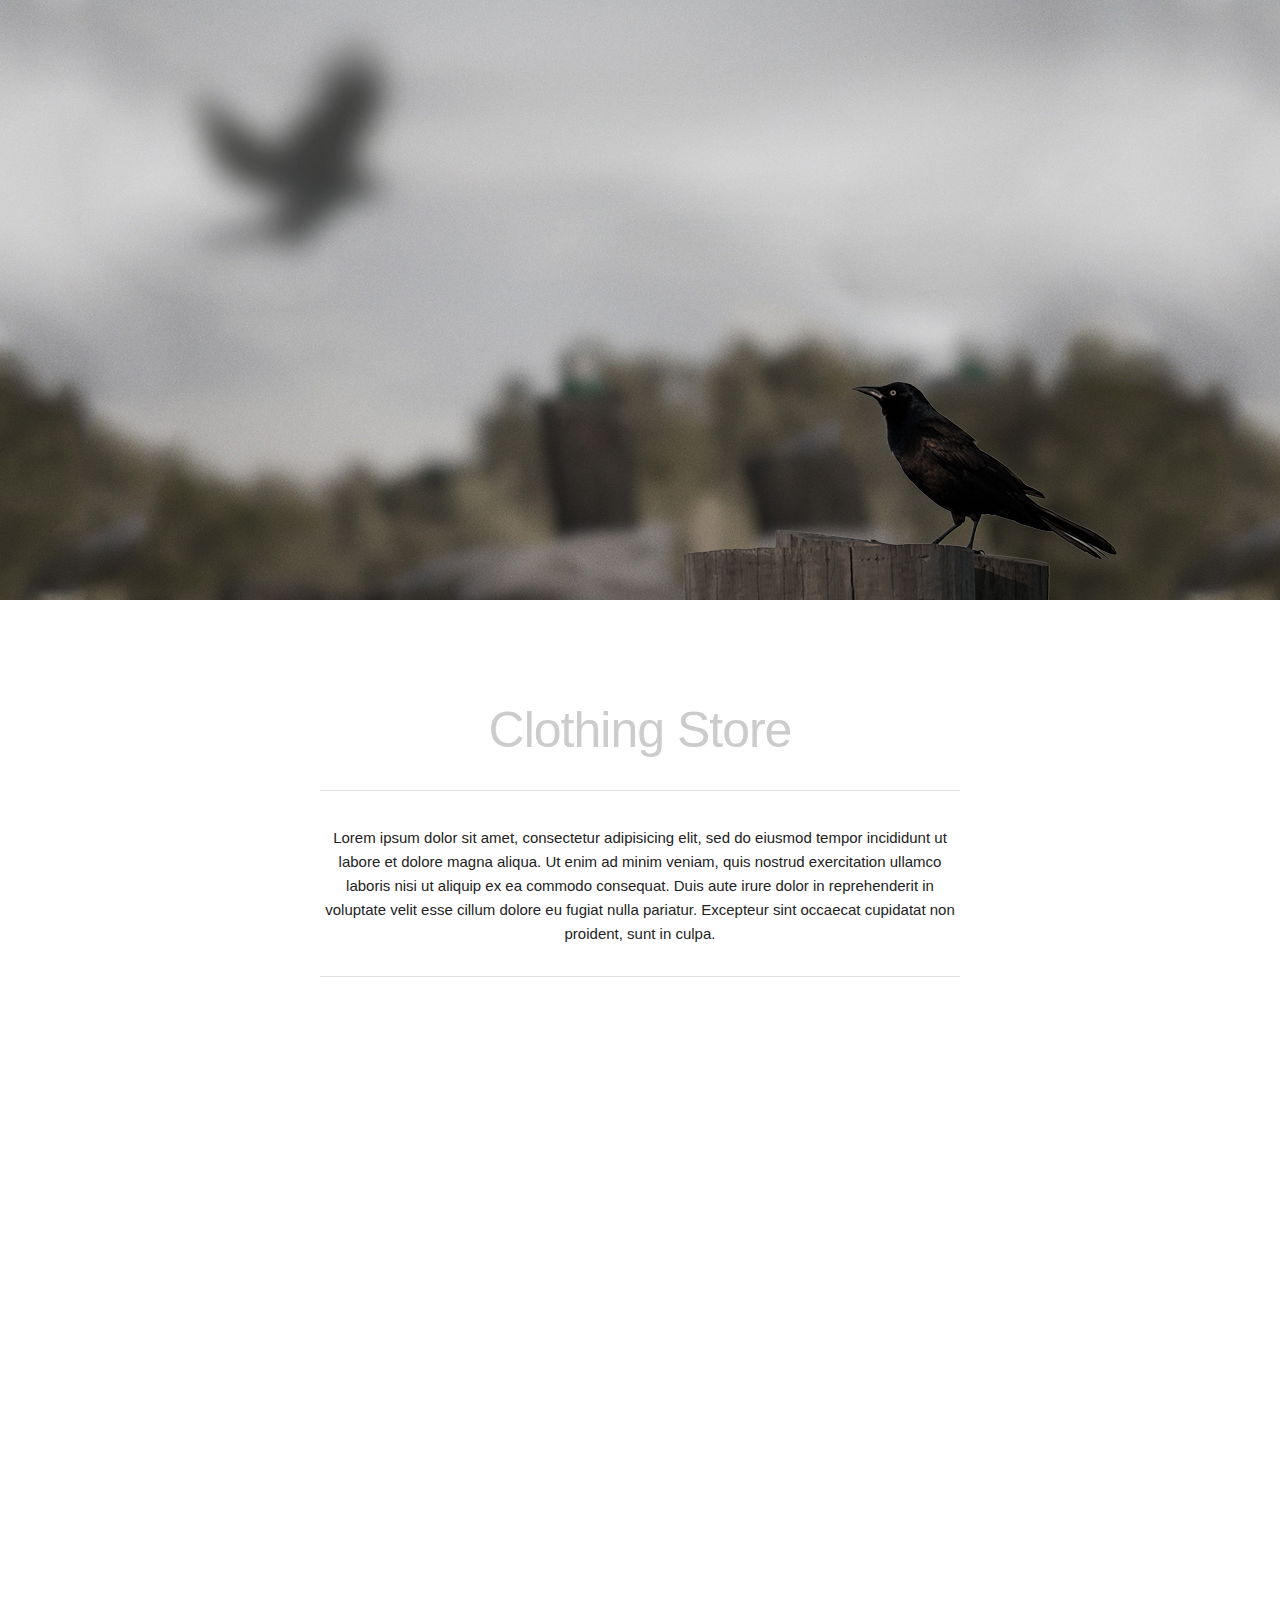
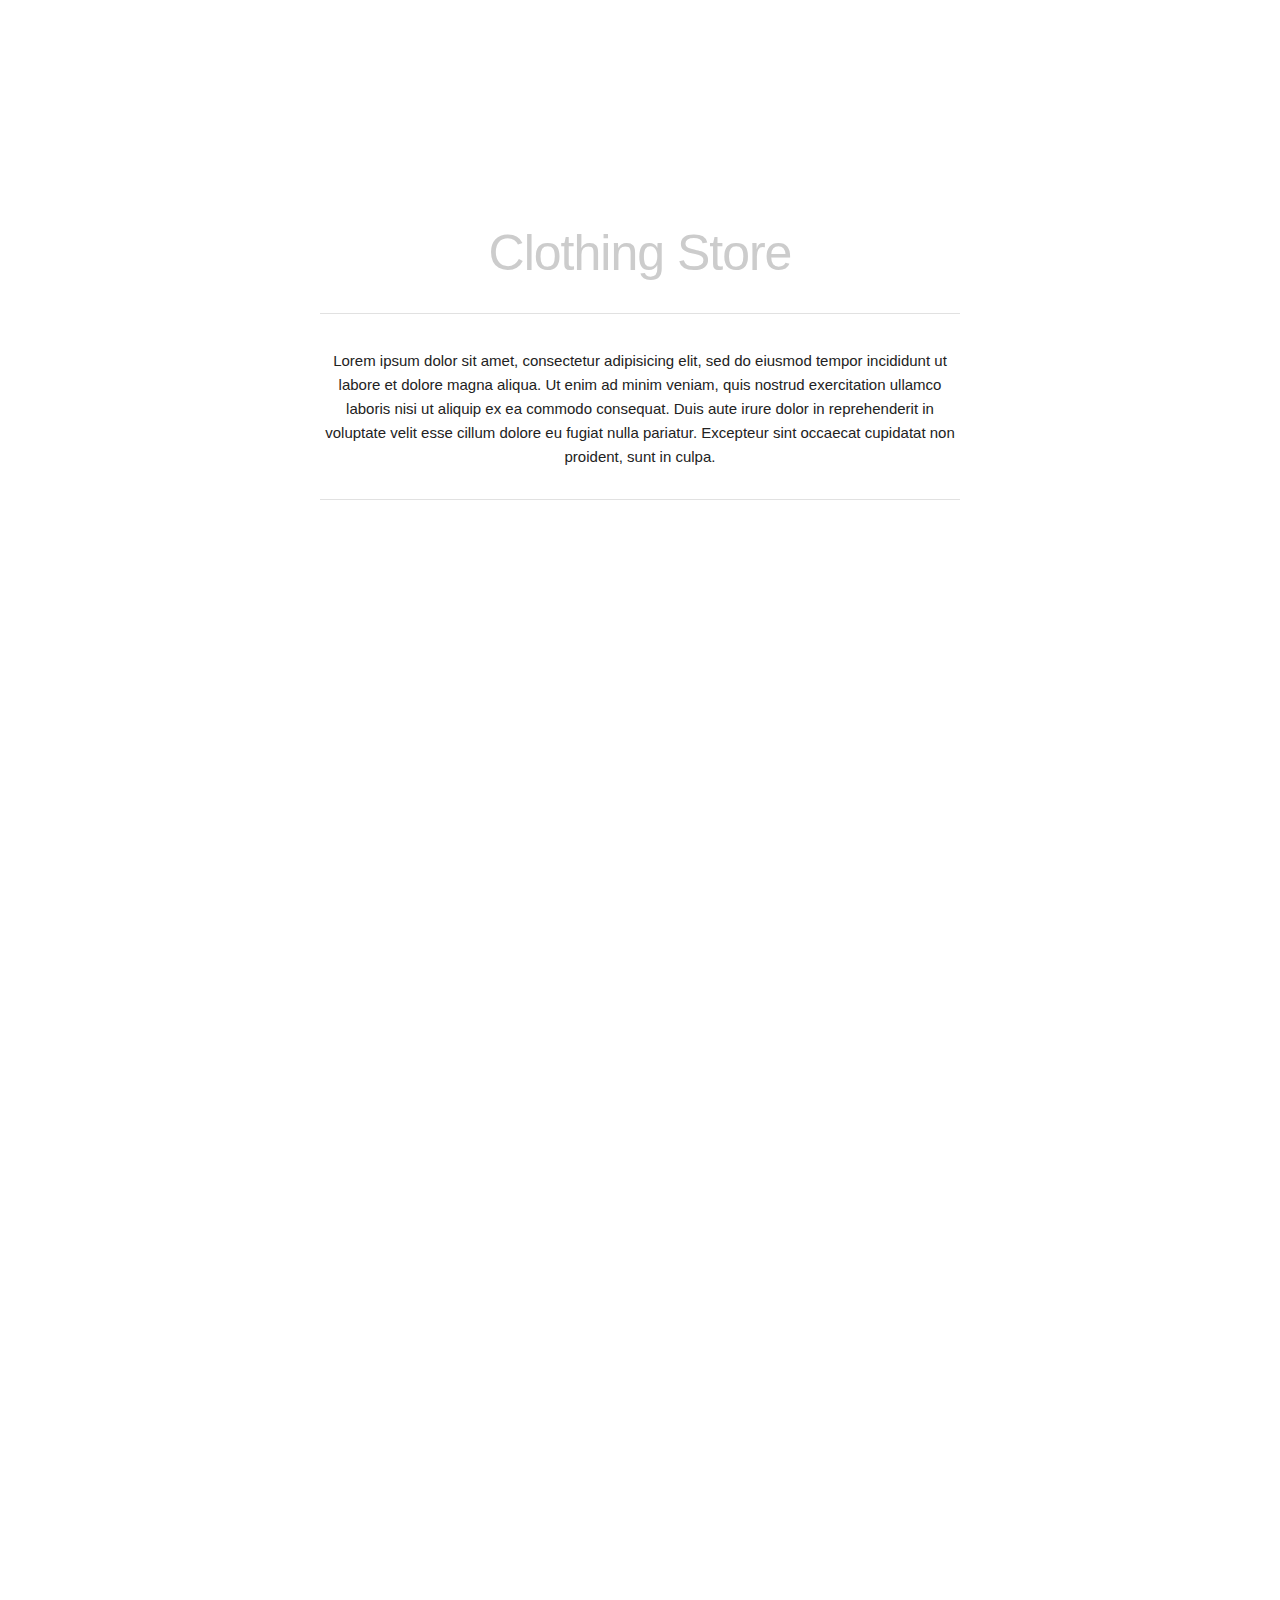
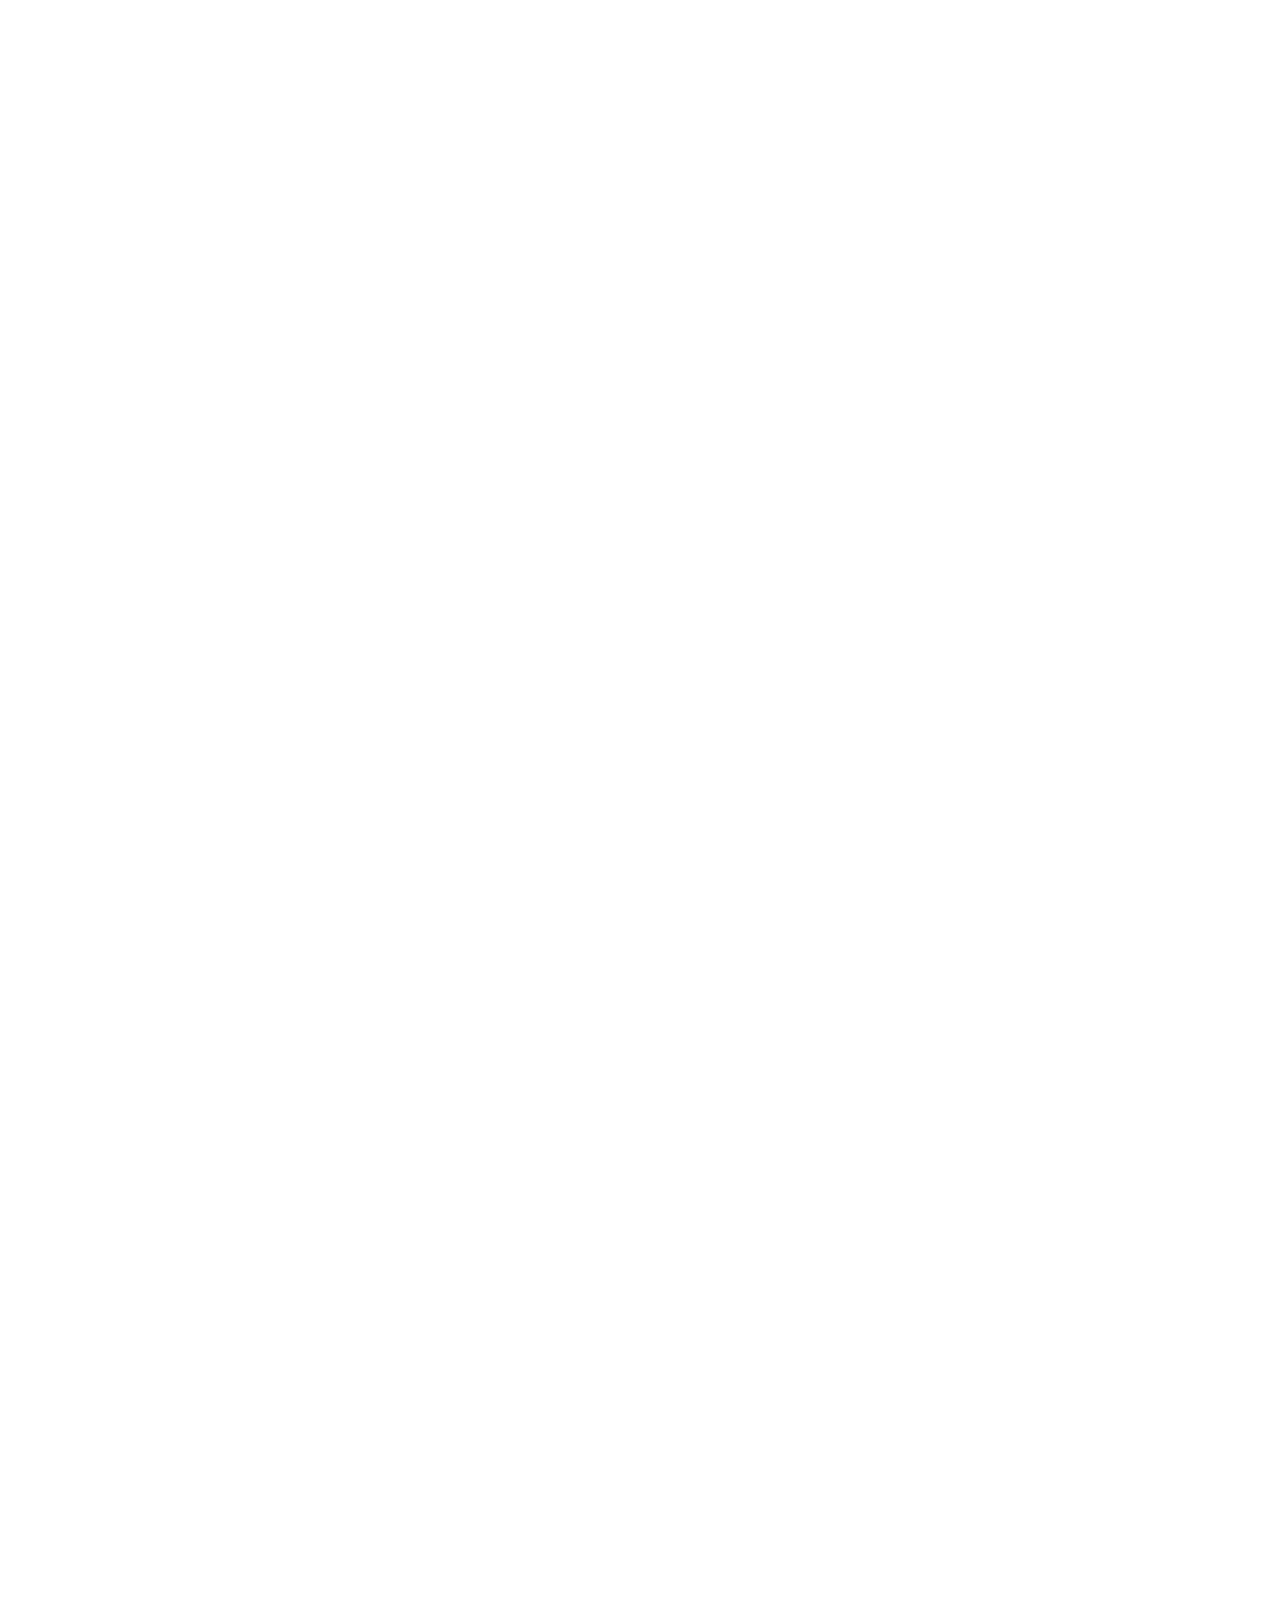
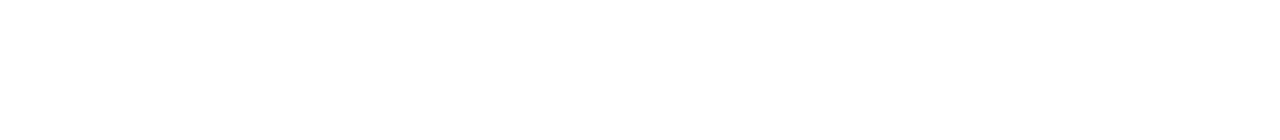
==== index.html @ 4d13b17b "Episode 4 update" ====
<!DOCTYPE html>
<html lang="en">
  <head>
    <meta charset="utf-8">
    <title>BlackBird Co.</title>
    <meta name="description" content="">
    <meta name="author" content="">
    <meta name="viewport" content="width=device-width, initial-scale=1">
    <link rel="stylesheet" href="css/style.css">
    <link rel="icon" type="image/png" href="images/favicon.png">
  </head>
  <body>
    <header class="bird-box">
      <div class="back-bird"></div>
      <div class="logo"></div>
      <div class="fore-bird"></div>
    </header>
    <section class="content">
      <article>
        <h1>Clothing Store</h1>
        <hr>
        <p>Lorem ipsum dolor sit amet, consectetur adipisicing elit, sed do eiusmod tempor incididunt ut labore et dolore magna aliqua. Ut enim ad minim veniam, quis nostrud exercitation ullamco laboris nisi ut aliquip ex ea commodo consequat. Duis aute irure dolor in reprehenderit in voluptate velit esse cillum dolore eu fugiat nulla pariatur. Excepteur sint occaecat cupidatat non proident, sunt in culpa.</p>
        <hr>
        <div class="clothes-pics">
          <div class="row img-row">
            <figure class="columns four"><img src="/images/model1.jpg"></figure>
            <figure class="columns four"><img src="/images/model2.jpg"></figure>
            <figure class="columns four"><img src="/images/model3.jpg"></figure>
          </div>
          <div class="row img-row">
            <figure class="columns four"><img src="/images/model2.jpg"></figure>
            <figure class="columns four"><img src="/images/model3.jpg"></figure>
            <figure class="columns four"><img src="/images/model1.jpg"></figure>
          </div>
          <div class="row img-row">
            <figure class="columns four"><img src="/images/model3.jpg"></figure>
            <figure class="columns four"><img src="/images/model1.jpg"></figure>
            <figure class="columns four"><img src="/images/model2.jpg"></figure>
          </div>
        </div>
        <h1>Clothing Store</h1>
        <hr>
        <p>Lorem ipsum dolor sit amet, consectetur adipisicing elit, sed do eiusmod tempor incididunt ut labore et dolore magna aliqua. Ut enim ad minim veniam, quis nostrud exercitation ullamco laboris nisi ut aliquip ex ea commodo consequat. Duis aute irure dolor in reprehenderit in voluptate velit esse cillum dolore eu fugiat nulla pariatur. Excepteur sint occaecat cupidatat non proident, sunt in culpa.</p>
        <hr>
        <div class="large-window"></div>
      </article>
      <div style="height: 2000px"></div>
    </section>
    <script src="/js/jquery-2.1.3.min.js"></script>
    <script src="/js/functions.js"></script>
  </body>
</html>
---- css/style.css ----
@charset "UTF-8";
/*! normalize.css v3.0.2 | MIT License | git.io/normalize */
/**
 * 1. Set default font family to sans-serif.
 * 2. Prevent iOS text size adjust after orientation change, without disabling
 *    user zoom.
 */
html {
  font-family: sans-serif;
  /* 1 */
  -ms-text-size-adjust: 100%;
  /* 2 */
  -webkit-text-size-adjust: 100%;
  /* 2 */
}

/**
 * Remove default margin.
 */
body {
  margin: 0;
}

/* HTML5 display definitions
   ========================================================================== */
/**
 * Correct `block` display not defined for any HTML5 element in IE 8/9.
 * Correct `block` display not defined for `details` or `summary` in IE 10/11
 * and Firefox.
 * Correct `block` display not defined for `main` in IE 11.
 */
article,
aside,
details,
figcaption,
figure,
footer,
header,
hgroup,
main,
menu,
nav,
section,
summary {
  display: block;
}

/**
 * 1. Correct `inline-block` display not defined in IE 8/9.
 * 2. Normalize vertical alignment of `progress` in Chrome, Firefox, and Opera.
 */
audio,
canvas,
progress,
video {
  display: inline-block;
  /* 1 */
  vertical-align: baseline;
  /* 2 */
}

/**
 * Prevent modern browsers from displaying `audio` without controls.
 * Remove excess height in iOS 5 devices.
 */
audio:not([controls]) {
  display: none;
  height: 0;
}

/**
 * Address `[hidden]` styling not present in IE 8/9/10.
 * Hide the `template` element in IE 8/9/11, Safari, and Firefox < 22.
 */
[hidden],
template {
  display: none;
}

/* Links
   ========================================================================== */
/**
 * Remove the gray background color from active links in IE 10.
 */
a {
  background-color: transparent;
}

/**
 * Improve readability when focused and also mouse hovered in all browsers.
 */
a:active,
a:hover {
  outline: 0;
}

/* Text-level semantics
   ========================================================================== */
/**
 * Address styling not present in IE 8/9/10/11, Safari, and Chrome.
 */
abbr[title] {
  border-bottom: 1px dotted;
}

/**
 * Address style set to `bolder` in Firefox 4+, Safari, and Chrome.
 */
b,
strong {
  font-weight: bold;
}

/**
 * Address styling not present in Safari and Chrome.
 */
dfn {
  font-style: italic;
}

/**
 * Address variable `h1` font-size and margin within `section` and `article`
 * contexts in Firefox 4+, Safari, and Chrome.
 */
h1 {
  font-size: 2em;
  margin: 0.67em 0;
}

/**
 * Address styling not present in IE 8/9.
 */
mark {
  background: #ff0;
  color: #000;
}

/**
 * Address inconsistent and variable font size in all browsers.
 */
small {
  font-size: 80%;
}

/**
 * Prevent `sub` and `sup` affecting `line-height` in all browsers.
 */
sub,
sup {
  font-size: 75%;
  line-height: 0;
  position: relative;
  vertical-align: baseline;
}

sup {
  top: -0.5em;
}

sub {
  bottom: -0.25em;
}

/* Embedded content
   ========================================================================== */
/**
 * Remove border when inside `a` element in IE 8/9/10.
 */
img {
  border: 0;
}

/**
 * Correct overflow not hidden in IE 9/10/11.
 */
svg:not(:root) {
  overflow: hidden;
}

/* Grouping content
   ========================================================================== */
/**
 * Address margin not present in IE 8/9 and Safari.
 */
figure {
  margin: 1em 40px;
}

/**
 * Address differences between Firefox and other browsers.
 */
hr {
  -moz-box-sizing: content-box;
  box-sizing: content-box;
  height: 0;
}

/**
 * Contain overflow in all browsers.
 */
pre {
  overflow: auto;
}

/**
 * Address odd `em`-unit font size rendering in all browsers.
 */
code,
kbd,
pre,
samp {
  font-family: monospace, monospace;
  font-size: 1em;
}

/* Forms
   ========================================================================== */
/**
 * Known limitation: by default, Chrome and Safari on OS X allow very limited
 * styling of `select`, unless a `border` property is set.
 */
/**
 * 1. Correct color not being inherited.
 *    Known issue: affects color of disabled elements.
 * 2. Correct font properties not being inherited.
 * 3. Address margins set differently in Firefox 4+, Safari, and Chrome.
 */
button,
input,
optgroup,
select,
textarea {
  color: inherit;
  /* 1 */
  font: inherit;
  /* 2 */
  margin: 0;
  /* 3 */
}

/**
 * Address `overflow` set to `hidden` in IE 8/9/10/11.
 */
button {
  overflow: visible;
}

/**
 * Address inconsistent `text-transform` inheritance for `button` and `select`.
 * All other form control elements do not inherit `text-transform` values.
 * Correct `button` style inheritance in Firefox, IE 8/9/10/11, and Opera.
 * Correct `select` style inheritance in Firefox.
 */
button,
select {
  text-transform: none;
}

/**
 * 1. Avoid the WebKit bug in Android 4.0.* where (2) destroys native `audio`
 *    and `video` controls.
 * 2. Correct inability to style clickable `input` types in iOS.
 * 3. Improve usability and consistency of cursor style between image-type
 *    `input` and others.
 */
button,
html input[type="button"],
input[type="reset"],
input[type="submit"] {
  -webkit-appearance: button;
  /* 2 */
  cursor: pointer;
  /* 3 */
}

/**
 * Re-set default cursor for disabled elements.
 */
button[disabled],
html input[disabled] {
  cursor: default;
}

/**
 * Remove inner padding and border in Firefox 4+.
 */
button::-moz-focus-inner,
input::-moz-focus-inner {
  border: 0;
  padding: 0;
}

/**
 * Address Firefox 4+ setting `line-height` on `input` using `!important` in
 * the UA stylesheet.
 */
input {
  line-height: normal;
}

/**
 * It's recommended that you don't attempt to style these elements.
 * Firefox's implementation doesn't respect box-sizing, padding, or width.
 *
 * 1. Address box sizing set to `content-box` in IE 8/9/10.
 * 2. Remove excess padding in IE 8/9/10.
 */
input[type="checkbox"],
input[type="radio"] {
  box-sizing: border-box;
  /* 1 */
  padding: 0;
  /* 2 */
}

/**
 * Fix the cursor style for Chrome's increment/decrement buttons. For certain
 * `font-size` values of the `input`, it causes the cursor style of the
 * decrement button to change from `default` to `text`.
 */
input[type="number"]::-webkit-inner-spin-button,
input[type="number"]::-webkit-outer-spin-button {
  height: auto;
}

/**
 * 1. Address `appearance` set to `searchfield` in Safari and Chrome.
 * 2. Address `box-sizing` set to `border-box` in Safari and Chrome
 *    (include `-moz` to future-proof).
 */
input[type="search"] {
  -webkit-appearance: textfield;
  /* 1 */
  -moz-box-sizing: content-box;
  -webkit-box-sizing: content-box;
  /* 2 */
  box-sizing: content-box;
}

/**
 * Remove inner padding and search cancel button in Safari and Chrome on OS X.
 * Safari (but not Chrome) clips the cancel button when the search input has
 * padding (and `textfield` appearance).
 */
input[type="search"]::-webkit-search-cancel-button,
input[type="search"]::-webkit-search-decoration {
  -webkit-appearance: none;
}

/**
 * Define consistent border, margin, and padding.
 */
fieldset {
  border: 1px solid #c0c0c0;
  margin: 0 2px;
  padding: 0.35em 0.625em 0.75em;
}

/**
 * 1. Correct `color` not being inherited in IE 8/9/10/11.
 * 2. Remove padding so people aren't caught out if they zero out fieldsets.
 */
legend {
  border: 0;
  /* 1 */
  padding: 0;
  /* 2 */
}

/**
 * Remove default vertical scrollbar in IE 8/9/10/11.
 */
textarea {
  overflow: auto;
}

/**
 * Don't inherit the `font-weight` (applied by a rule above).
 * NOTE: the default cannot safely be changed in Chrome and Safari on OS X.
 */
optgroup {
  font-weight: bold;
}

/* Tables
   ========================================================================== */
/**
 * Remove most spacing between table cells.
 */
table {
  border-collapse: collapse;
  border-spacing: 0;
}

td,
th {
  padding: 0;
}

/*
* Skeleton V2.0.4
* Copyright 2014, Dave Gamache
* www.getskeleton.com
* Free to use under the MIT license.
* http://www.opensource.org/licenses/mit-license.php
* 12/29/2014
*/
/* Table of contents
––––––––––––––––––––––––––––––––––––––––––––––––––
- Grid
- Base Styles
- Typography
- Links
- Buttons
- Forms
- Lists
- Code
- Tables
- Spacing
- Utilities
- Clearing
- Media Queries
*/
/* Grid
–––––––––––––––––––––––––––––––––––––––––––––––––– */
.container {
  position: relative;
  width: 100%;
  max-width: 960px;
  margin: 0 auto;
  padding: 0 20px;
  box-sizing: border-box;
}

.column,
.columns {
  width: 100%;
  float: left;
  box-sizing: border-box;
}

/* For devices larger than 400px */
@media (min-width: 400px) {
  .container {
    width: 85%;
    padding: 0;
  }
}
/* For devices larger than 550px */
@media (min-width: 550px) {
  .container {
    width: 80%;
  }

  .column,
  .columns {
    margin-left: 4%;
  }

  .column:first-child,
  .columns:first-child {
    margin-left: 0;
  }

  .one.column,
  .one.columns {
    width: 4.66666666667%;
  }

  .two.columns {
    width: 13.3333333333%;
  }

  .three.columns {
    width: 22%;
  }

  .four.columns {
    width: 30.6666666667%;
  }

  .five.columns {
    width: 39.3333333333%;
  }

  .six.columns {
    width: 48%;
  }

  .seven.columns {
    width: 56.6666666667%;
  }

  .eight.columns {
    width: 65.3333333333%;
  }

  .nine.columns {
    width: 74.0%;
  }

  .ten.columns {
    width: 82.6666666667%;
  }

  .eleven.columns {
    width: 91.3333333333%;
  }

  .twelve.columns {
    width: 100%;
    margin-left: 0;
  }

  .one-third.column {
    width: 30.6666666667%;
  }

  .two-thirds.column {
    width: 65.3333333333%;
  }

  .one-half.column {
    width: 48%;
  }

  /* Offsets */
  .offset-by-one.column,
  .offset-by-one.columns {
    margin-left: 8.66666666667%;
  }

  .offset-by-two.column,
  .offset-by-two.columns {
    margin-left: 17.3333333333%;
  }

  .offset-by-three.column,
  .offset-by-three.columns {
    margin-left: 26%;
  }

  .offset-by-four.column,
  .offset-by-four.columns {
    margin-left: 34.6666666667%;
  }

  .offset-by-five.column,
  .offset-by-five.columns {
    margin-left: 43.3333333333%;
  }

  .offset-by-six.column,
  .offset-by-six.columns {
    margin-left: 52%;
  }

  .offset-by-seven.column,
  .offset-by-seven.columns {
    margin-left: 60.6666666667%;
  }

  .offset-by-eight.column,
  .offset-by-eight.columns {
    margin-left: 69.3333333333%;
  }

  .offset-by-nine.column,
  .offset-by-nine.columns {
    margin-left: 78.0%;
  }

  .offset-by-ten.column,
  .offset-by-ten.columns {
    margin-left: 86.6666666667%;
  }

  .offset-by-eleven.column,
  .offset-by-eleven.columns {
    margin-left: 95.3333333333%;
  }

  .offset-by-one-third.column,
  .offset-by-one-third.columns {
    margin-left: 34.6666666667%;
  }

  .offset-by-two-thirds.column,
  .offset-by-two-thirds.columns {
    margin-left: 69.3333333333%;
  }

  .offset-by-one-half.column,
  .offset-by-one-half.columns {
    margin-left: 52%;
  }
}
/* Base Styles
–––––––––––––––––––––––––––––––––––––––––––––––––– */
/* NOTE
html is set to 62.5% so that all the REM measurements throughout Skeleton
are based on 10px sizing. So basically 1.5rem = 15px :) */
html {
  font-size: 62.5%;
}

body {
  font-size: 1.5em;
  /* currently ems cause chrome bug misinterpreting rems on body element */
  line-height: 1.6;
  font-weight: 400;
  font-family: "Raleway", "HelveticaNeue", "Helvetica Neue", Helvetica, Arial, sans-serif;
  color: #222;
}

/* Typography
–––––––––––––––––––––––––––––––––––––––––––––––––– */
h1, h2, h3, h4, h5, h6 {
  margin-top: 0;
  margin-bottom: 2rem;
  font-weight: 300;
}

h1 {
  font-size: 4.0rem;
  line-height: 1.2;
  letter-spacing: -.1rem;
}

h2 {
  font-size: 3.6rem;
  line-height: 1.25;
  letter-spacing: -.1rem;
}

h3 {
  font-size: 3.0rem;
  line-height: 1.3;
  letter-spacing: -.1rem;
}

h4 {
  font-size: 2.4rem;
  line-height: 1.35;
  letter-spacing: -.08rem;
}

h5 {
  font-size: 1.8rem;
  line-height: 1.5;
  letter-spacing: -.05rem;
}

h6 {
  font-size: 1.5rem;
  line-height: 1.6;
  letter-spacing: 0;
}

/* Larger than phablet */
@media (min-width: 550px) {
  h1 {
    font-size: 5.0rem;
  }

  h2 {
    font-size: 4.2rem;
  }

  h3 {
    font-size: 3.6rem;
  }

  h4 {
    font-size: 3.0rem;
  }

  h5 {
    font-size: 2.4rem;
  }

  h6 {
    font-size: 1.5rem;
  }
}
p {
  margin-top: 0;
}

/* Links
–––––––––––––––––––––––––––––––––––––––––––––––––– */
a {
  color: #1EAEDB;
}

a:hover {
  color: #0FA0CE;
}

/* Buttons
–––––––––––––––––––––––––––––––––––––––––––––––––– */
.button,
button,
input[type="submit"],
input[type="reset"],
input[type="button"] {
  display: inline-block;
  height: 38px;
  padding: 0 30px;
  color: #555;
  text-align: center;
  font-size: 11px;
  font-weight: 600;
  line-height: 38px;
  letter-spacing: .1rem;
  text-transform: uppercase;
  text-decoration: none;
  white-space: nowrap;
  background-color: transparent;
  border-radius: 4px;
  border: 1px solid #bbb;
  cursor: pointer;
  box-sizing: border-box;
}

.button:hover,
button:hover,
input[type="submit"]:hover,
input[type="reset"]:hover,
input[type="button"]:hover,
.button:focus,
button:focus,
input[type="submit"]:focus,
input[type="reset"]:focus,
input[type="button"]:focus {
  color: #333;
  border-color: #888;
  outline: 0;
}

.button.button-primary,
button.button-primary,
input[type="submit"].button-primary,
input[type="reset"].button-primary,
input[type="button"].button-primary {
  color: #FFF;
  background-color: #33C3F0;
  border-color: #33C3F0;
}

.button.button-primary:hover,
button.button-primary:hover,
input[type="submit"].button-primary:hover,
input[type="reset"].button-primary:hover,
input[type="button"].button-primary:hover,
.button.button-primary:focus,
button.button-primary:focus,
input[type="submit"].button-primary:focus,
input[type="reset"].button-primary:focus,
input[type="button"].button-primary:focus {
  color: #FFF;
  background-color: #1EAEDB;
  border-color: #1EAEDB;
}

/* Forms
–––––––––––––––––––––––––––––––––––––––––––––––––– */
input[type="email"],
input[type="number"],
input[type="search"],
input[type="text"],
input[type="tel"],
input[type="url"],
input[type="password"],
textarea,
select {
  height: 38px;
  padding: 6px 10px;
  /* The 6px vertically centers text on FF, ignored by Webkit */
  background-color: #fff;
  border: 1px solid #D1D1D1;
  border-radius: 4px;
  box-shadow: none;
  box-sizing: border-box;
}

/* Removes awkward default styles on some inputs for iOS */
input[type="email"],
input[type="number"],
input[type="search"],
input[type="text"],
input[type="tel"],
input[type="url"],
input[type="password"],
textarea {
  -webkit-appearance: none;
  -moz-appearance: none;
  appearance: none;
}

textarea {
  min-height: 65px;
  padding-top: 6px;
  padding-bottom: 6px;
}

input[type="email"]:focus,
input[type="number"]:focus,
input[type="search"]:focus,
input[type="text"]:focus,
input[type="tel"]:focus,
input[type="url"]:focus,
input[type="password"]:focus,
textarea:focus,
select:focus {
  border: 1px solid #33C3F0;
  outline: 0;
}

label,
legend {
  display: block;
  margin-bottom: .5rem;
  font-weight: 600;
}

fieldset {
  padding: 0;
  border-width: 0;
}

input[type="checkbox"],
input[type="radio"] {
  display: inline;
}

label > .label-body {
  display: inline-block;
  margin-left: .5rem;
  font-weight: normal;
}

/* Lists
–––––––––––––––––––––––––––––––––––––––––––––––––– */
ul {
  list-style: circle inside;
}

ol {
  list-style: decimal inside;
}

ol, ul {
  padding-left: 0;
  margin-top: 0;
}

ul ul,
ul ol,
ol ol,
ol ul {
  margin: 1.5rem 0 1.5rem 3rem;
  font-size: 90%;
}

li {
  margin-bottom: 1rem;
}

/* Code
–––––––––––––––––––––––––––––––––––––––––––––––––– */
code {
  padding: .2rem .5rem;
  margin: 0 .2rem;
  font-size: 90%;
  white-space: nowrap;
  background: #F1F1F1;
  border: 1px solid #E1E1E1;
  border-radius: 4px;
}

pre > code {
  display: block;
  padding: 1rem 1.5rem;
  white-space: pre;
}

/* Tables
–––––––––––––––––––––––––––––––––––––––––––––––––– */
th,
td {
  padding: 12px 15px;
  text-align: left;
  border-bottom: 1px solid #E1E1E1;
}

th:first-child,
td:first-child {
  padding-left: 0;
}

th:last-child,
td:last-child {
  padding-right: 0;
}

/* Spacing
–––––––––––––––––––––––––––––––––––––––––––––––––– */
button,
.button {
  margin-bottom: 1rem;
}

input,
textarea,
select,
fieldset {
  margin-bottom: 1.5rem;
}

pre,
blockquote,
dl,
figure,
table,
p,
ul,
ol,
form {
  margin-bottom: 2.5rem;
}

/* Utilities
–––––––––––––––––––––––––––––––––––––––––––––––––– */
.u-full-width {
  width: 100%;
  box-sizing: border-box;
}

.u-max-full-width {
  max-width: 100%;
  box-sizing: border-box;
}

.u-pull-right {
  float: right;
}

.u-pull-left {
  float: left;
}

/* Misc
–––––––––––––––––––––––––––––––––––––––––––––––––– */
hr {
  margin-top: 3rem;
  margin-bottom: 3.5rem;
  border-width: 0;
  border-top: 1px solid #E1E1E1;
}

/* Clearing
–––––––––––––––––––––––––––––––––––––––––––––––––– */
/* Self Clearing Goodness */
.container:after,
.row:after,
.u-cf {
  content: "";
  display: table;
  clear: both;
}

/* Media Queries
–––––––––––––––––––––––––––––––––––––––––––––––––– */
/*
Note: The best way to structure the use of media queries is to create the queries
near the relevant code. For example, if you wanted to change the styles for buttons
on small devices, paste the mobile query code up in the buttons section and style it
there.
*/
/* Larger than mobile */
/* Larger than phablet (also point when grid becomes active) */
/* Larger than tablet */
/* Larger than desktop */
/* Larger than Desktop HD */
body {
  font-family: "Open Sans", sans-serif;
}

h1 {
  color: #cccccc;
  weight: 300;
}

figure {
  margin: auto;
}

.content article {
  padding: 100px 0;
  max-width: 640px;
  margin: 0 auto;
  text-align: center;
}

img {
  max-width: 100%;
}

.bird-box {
  position: relative;
  height: 600px;
  background-image: url(/images/bird-bg.jpg);
  background-size: auto 600px;
  background-position: top center;
  background-attachment: fixed;
  overflow: hidden;
}

.logo {
  height: 100px;
  width: 100%;
  background-image: url(/images/black-bird-logo.svg);
  background-position: center;
  background-repeat: no-repeat;
  position: absolute;
  top: 50%;
  margin-top: -50px;
}

.fore-bird {
  width: 960px;
  height: 733px;
  background-image: url(/images/fore-bird.png);
  background-repeat: no-repeat;
  background-position: right bottom;
  position: absolute;
  left: 50%;
  margin-left: -480px;
  top: 380px;
}

.back-bird {
  width: 960px;
  height: 298px;
  background-image: url(/images/back-bird.png);
  background-repeat: no-repeat;
  background-position: top left;
  position: absolute;
  left: 50%;
  margin-left: -480px;
}

.clothes-pics figure {
  margin-bottom: 20px;
  position: relative;
  opacity: 0;
  transform: translateX(20px);
  transition: all 0.3s ease-in-out;
}
.clothes-pics figure.is-showing {
  opacity: 1;
  transform: translateX(0px);
}

.large-window {
  height: 640px;
  background-image: url(/images/model3.jpg);
  background-position: center 0px;
  background-repeat: repeat-y;
  background-attachment: fixed;
  margin-top: 100px;
  border-radius: 50%;
}
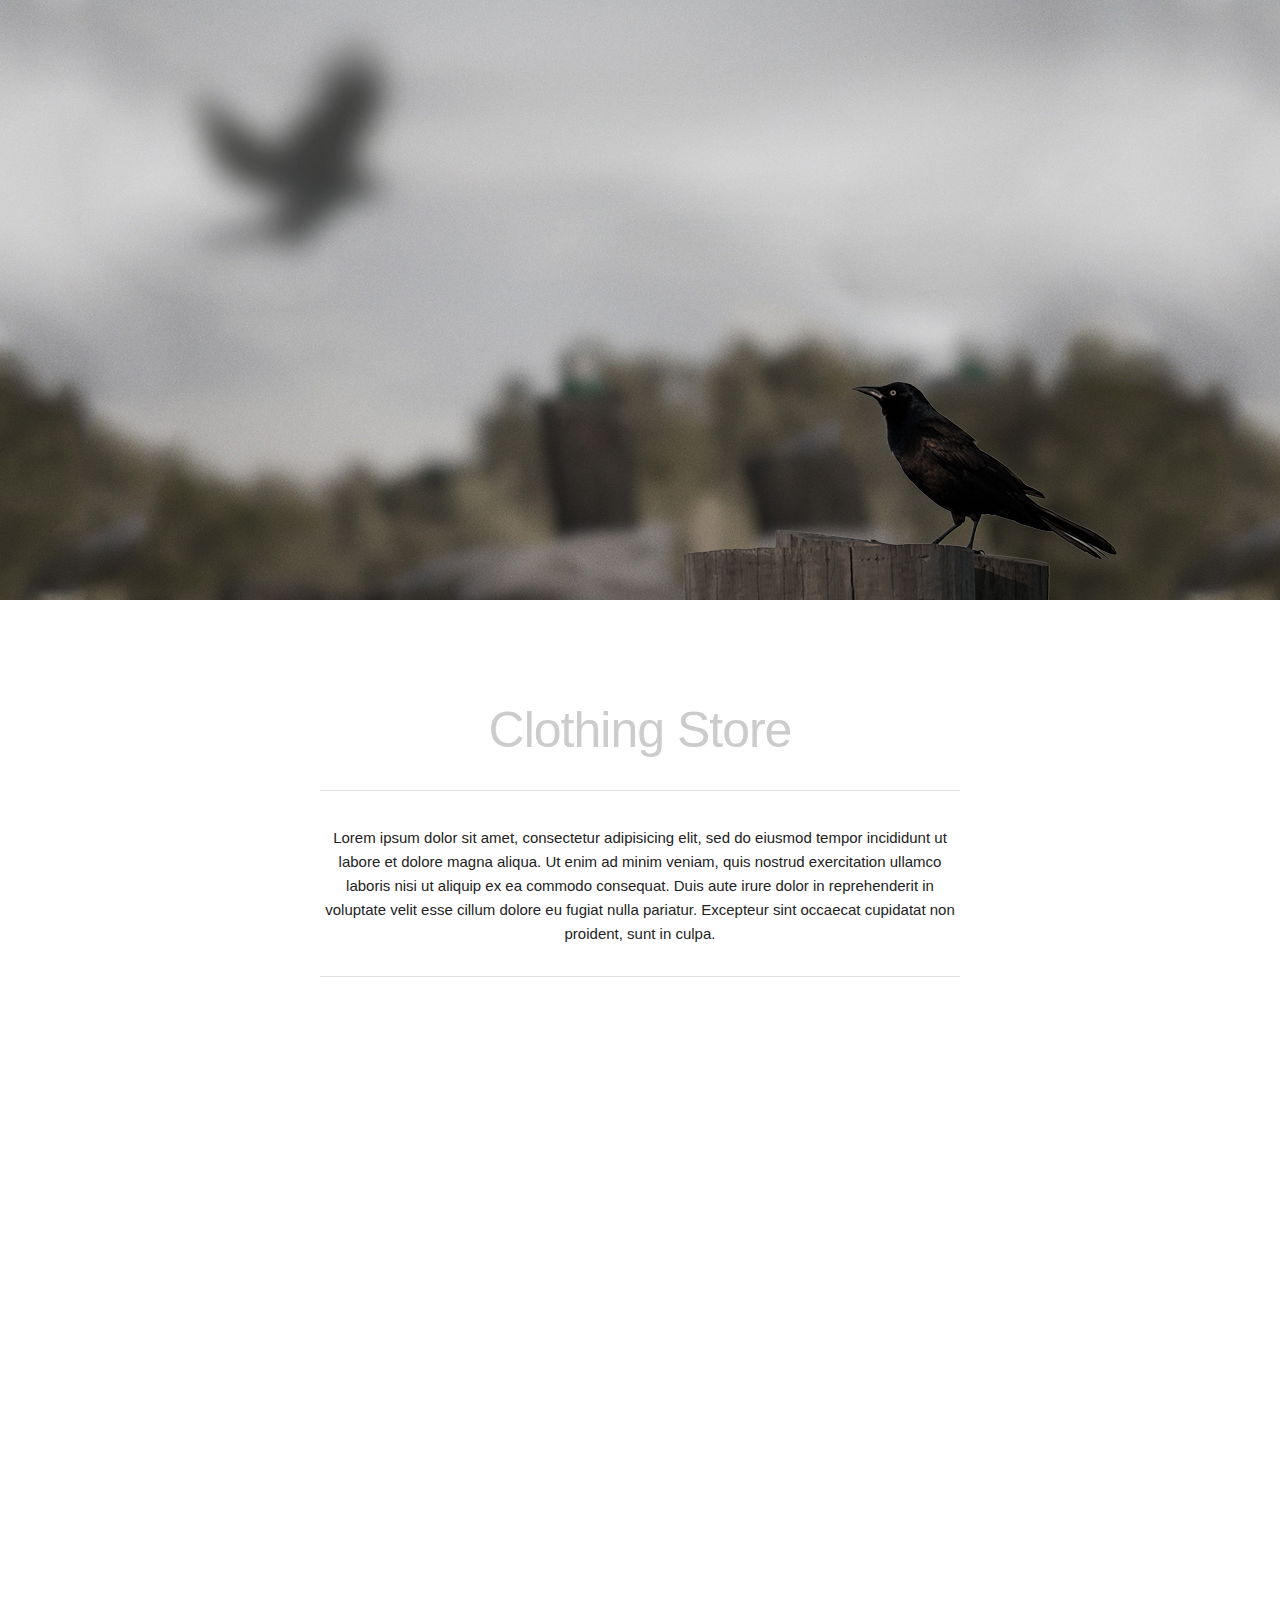
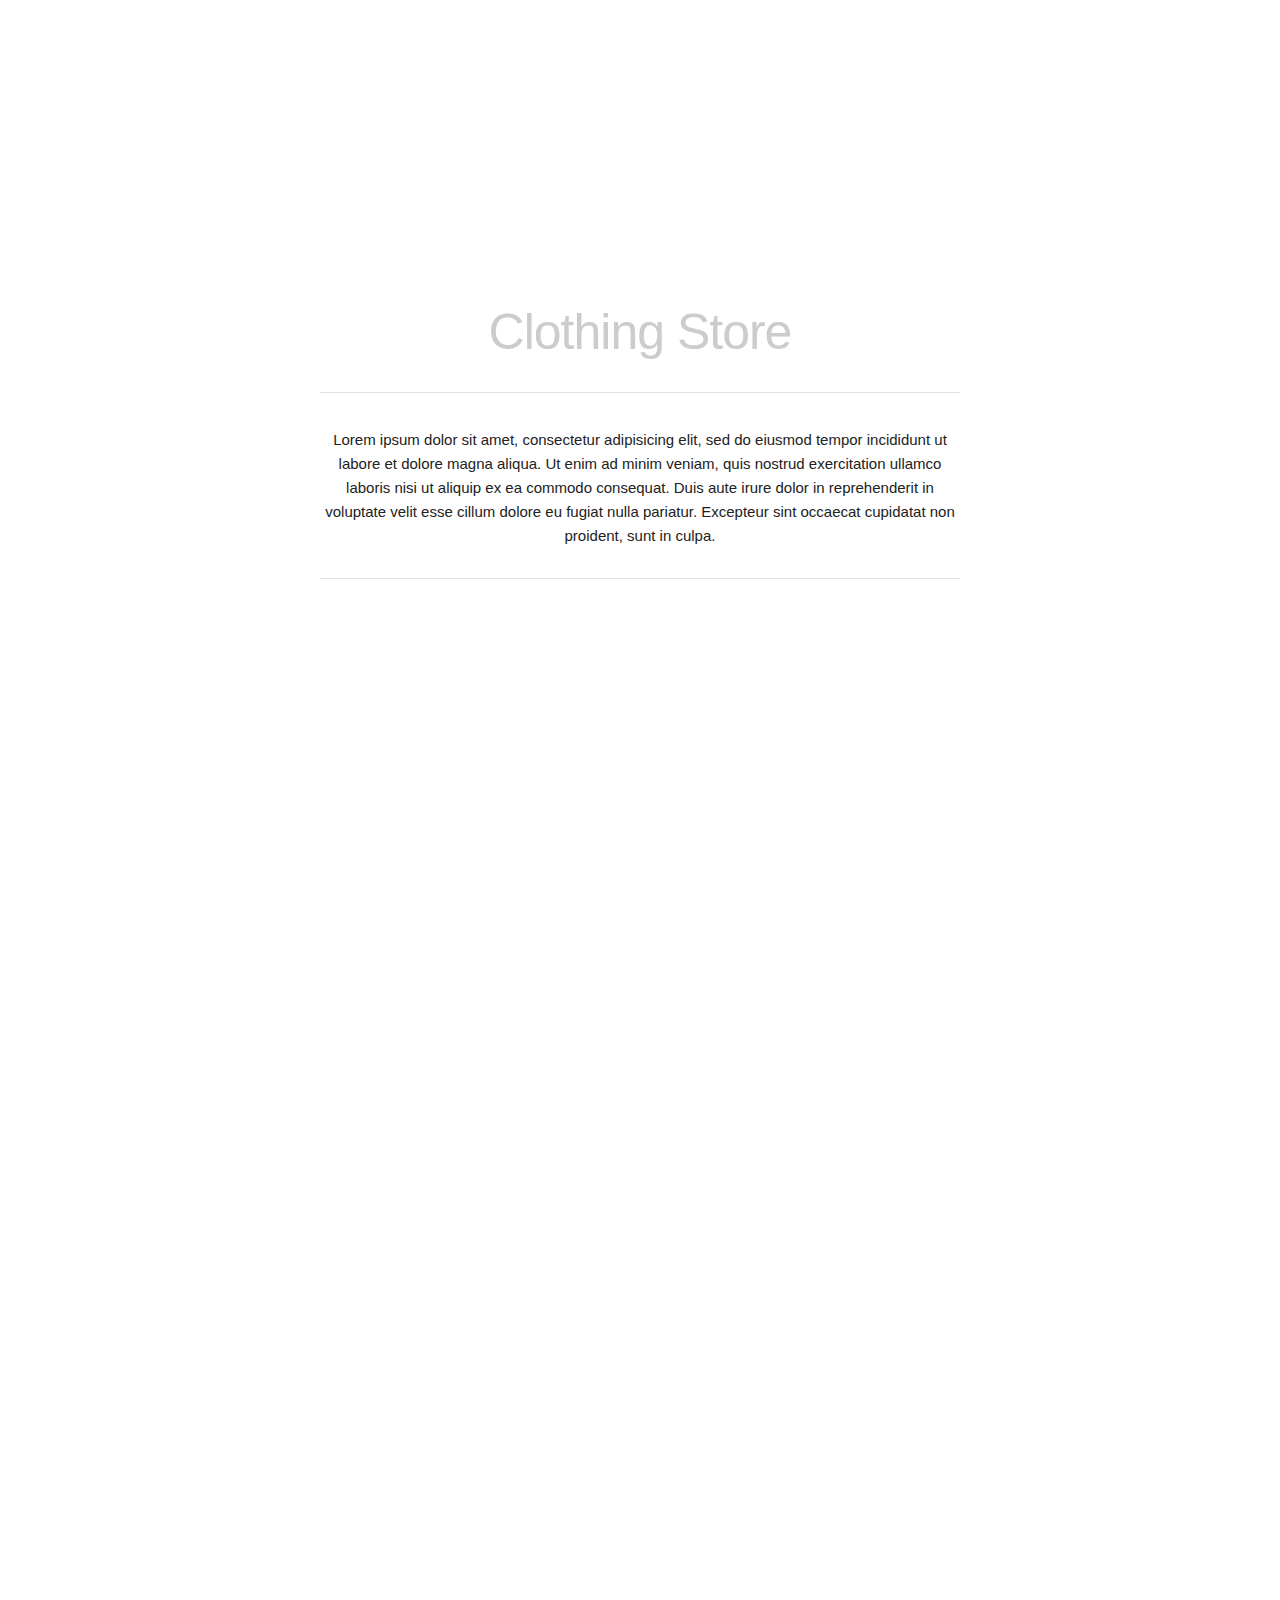
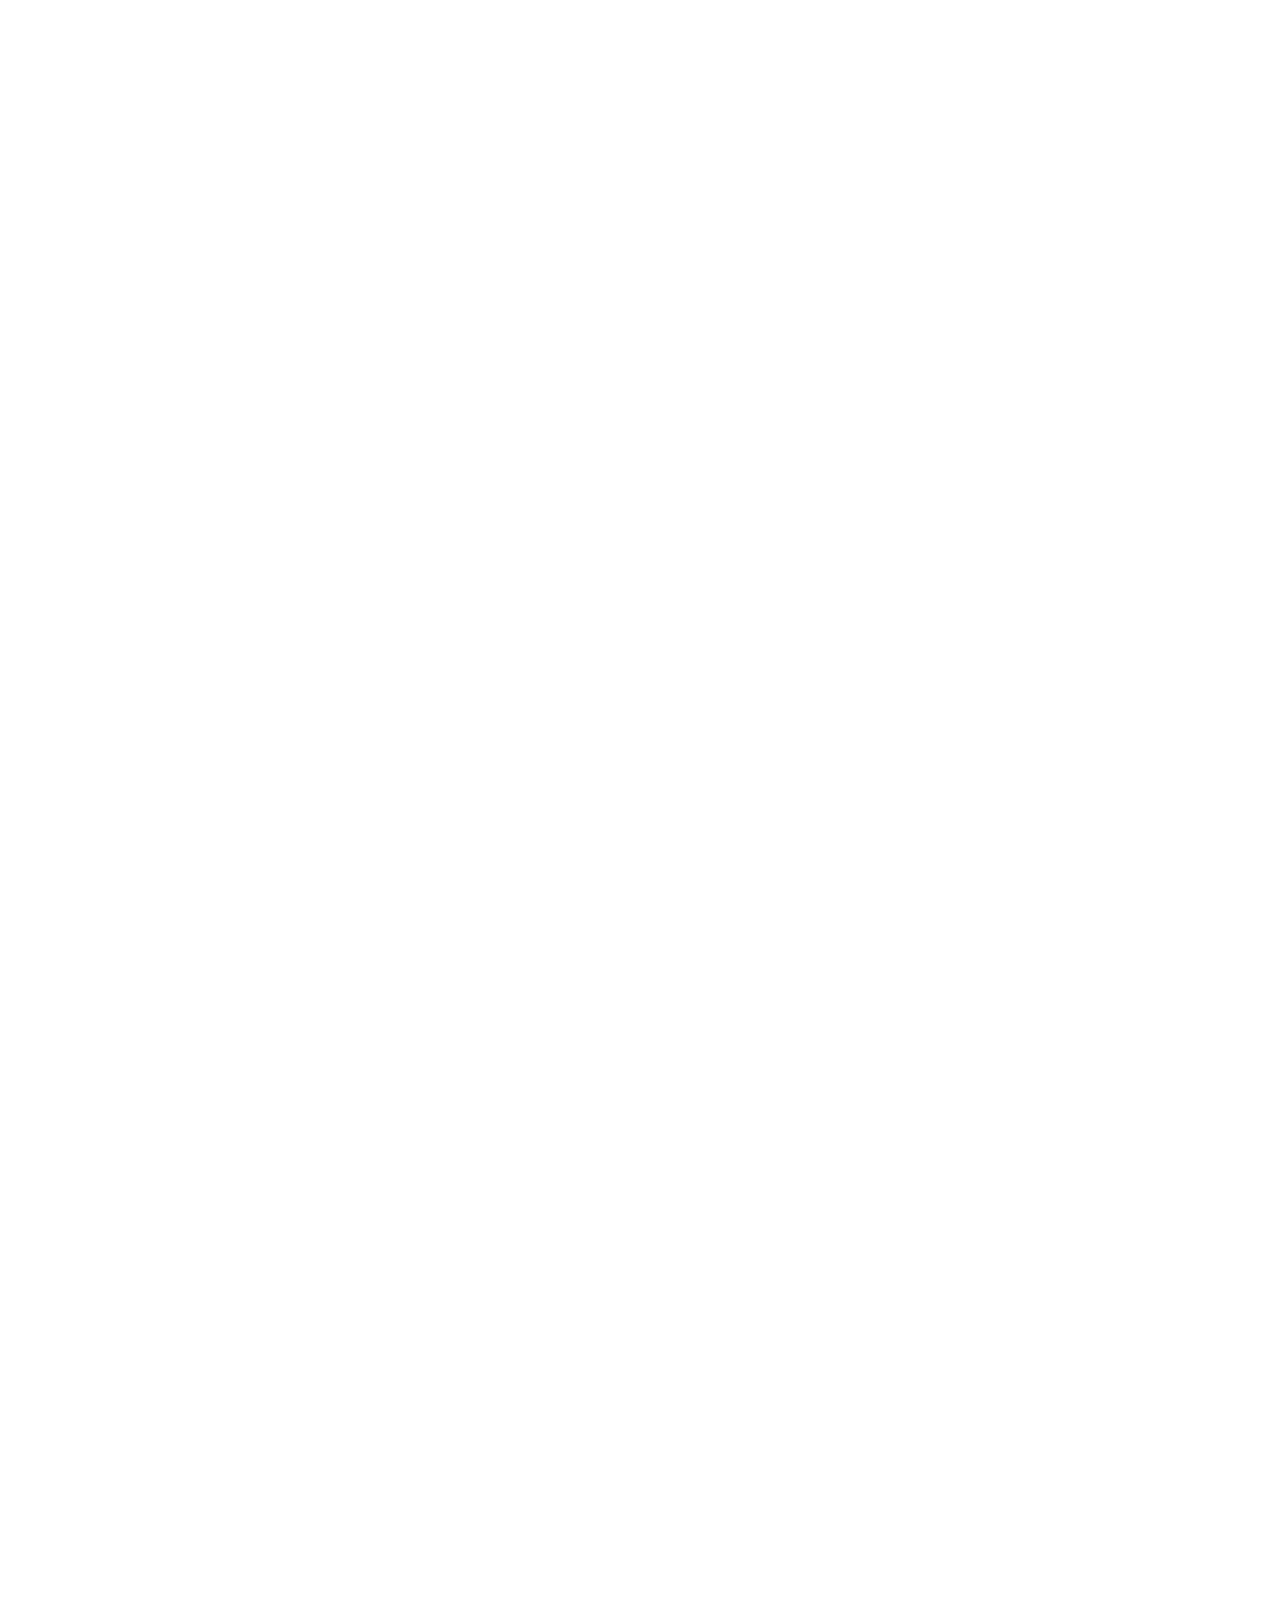
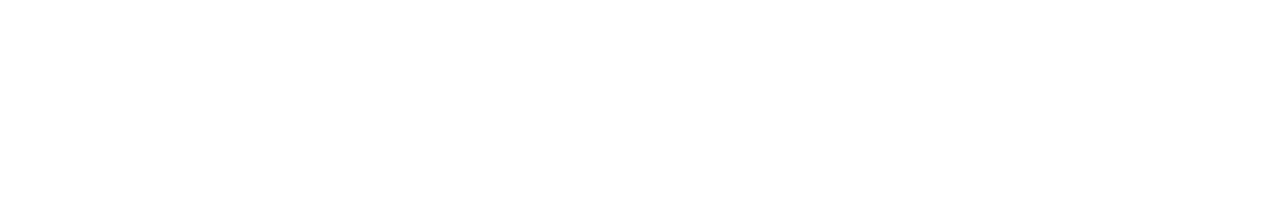
==== commit 030f8853: "Episode 6 update" ====
--- a/index.html
+++ b/index.html
@@ -23,26 +23,48 @@
         <hr>
         <div class="clothes-pics">
           <div class="row img-row">
-            <figure class="columns four"><img src="/images/model1.jpg"></figure>
-            <figure class="columns four"><img src="/images/model2.jpg"></figure>
-            <figure class="columns four"><img src="/images/model3.jpg"></figure>
+            <figure class="columns four"><img src="/images/model1.jpg">
+              <figcaption>BlackBird Sweater - <strong>$135</strong></figcaption>
+            </figure>
+            <figure class="columns four"><img src="/images/model2.jpg">
+              <figcaption>BlackBird Trousers - <strong>$135</strong></figcaption>
+            </figure>
+            <figure class="columns four"><img src="/images/model3.jpg">
+              <figcaption>BlackBird Jacket - <strong>$135</strong></figcaption>
+            </figure>
           </div>
           <div class="row img-row">
-            <figure class="columns four"><img src="/images/model2.jpg"></figure>
-            <figure class="columns four"><img src="/images/model3.jpg"></figure>
-            <figure class="columns four"><img src="/images/model1.jpg"></figure>
+            <figure class="columns four"><img src="/images/model2.jpg">
+              <figcaption>BlackBird Trousers - <strong>$135</strong></figcaption>
+            </figure>
+            <figure class="columns four"><img src="/images/model3.jpg">
+              <figcaption>BlackBird Jacket - <strong>$135</strong></figcaption>
+            </figure>
+            <figure class="columns four"><img src="/images/model1.jpg">
+              <figcaption>BlackBird Sweater - <strong>$135</strong></figcaption>
+            </figure>
           </div>
           <div class="row img-row">
-            <figure class="columns four"><img src="/images/model3.jpg"></figure>
-            <figure class="columns four"><img src="/images/model1.jpg"></figure>
-            <figure class="columns four"><img src="/images/model2.jpg"></figure>
+            <figure class="columns four"><img src="/images/model3.jpg">
+              <figcaption>BlackBird Jacket - <strong>$135</strong></figcaption>
+            </figure>
+            <figure class="columns four"><img src="/images/model1.jpg">
+              <figcaption>BlackBird Sweater - <strong>$135</strong></figcaption>
+            </figure>
+            <figure class="columns four"><img src="/images/model2.jpg">
+              <figcaption>BlackBird Trousers - <strong>$135</strong></figcaption>
+            </figure>
           </div>
         </div>
         <h1>Clothing Store</h1>
         <hr>
         <p>Lorem ipsum dolor sit amet, consectetur adipisicing elit, sed do eiusmod tempor incididunt ut labore et dolore magna aliqua. Ut enim ad minim veniam, quis nostrud exercitation ullamco laboris nisi ut aliquip ex ea commodo consequat. Duis aute irure dolor in reprehenderit in voluptate velit esse cillum dolore eu fugiat nulla pariatur. Excepteur sint occaecat cupidatat non proident, sunt in culpa.</p>
         <hr>
-        <div class="large-window"></div>
+        <div class="large-window">
+          <div class="window-tint">
+            <div class="promo-text">Fall Suits<strong><span>from</span> $99</strong><a href="" class="window-cta">Shop Now</a></div>
+          </div>
+        </div>
       </article>
       <div style="height: 2000px"></div>
     </section>
--- a/css/style.css
+++ b/css/style.css
@@ -11,15 +11,13 @@
   -ms-text-size-adjust: 100%;
   /* 2 */
   -webkit-text-size-adjust: 100%;
-  /* 2 */
-}
+  /* 2 */ }
 
 /**
  * Remove default margin.
  */
 body {
-  margin: 0;
-}
+  margin: 0; }
 
 /* HTML5 display definitions
    ========================================================================== */
@@ -42,8 +40,7 @@
 nav,
 section,
 summary {
-  display: block;
-}
+  display: block; }
 
 /**
  * 1. Correct `inline-block` display not defined in IE 8/9.
@@ -56,8 +53,7 @@
   display: inline-block;
   /* 1 */
   vertical-align: baseline;
-  /* 2 */
-}
+  /* 2 */ }
 
 /**
  * Prevent modern browsers from displaying `audio` without controls.
@@ -65,8 +61,7 @@
  */
 audio:not([controls]) {
   display: none;
-  height: 0;
-}
+  height: 0; }
 
 /**
  * Address `[hidden]` styling not present in IE 8/9/10.
@@ -74,8 +69,7 @@
  */
 [hidden],
 template {
-  display: none;
-}
+  display: none; }
 
 /* Links
    ========================================================================== */
@@ -83,16 +77,14 @@
  * Remove the gray background color from active links in IE 10.
  */
 a {
-  background-color: transparent;
-}
+  background-color: transparent; }
 
 /**
  * Improve readability when focused and also mouse hovered in all browsers.
  */
 a:active,
 a:hover {
-  outline: 0;
-}
+  outline: 0; }
 
 /* Text-level semantics
    ========================================================================== */
@@ -100,23 +92,20 @@
  * Address styling not present in IE 8/9/10/11, Safari, and Chrome.
  */
 abbr[title] {
-  border-bottom: 1px dotted;
-}
+  border-bottom: 1px dotted; }
 
 /**
  * Address style set to `bolder` in Firefox 4+, Safari, and Chrome.
  */
 b,
 strong {
-  font-weight: bold;
-}
+  font-weight: bold; }
 
 /**
  * Address styling not present in Safari and Chrome.
  */
 dfn {
-  font-style: italic;
-}
+  font-style: italic; }
 
 /**
  * Address variable `h1` font-size and margin within `section` and `article`
@@ -124,23 +113,20 @@
  */
 h1 {
   font-size: 2em;
-  margin: 0.67em 0;
-}
+  margin: 0.67em 0; }
 
 /**
  * Address styling not present in IE 8/9.
  */
 mark {
   background: #ff0;
-  color: #000;
-}
+  color: #000; }
 
 /**
  * Address inconsistent and variable font size in all browsers.
  */
 small {
-  font-size: 80%;
-}
+  font-size: 80%; }
 
 /**
  * Prevent `sub` and `sup` affecting `line-height` in all browsers.
@@ -150,16 +136,13 @@
   font-size: 75%;
   line-height: 0;
   position: relative;
-  vertical-align: baseline;
-}
+  vertical-align: baseline; }
 
 sup {
-  top: -0.5em;
-}
+  top: -0.5em; }
 
 sub {
-  bottom: -0.25em;
-}
+  bottom: -0.25em; }
 
 /* Embedded content
    ========================================================================== */
@@ -167,15 +150,13 @@
  * Remove border when inside `a` element in IE 8/9/10.
  */
 img {
-  border: 0;
-}
+  border: 0; }
 
 /**
  * Correct overflow not hidden in IE 9/10/11.
  */
 svg:not(:root) {
-  overflow: hidden;
-}
+  overflow: hidden; }
 
 /* Grouping content
    ========================================================================== */
@@ -183,8 +164,7 @@
  * Address margin not present in IE 8/9 and Safari.
  */
 figure {
-  margin: 1em 40px;
-}
+  margin: 1em 40px; }
 
 /**
  * Address differences between Firefox and other browsers.
@@ -192,15 +172,13 @@
 hr {
   -moz-box-sizing: content-box;
   box-sizing: content-box;
-  height: 0;
-}
+  height: 0; }
 
 /**
  * Contain overflow in all browsers.
  */
 pre {
-  overflow: auto;
-}
+  overflow: auto; }
 
 /**
  * Address odd `em`-unit font size rendering in all browsers.
@@ -210,8 +188,7 @@
 pre,
 samp {
   font-family: monospace, monospace;
-  font-size: 1em;
-}
+  font-size: 1em; }
 
 /* Forms
    ========================================================================== */
@@ -235,15 +212,13 @@
   font: inherit;
   /* 2 */
   margin: 0;
-  /* 3 */
-}
+  /* 3 */ }
 
 /**
  * Address `overflow` set to `hidden` in IE 8/9/10/11.
  */
 button {
-  overflow: visible;
-}
+  overflow: visible; }
 
 /**
  * Address inconsistent `text-transform` inheritance for `button` and `select`.
@@ -253,8 +228,7 @@
  */
 button,
 select {
-  text-transform: none;
-}
+  text-transform: none; }
 
 /**
  * 1. Avoid the WebKit bug in Android 4.0.* where (2) destroys native `audio`
@@ -270,16 +244,14 @@
   -webkit-appearance: button;
   /* 2 */
   cursor: pointer;
-  /* 3 */
-}
+  /* 3 */ }
 
 /**
  * Re-set default cursor for disabled elements.
  */
 button[disabled],
 html input[disabled] {
-  cursor: default;
-}
+  cursor: default; }
 
 /**
  * Remove inner padding and border in Firefox 4+.
@@ -287,16 +259,14 @@
 button::-moz-focus-inner,
 input::-moz-focus-inner {
   border: 0;
-  padding: 0;
-}
+  padding: 0; }
 
 /**
  * Address Firefox 4+ setting `line-height` on `input` using `!important` in
  * the UA stylesheet.
  */
 input {
-  line-height: normal;
-}
+  line-height: normal; }
 
 /**
  * It's recommended that you don't attempt to style these elements.
@@ -310,8 +280,7 @@
   box-sizing: border-box;
   /* 1 */
   padding: 0;
-  /* 2 */
-}
+  /* 2 */ }
 
 /**
  * Fix the cursor style for Chrome's increment/decrement buttons. For certain
@@ -320,8 +289,7 @@
  */
 input[type="number"]::-webkit-inner-spin-button,
 input[type="number"]::-webkit-outer-spin-button {
-  height: auto;
-}
+  height: auto; }
 
 /**
  * 1. Address `appearance` set to `searchfield` in Safari and Chrome.
@@ -334,8 +302,7 @@
   -moz-box-sizing: content-box;
   -webkit-box-sizing: content-box;
   /* 2 */
-  box-sizing: content-box;
-}
+  box-sizing: content-box; }
 
 /**
  * Remove inner padding and search cancel button in Safari and Chrome on OS X.
@@ -344,8 +311,7 @@
  */
 input[type="search"]::-webkit-search-cancel-button,
 input[type="search"]::-webkit-search-decoration {
-  -webkit-appearance: none;
-}
+  -webkit-appearance: none; }
 
 /**
  * Define consistent border, margin, and padding.
@@ -353,8 +319,7 @@
 fieldset {
   border: 1px solid #c0c0c0;
   margin: 0 2px;
-  padding: 0.35em 0.625em 0.75em;
-}
+  padding: 0.35em 0.625em 0.75em; }
 
 /**
  * 1. Correct `color` not being inherited in IE 8/9/10/11.
@@ -364,23 +329,20 @@
   border: 0;
   /* 1 */
   padding: 0;
-  /* 2 */
-}
+  /* 2 */ }
 
 /**
  * Remove default vertical scrollbar in IE 8/9/10/11.
  */
 textarea {
-  overflow: auto;
-}
+  overflow: auto; }
 
 /**
  * Don't inherit the `font-weight` (applied by a rule above).
  * NOTE: the default cannot safely be changed in Chrome and Safari on OS X.
  */
 optgroup {
-  font-weight: bold;
-}
+  font-weight: bold; }
 
 /* Tables
    ========================================================================== */
@@ -389,13 +351,11 @@
  */
 table {
   border-collapse: collapse;
-  border-spacing: 0;
-}
+  border-spacing: 0; }
 
 td,
 th {
-  padding: 0;
-}
+  padding: 0; }
 
 /*
 * Skeleton V2.0.4
@@ -429,180 +389,142 @@
   max-width: 960px;
   margin: 0 auto;
   padding: 0 20px;
-  box-sizing: border-box;
-}
+  box-sizing: border-box; }
 
 .column,
 .columns {
   width: 100%;
   float: left;
-  box-sizing: border-box;
-}
+  box-sizing: border-box; }
 
 /* For devices larger than 400px */
 @media (min-width: 400px) {
   .container {
     width: 85%;
-    padding: 0;
-  }
-}
+    padding: 0; } }
 /* For devices larger than 550px */
 @media (min-width: 550px) {
   .container {
-    width: 80%;
-  }
+    width: 80%; }
 
   .column,
   .columns {
-    margin-left: 4%;
-  }
+    margin-left: 4%; }
 
   .column:first-child,
   .columns:first-child {
-    margin-left: 0;
-  }
+    margin-left: 0; }
 
   .one.column,
   .one.columns {
-    width: 4.66666666667%;
-  }
+    width: 4.66666666667%; }
 
   .two.columns {
-    width: 13.3333333333%;
-  }
+    width: 13.3333333333%; }
 
   .three.columns {
-    width: 22%;
-  }
+    width: 22%; }
 
   .four.columns {
-    width: 30.6666666667%;
-  }
+    width: 30.6666666667%; }
 
   .five.columns {
-    width: 39.3333333333%;
-  }
+    width: 39.3333333333%; }
 
   .six.columns {
-    width: 48%;
-  }
+    width: 48%; }
 
   .seven.columns {
-    width: 56.6666666667%;
-  }
+    width: 56.6666666667%; }
 
   .eight.columns {
-    width: 65.3333333333%;
-  }
+    width: 65.3333333333%; }
 
   .nine.columns {
-    width: 74.0%;
-  }
+    width: 74.0%; }
 
   .ten.columns {
-    width: 82.6666666667%;
-  }
+    width: 82.6666666667%; }
 
   .eleven.columns {
-    width: 91.3333333333%;
-  }
+    width: 91.3333333333%; }
 
   .twelve.columns {
     width: 100%;
-    margin-left: 0;
-  }
+    margin-left: 0; }
 
   .one-third.column {
-    width: 30.6666666667%;
-  }
+    width: 30.6666666667%; }
 
   .two-thirds.column {
-    width: 65.3333333333%;
-  }
+    width: 65.3333333333%; }
 
   .one-half.column {
-    width: 48%;
-  }
+    width: 48%; }
 
   /* Offsets */
   .offset-by-one.column,
   .offset-by-one.columns {
-    margin-left: 8.66666666667%;
-  }
+    margin-left: 8.66666666667%; }
 
   .offset-by-two.column,
   .offset-by-two.columns {
-    margin-left: 17.3333333333%;
-  }
+    margin-left: 17.3333333333%; }
 
   .offset-by-three.column,
   .offset-by-three.columns {
-    margin-left: 26%;
-  }
+    margin-left: 26%; }
 
   .offset-by-four.column,
   .offset-by-four.columns {
-    margin-left: 34.6666666667%;
-  }
+    margin-left: 34.6666666667%; }
 
   .offset-by-five.column,
   .offset-by-five.columns {
-    margin-left: 43.3333333333%;
-  }
+    margin-left: 43.3333333333%; }
 
   .offset-by-six.column,
   .offset-by-six.columns {
-    margin-left: 52%;
-  }
+    margin-left: 52%; }
 
   .offset-by-seven.column,
   .offset-by-seven.columns {
-    margin-left: 60.6666666667%;
-  }
+    margin-left: 60.6666666667%; }
 
   .offset-by-eight.column,
   .offset-by-eight.columns {
-    margin-left: 69.3333333333%;
-  }
+    margin-left: 69.3333333333%; }
 
   .offset-by-nine.column,
   .offset-by-nine.columns {
-    margin-left: 78.0%;
-  }
+    margin-left: 78.0%; }
 
   .offset-by-ten.column,
   .offset-by-ten.columns {
-    margin-left: 86.6666666667%;
-  }
+    margin-left: 86.6666666667%; }
 
   .offset-by-eleven.column,
   .offset-by-eleven.columns {
-    margin-left: 95.3333333333%;
-  }
+    margin-left: 95.3333333333%; }
 
   .offset-by-one-third.column,
   .offset-by-one-third.columns {
-    margin-left: 34.6666666667%;
-  }
+    margin-left: 34.6666666667%; }
 
   .offset-by-two-thirds.column,
   .offset-by-two-thirds.columns {
-    margin-left: 69.3333333333%;
-  }
+    margin-left: 69.3333333333%; }
 
   .offset-by-one-half.column,
   .offset-by-one-half.columns {
-    margin-left: 52%;
-  }
-}
+    margin-left: 52%; } }
 /* Base Styles
 –––––––––––––––––––––––––––––––––––––––––––––––––– */
 /* NOTE
 html is set to 62.5% so that all the REM measurements throughout Skeleton
 are based on 10px sizing. So basically 1.5rem = 15px :) */
 html {
-  font-size: 62.5%;
-}
+  font-size: 62.5%; }
 
 body {
   font-size: 1.5em;
@@ -610,92 +532,74 @@
   line-height: 1.6;
   font-weight: 400;
   font-family: "Raleway", "HelveticaNeue", "Helvetica Neue", Helvetica, Arial, sans-serif;
-  color: #222;
-}
+  color: #222; }
 
 /* Typography
 –––––––––––––––––––––––––––––––––––––––––––––––––– */
 h1, h2, h3, h4, h5, h6 {
   margin-top: 0;
   margin-bottom: 2rem;
-  font-weight: 300;
-}
+  font-weight: 300; }
 
 h1 {
   font-size: 4.0rem;
   line-height: 1.2;
-  letter-spacing: -.1rem;
-}
+  letter-spacing: -.1rem; }
 
 h2 {
   font-size: 3.6rem;
   line-height: 1.25;
-  letter-spacing: -.1rem;
-}
+  letter-spacing: -.1rem; }
 
 h3 {
   font-size: 3.0rem;
   line-height: 1.3;
-  letter-spacing: -.1rem;
-}
+  letter-spacing: -.1rem; }
 
 h4 {
   font-size: 2.4rem;
   line-height: 1.35;
-  letter-spacing: -.08rem;
-}
+  letter-spacing: -.08rem; }
 
 h5 {
   font-size: 1.8rem;
   line-height: 1.5;
-  letter-spacing: -.05rem;
-}
+  letter-spacing: -.05rem; }
 
 h6 {
   font-size: 1.5rem;
   line-height: 1.6;
-  letter-spacing: 0;
-}
+  letter-spacing: 0; }
 
 /* Larger than phablet */
 @media (min-width: 550px) {
   h1 {
-    font-size: 5.0rem;
-  }
+    font-size: 5.0rem; }
 
   h2 {
-    font-size: 4.2rem;
-  }
+    font-size: 4.2rem; }
 
   h3 {
-    font-size: 3.6rem;
-  }
+    font-size: 3.6rem; }
 
   h4 {
-    font-size: 3.0rem;
-  }
+    font-size: 3.0rem; }
 
   h5 {
-    font-size: 2.4rem;
-  }
+    font-size: 2.4rem; }
 
   h6 {
-    font-size: 1.5rem;
-  }
-}
+    font-size: 1.5rem; } }
 p {
-  margin-top: 0;
-}
+  margin-top: 0; }
 
 /* Links
 –––––––––––––––––––––––––––––––––––––––––––––––––– */
 a {
-  color: #1EAEDB;
-}
+  color: #1EAEDB; }
 
 a:hover {
-  color: #0FA0CE;
-}
+  color: #0FA0CE; }
 
 /* Buttons
 –––––––––––––––––––––––––––––––––––––––––––––––––– */
@@ -720,8 +624,7 @@
   border-radius: 4px;
   border: 1px solid #bbb;
   cursor: pointer;
-  box-sizing: border-box;
-}
+  box-sizing: border-box; }
 
 .button:hover,
 button:hover,
@@ -735,8 +638,7 @@
 input[type="button"]:focus {
   color: #333;
   border-color: #888;
-  outline: 0;
-}
+  outline: 0; }
 
 .button.button-primary,
 button.button-primary,
@@ -745,8 +647,7 @@
 input[type="button"].button-primary {
   color: #FFF;
   background-color: #33C3F0;
-  border-color: #33C3F0;
-}
+  border-color: #33C3F0; }
 
 .button.button-primary:hover,
 button.button-primary:hover,
@@ -760,8 +661,7 @@
 input[type="button"].button-primary:focus {
   color: #FFF;
   background-color: #1EAEDB;
-  border-color: #1EAEDB;
-}
+  border-color: #1EAEDB; }
 
 /* Forms
 –––––––––––––––––––––––––––––––––––––––––––––––––– */
@@ -781,8 +681,7 @@
   border: 1px solid #D1D1D1;
   border-radius: 4px;
   box-shadow: none;
-  box-sizing: border-box;
-}
+  box-sizing: border-box; }
 
 /* Removes awkward default styles on some inputs for iOS */
 input[type="email"],
@@ -795,14 +694,12 @@
 textarea {
   -webkit-appearance: none;
   -moz-appearance: none;
-  appearance: none;
-}
+  appearance: none; }
 
 textarea {
   min-height: 65px;
   padding-top: 6px;
-  padding-bottom: 6px;
-}
+  padding-bottom: 6px; }
 
 input[type="email"]:focus,
 input[type="number"]:focus,
@@ -814,58 +711,48 @@
 textarea:focus,
 select:focus {
   border: 1px solid #33C3F0;
-  outline: 0;
-}
+  outline: 0; }
 
 label,
 legend {
   display: block;
   margin-bottom: .5rem;
-  font-weight: 600;
-}
+  font-weight: 600; }
 
 fieldset {
   padding: 0;
-  border-width: 0;
-}
+  border-width: 0; }
 
 input[type="checkbox"],
 input[type="radio"] {
-  display: inline;
-}
+  display: inline; }
 
 label > .label-body {
   display: inline-block;
   margin-left: .5rem;
-  font-weight: normal;
-}
+  font-weight: normal; }
 
 /* Lists
 –––––––––––––––––––––––––––––––––––––––––––––––––– */
 ul {
-  list-style: circle inside;
-}
+  list-style: circle inside; }
 
 ol {
-  list-style: decimal inside;
-}
+  list-style: decimal inside; }
 
 ol, ul {
   padding-left: 0;
-  margin-top: 0;
-}
+  margin-top: 0; }
 
 ul ul,
 ul ol,
 ol ol,
 ol ul {
   margin: 1.5rem 0 1.5rem 3rem;
-  font-size: 90%;
-}
+  font-size: 90%; }
 
 li {
-  margin-bottom: 1rem;
-}
+  margin-bottom: 1rem; }
 
 /* Code
 –––––––––––––––––––––––––––––––––––––––––––––––––– */
@@ -876,14 +763,12 @@
   white-space: nowrap;
   background: #F1F1F1;
   border: 1px solid #E1E1E1;
-  border-radius: 4px;
-}
+  border-radius: 4px; }
 
 pre > code {
   display: block;
   padding: 1rem 1.5rem;
-  white-space: pre;
-}
+  white-space: pre; }
 
 /* Tables
 –––––––––––––––––––––––––––––––––––––––––––––––––– */
@@ -891,32 +776,27 @@
 td {
   padding: 12px 15px;
   text-align: left;
-  border-bottom: 1px solid #E1E1E1;
-}
+  border-bottom: 1px solid #E1E1E1; }
 
 th:first-child,
 td:first-child {
-  padding-left: 0;
-}
+  padding-left: 0; }
 
 th:last-child,
 td:last-child {
-  padding-right: 0;
-}
+  padding-right: 0; }
 
 /* Spacing
 –––––––––––––––––––––––––––––––––––––––––––––––––– */
 button,
 .button {
-  margin-bottom: 1rem;
-}
+  margin-bottom: 1rem; }
 
 input,
 textarea,
 select,
 fieldset {
-  margin-bottom: 1.5rem;
-}
+  margin-bottom: 1.5rem; }
 
 pre,
 blockquote,
@@ -927,28 +807,23 @@
 ul,
 ol,
 form {
-  margin-bottom: 2.5rem;
-}
+  margin-bottom: 2.5rem; }
 
 /* Utilities
 –––––––––––––––––––––––––––––––––––––––––––––––––– */
 .u-full-width {
   width: 100%;
-  box-sizing: border-box;
-}
+  box-sizing: border-box; }
 
 .u-max-full-width {
   max-width: 100%;
-  box-sizing: border-box;
-}
+  box-sizing: border-box; }
 
 .u-pull-right {
-  float: right;
-}
+  float: right; }
 
 .u-pull-left {
-  float: left;
-}
+  float: left; }
 
 /* Misc
 –––––––––––––––––––––––––––––––––––––––––––––––––– */
@@ -956,8 +831,7 @@
   margin-top: 3rem;
   margin-bottom: 3.5rem;
   border-width: 0;
-  border-top: 1px solid #E1E1E1;
-}
+  border-top: 1px solid #E1E1E1; }
 
 /* Clearing
 –––––––––––––––––––––––––––––––––––––––––––––––––– */
@@ -967,8 +841,7 @@
 .u-cf {
   content: "";
   display: table;
-  clear: both;
-}
+  clear: both; }
 
 /* Media Queries
 –––––––––––––––––––––––––––––––––––––––––––––––––– */
@@ -984,28 +857,23 @@
 /* Larger than desktop */
 /* Larger than Desktop HD */
 body {
-  font-family: "Open Sans", sans-serif;
-}
+  font-family: "Open Sans", sans-serif; }
 
 h1 {
-  color: #cccccc;
-  weight: 300;
-}
+  color: #ccc;
+  weight: 300; }
 
 figure {
-  margin: auto;
-}
+  margin: auto; }
 
 .content article {
   padding: 100px 0;
   max-width: 640px;
   margin: 0 auto;
-  text-align: center;
-}
+  text-align: center; }
 
 img {
-  max-width: 100%;
-}
+  max-width: 100%; }
 
 .bird-box {
   position: relative;
@@ -1014,8 +882,7 @@
   background-size: auto 600px;
   background-position: top center;
   background-attachment: fixed;
-  overflow: hidden;
-}
+  overflow: hidden; }
 
 .logo {
   height: 100px;
@@ -1025,8 +892,7 @@
   background-repeat: no-repeat;
   position: absolute;
   top: 50%;
-  margin-top: -50px;
-}
+  margin-top: -50px; }
 
 .fore-bird {
   width: 960px;
@@ -1037,8 +903,7 @@
   position: absolute;
   left: 50%;
   margin-left: -480px;
-  top: 380px;
-}
+  top: 380px; }
 
 .back-bird {
   width: 960px;
@@ -1048,27 +913,80 @@
   background-position: top left;
   position: absolute;
   left: 50%;
-  margin-left: -480px;
-}
-
-.clothes-pics figure {
-  margin-bottom: 20px;
-  position: relative;
-  opacity: 0;
-  transform: translateX(20px);
-  transition: all 0.3s ease-in-out;
-}
-.clothes-pics figure.is-showing {
-  opacity: 1;
-  transform: translateX(0px);
-}
+  margin-left: -480px; }
+
+.clothes-pics {
+  margin-bottom: 100px; }
+  .clothes-pics figure {
+    margin-bottom: 20px;
+    position: relative;
+    opacity: 0;
+    transform: translateX(20px);
+    transition: all 0.3s ease-in-out;
+    overflow: hidden;
+    cursor: pointer; }
+    .clothes-pics figure.is-showing {
+      opacity: 1;
+      transform: translateX(0px); }
+    .clothes-pics figure img {
+      display: block;
+      transform: scale(1);
+      transition: all 0.3s ease-in-out; }
+    .clothes-pics figure:hover figcaption {
+      left: 0%; }
+    .clothes-pics figure:hover img {
+      transform: scale(1.1); }
+  .clothes-pics figcaption {
+    position: absolute;
+    bottom: 10px;
+    left: -100%;
+    background: black;
+    color: white;
+    padding: 2px 8px;
+    font-size: 11px;
+    transition: all 0.3s ease-in-out; }
 
 .large-window {
   height: 640px;
-  background-image: url(/images/model3.jpg);
+  background-image: url(/images/model2.jpg);
   background-position: center 0px;
   background-repeat: repeat-y;
   background-attachment: fixed;
   margin-top: 100px;
   border-radius: 50%;
-}
+  position: relative; }
+  .large-window .window-tint {
+    background-color: rgba(0, 0, 0, 0.5);
+    position: absolute;
+    top: 0;
+    left: 0;
+    right: 0;
+    bottom: 0;
+    border-radius: 50%;
+    display: flex;
+    justify-content: center;
+    align-items: center;
+    opacity: 0; }
+  .large-window .promo-text {
+    color: white;
+    font-weight: 100;
+    font-size: 50px;
+    line-height: 1.2; }
+    .large-window .promo-text strong {
+      display: block;
+      font-size: 30px; }
+    .large-window .promo-text span {
+      font-weight: 300;
+      font-size: 18px;
+      font-style: italic;
+      color: rgba(255, 255, 255, 0.6); }
+    .large-window .promo-text .window-cta {
+      font-size: 20px;
+      text-decoration: none;
+      color: white;
+      border: 1px solid white;
+      padding: 10px 20px;
+      transition: all 0.3s ease-in-out; }
+      .large-window .promo-text .window-cta:hover {
+        background: white;
+        color: black; }
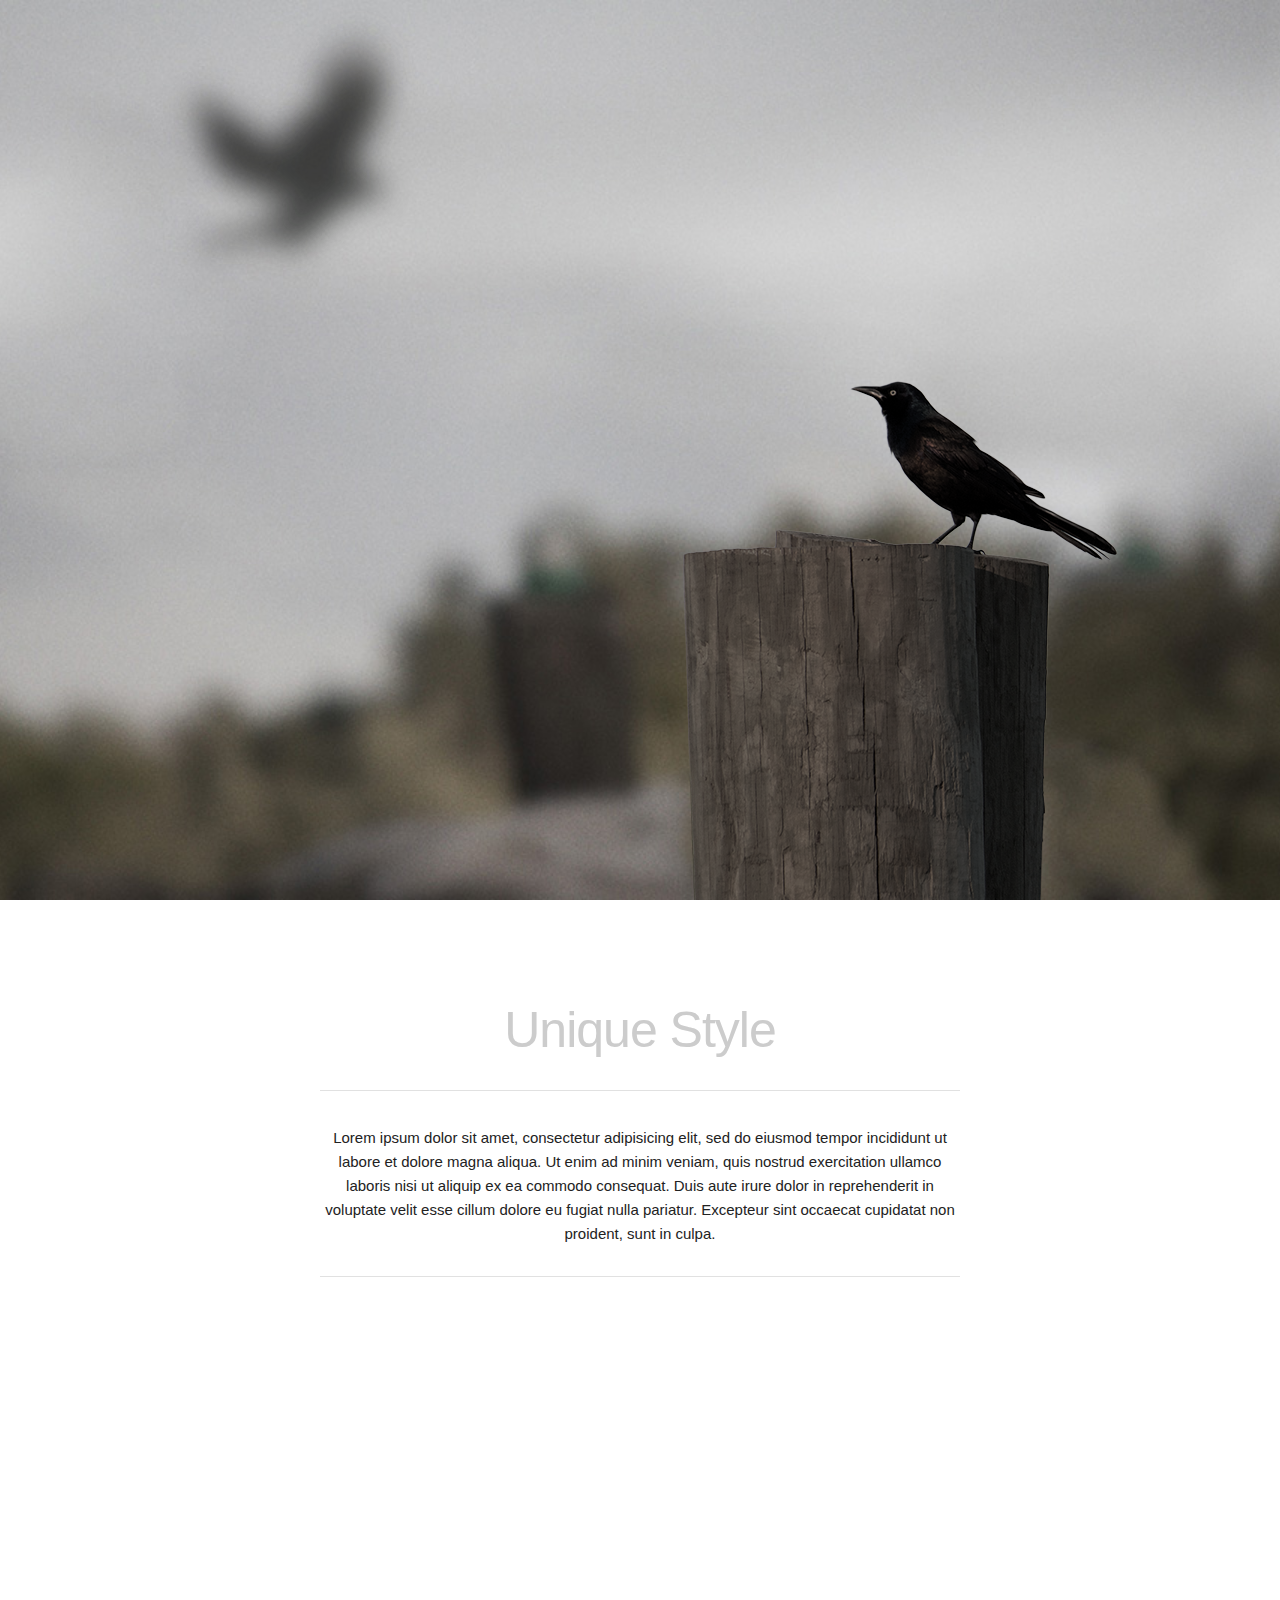
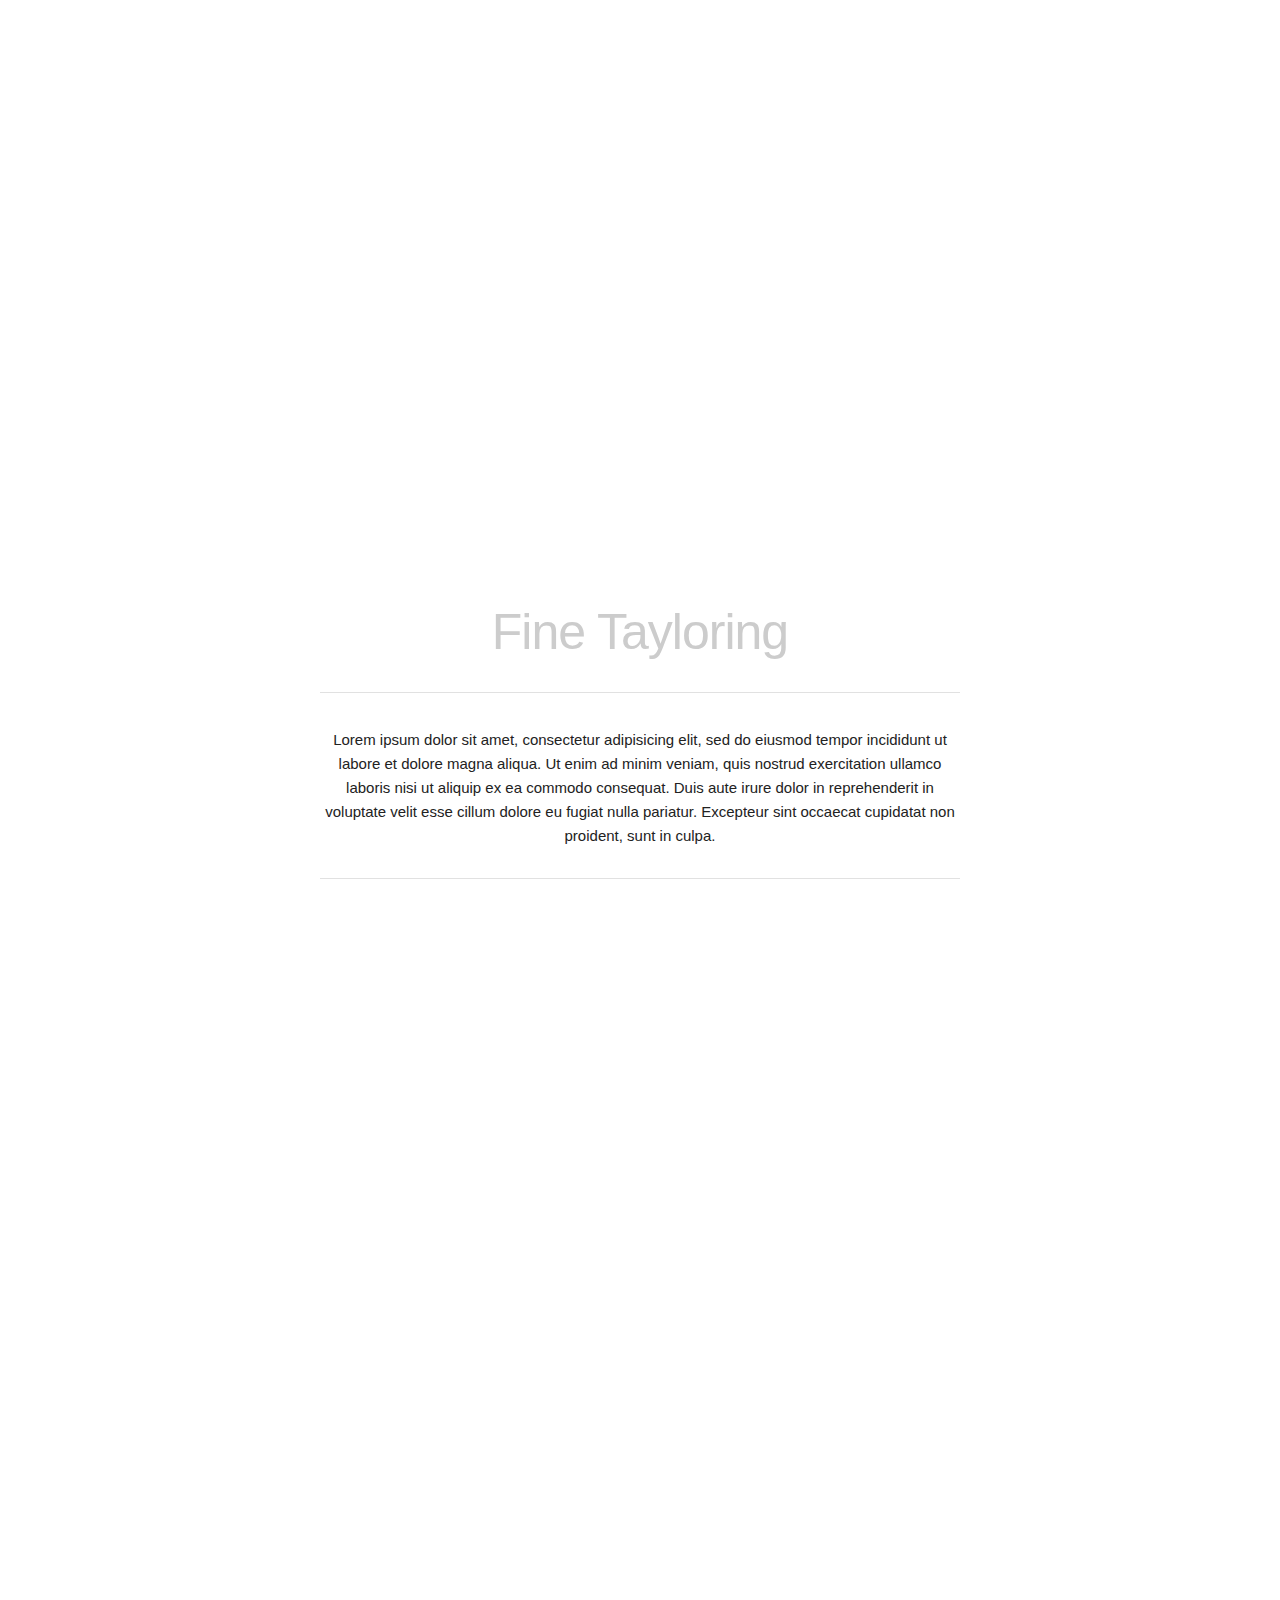
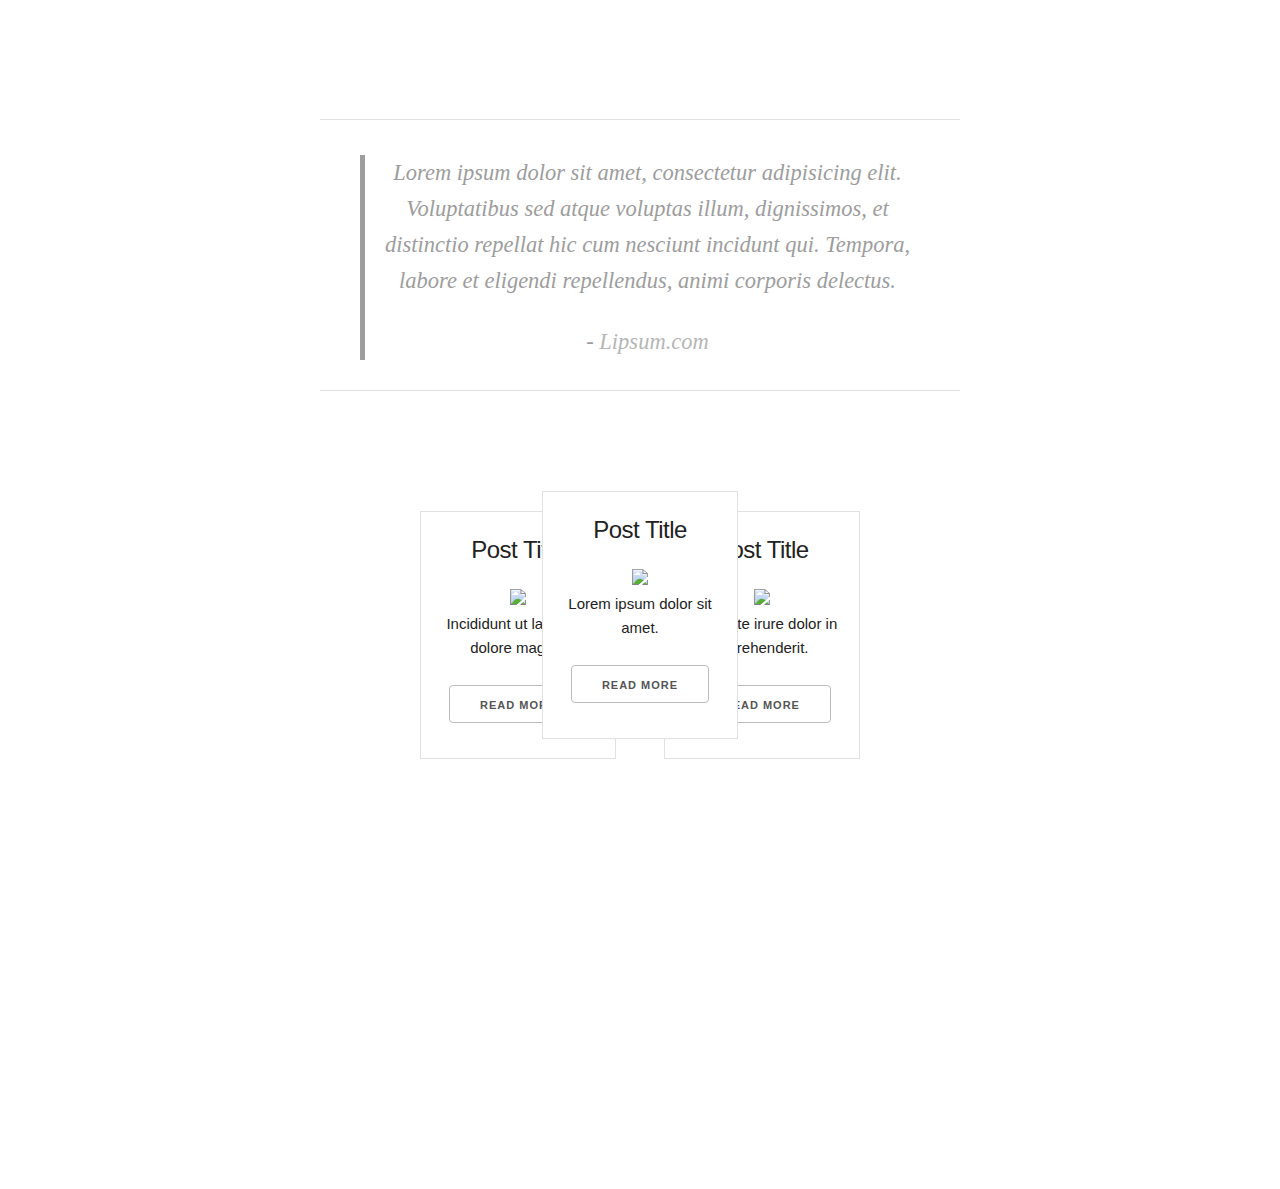
==== commit 88924604: "Modified for laptops, Customized some other features" ====
--- a/index.html
+++ b/index.html
@@ -15,60 +15,144 @@
       <div class="logo"></div>
       <div class="fore-bird"></div>
     </header>
+
     <section class="content">
       <article>
-        <h1>Clothing Store</h1>
+        <h1>Unique Style</h1>
         <hr>
         <p>Lorem ipsum dolor sit amet, consectetur adipisicing elit, sed do eiusmod tempor incididunt ut labore et dolore magna aliqua. Ut enim ad minim veniam, quis nostrud exercitation ullamco laboris nisi ut aliquip ex ea commodo consequat. Duis aute irure dolor in reprehenderit in voluptate velit esse cillum dolore eu fugiat nulla pariatur. Excepteur sint occaecat cupidatat non proident, sunt in culpa.</p>
+        
         <hr>
+        
         <div class="clothes-pics">
           <div class="row img-row">
-            <figure class="columns four"><img src="/images/model1.jpg">
+            <figure class="columns four"><img src="images/model1.jpg">
               <figcaption>BlackBird Sweater - <strong>$135</strong></figcaption>
             </figure>
-            <figure class="columns four"><img src="/images/model2.jpg">
+            <figure class="columns four"><img src="images/model2.jpg">
               <figcaption>BlackBird Trousers - <strong>$135</strong></figcaption>
             </figure>
-            <figure class="columns four"><img src="/images/model3.jpg">
+            <figure class="columns four"><img src="images/model3.jpg">
               <figcaption>BlackBird Jacket - <strong>$135</strong></figcaption>
             </figure>
           </div>
+          
           <div class="row img-row">
-            <figure class="columns four"><img src="/images/model2.jpg">
+            <figure class="columns four"><img src="images/model2.jpg">
               <figcaption>BlackBird Trousers - <strong>$135</strong></figcaption>
             </figure>
-            <figure class="columns four"><img src="/images/model3.jpg">
+            <figure class="columns four"><img src="images/model3.jpg">
               <figcaption>BlackBird Jacket - <strong>$135</strong></figcaption>
             </figure>
-            <figure class="columns four"><img src="/images/model1.jpg">
+            <figure class="columns four"><img src="images/model1.jpg">
               <figcaption>BlackBird Sweater - <strong>$135</strong></figcaption>
             </figure>
           </div>
+          
           <div class="row img-row">
-            <figure class="columns four"><img src="/images/model3.jpg">
+            <figure class="columns four"><img src="images/model3.jpg">
               <figcaption>BlackBird Jacket - <strong>$135</strong></figcaption>
             </figure>
-            <figure class="columns four"><img src="/images/model1.jpg">
+            <figure class="columns four"><img src="images/model1.jpg">
               <figcaption>BlackBird Sweater - <strong>$135</strong></figcaption>
             </figure>
-            <figure class="columns four"><img src="/images/model2.jpg">
+            <figure class="columns four"><img src="images/model2.jpg">
               <figcaption>BlackBird Trousers - <strong>$135</strong></figcaption>
             </figure>
           </div>
         </div>
-        <h1>Clothing Store</h1>
+        
+        <h1>Fine Tayloring</h1>
         <hr>
         <p>Lorem ipsum dolor sit amet, consectetur adipisicing elit, sed do eiusmod tempor incididunt ut labore et dolore magna aliqua. Ut enim ad minim veniam, quis nostrud exercitation ullamco laboris nisi ut aliquip ex ea commodo consequat. Duis aute irure dolor in reprehenderit in voluptate velit esse cillum dolore eu fugiat nulla pariatur. Excepteur sint occaecat cupidatat non proident, sunt in culpa.</p>
+        
         <hr>
+        
         <div class="large-window">
           <div class="window-tint">
-            <div class="promo-text">Fall Suits<strong><span>from</span> $99</strong><a href="" class="window-cta">Shop Now</a></div>
+            <div class="promo-text">
+              Fall Suits <strong><span>from</span> $99</strong>
+              <a href="" class="window-cta">Shop Now</a>
+            </div>
           </div>
         </div>
+
+        <hr>
+        <blockquote>
+          <p>
+            Lorem ipsum dolor sit amet, consectetur adipisicing elit. Voluptatibus sed atque voluptas illum, dignissimos, et distinctio repellat hic cum nesciunt incidunt qui. Tempora, labore et eligendi repellendus, animi corporis delectus.
+          </p>
+          <p>- <a href="http://lipsum.com">Lipsum.com</a></p>
+        </blockquote>
+        
+        <hr>
+        
+        <div class="blog-posts row">
+          <div class="post columns four post-1">
+            <h5>Post Title</h5>
+            <img src="images/posts/one.jpg">
+            <p>Incididunt ut labore et dolore magna.</p>
+            <p><a href="" class="button">Read More</a></p>
+          </div>
+
+          <div class="post columns four post-2">
+            <h5>Post Title</h5>
+            <img src="images/posts/two.jpg">
+            <p>Lorem ipsum dolor sit amet.</p>
+            <p><a href="" class="button">Read More</a></p>
+          </div>
+          
+          <div class="post columns four post-3">
+            <h5>Post Title</h5>
+            <img src="images/posts/three.jpg">
+            <p>Duis aute irure dolor in reprehenderit.</p>
+            <p><a href="" class="button">Read More</a></p>
+          </div>
+        </div>
+      
       </article>
-      <div style="height: 2000px"></div>
     </section>
-    <script src="/js/jquery-2.1.3.min.js"></script>
-    <script src="/js/functions.js"></script>
+    
+    <footer>
+      <div class="row footer-stuff">
+        <div class="columns three"><strong>FIND US ON</strong>
+          <ul>
+            <li><a href="">Twitter</a></li>
+            <li><a href="">Facebook</a></li>
+            <li><a href="">Pinterest</a></li>
+            <li><a href="">Instagram</a></li>
+          </ul>
+        </div>
+        
+        <div class="columns three">
+          <strong>OTHER SHOPS</strong>
+          <ul>
+            <li><a href="">Red Robin</a></li>
+            <li><a href="">Emerald Eagle</a></li>
+            <li><a href="">Crimson Crane</a></li>
+            <li><a href="">Auburn Abbot</a></li>
+          </ul>
+        </div>
+        
+        <div class="columns six">
+          <p>
+          <strong>Sign Up for the newsletter</strong>
+          Lorem ipsum dolor sit amet, consectetur adipisicing elit.</p>
+          
+          <form class="row">
+            <div class="columns eight">
+              <input type="email" placeholder="Your Email" class="u-full-width">
+            </div>
+            <div class="columns four">
+              <input type="submit" class="button-primary">
+            </div>
+          </form>
+        
+        </div>
+      </div>
+    </footer>
+    
+    <script src="js/jquery-2.1.3.min.js"></script>
+    <script src="js/functions.js"></script>
   </body>
 </html>--- a/css/style.css
+++ b/css/style.css
@@ -11,13 +11,15 @@
   -ms-text-size-adjust: 100%;
   /* 2 */
   -webkit-text-size-adjust: 100%;
-  /* 2 */ }
+  /* 2 */
+}
 
 /**
  * Remove default margin.
  */
 body {
-  margin: 0; }
+  margin: 0;
+}
 
 /* HTML5 display definitions
    ========================================================================== */
@@ -40,7 +42,8 @@
 nav,
 section,
 summary {
-  display: block; }
+  display: block;
+}
 
 /**
  * 1. Correct `inline-block` display not defined in IE 8/9.
@@ -53,7 +56,8 @@
   display: inline-block;
   /* 1 */
   vertical-align: baseline;
-  /* 2 */ }
+  /* 2 */
+}
 
 /**
  * Prevent modern browsers from displaying `audio` without controls.
@@ -61,7 +65,8 @@
  */
 audio:not([controls]) {
   display: none;
-  height: 0; }
+  height: 0;
+}
 
 /**
  * Address `[hidden]` styling not present in IE 8/9/10.
@@ -69,7 +74,8 @@
  */
 [hidden],
 template {
-  display: none; }
+  display: none;
+}
 
 /* Links
    ========================================================================== */
@@ -77,14 +83,16 @@
  * Remove the gray background color from active links in IE 10.
  */
 a {
-  background-color: transparent; }
+  background-color: transparent;
+}
 
 /**
  * Improve readability when focused and also mouse hovered in all browsers.
  */
 a:active,
 a:hover {
-  outline: 0; }
+  outline: 0;
+}
 
 /* Text-level semantics
    ========================================================================== */
@@ -92,20 +100,23 @@
  * Address styling not present in IE 8/9/10/11, Safari, and Chrome.
  */
 abbr[title] {
-  border-bottom: 1px dotted; }
+  border-bottom: 1px dotted;
+}
 
 /**
  * Address style set to `bolder` in Firefox 4+, Safari, and Chrome.
  */
 b,
 strong {
-  font-weight: bold; }
+  font-weight: bold;
+}
 
 /**
  * Address styling not present in Safari and Chrome.
  */
 dfn {
-  font-style: italic; }
+  font-style: italic;
+}
 
 /**
  * Address variable `h1` font-size and margin within `section` and `article`
@@ -113,20 +124,23 @@
  */
 h1 {
   font-size: 2em;
-  margin: 0.67em 0; }
+  margin: 0.67em 0;
+}
 
 /**
  * Address styling not present in IE 8/9.
  */
 mark {
   background: #ff0;
-  color: #000; }
+  color: #000;
+}
 
 /**
  * Address inconsistent and variable font size in all browsers.
  */
 small {
-  font-size: 80%; }
+  font-size: 80%;
+}
 
 /**
  * Prevent `sub` and `sup` affecting `line-height` in all browsers.
@@ -136,13 +150,16 @@
   font-size: 75%;
   line-height: 0;
   position: relative;
-  vertical-align: baseline; }
+  vertical-align: baseline;
+}
 
 sup {
-  top: -0.5em; }
+  top: -0.5em;
+}
 
 sub {
-  bottom: -0.25em; }
+  bottom: -0.25em;
+}
 
 /* Embedded content
    ========================================================================== */
@@ -150,13 +167,15 @@
  * Remove border when inside `a` element in IE 8/9/10.
  */
 img {
-  border: 0; }
+  border: 0;
+}
 
 /**
  * Correct overflow not hidden in IE 9/10/11.
  */
 svg:not(:root) {
-  overflow: hidden; }
+  overflow: hidden;
+}
 
 /* Grouping content
    ========================================================================== */
@@ -164,7 +183,8 @@
  * Address margin not present in IE 8/9 and Safari.
  */
 figure {
-  margin: 1em 40px; }
+  margin: 1em 40px;
+}
 
 /**
  * Address differences between Firefox and other browsers.
@@ -172,13 +192,15 @@
 hr {
   -moz-box-sizing: content-box;
   box-sizing: content-box;
-  height: 0; }
+  height: 0;
+}
 
 /**
  * Contain overflow in all browsers.
  */
 pre {
-  overflow: auto; }
+  overflow: auto;
+}
 
 /**
  * Address odd `em`-unit font size rendering in all browsers.
@@ -188,7 +210,8 @@
 pre,
 samp {
   font-family: monospace, monospace;
-  font-size: 1em; }
+  font-size: 1em;
+}
 
 /* Forms
    ========================================================================== */
@@ -212,13 +235,15 @@
   font: inherit;
   /* 2 */
   margin: 0;
-  /* 3 */ }
+  /* 3 */
+}
 
 /**
  * Address `overflow` set to `hidden` in IE 8/9/10/11.
  */
 button {
-  overflow: visible; }
+  overflow: visible;
+}
 
 /**
  * Address inconsistent `text-transform` inheritance for `button` and `select`.
@@ -228,7 +253,8 @@
  */
 button,
 select {
-  text-transform: none; }
+  text-transform: none;
+}
 
 /**
  * 1. Avoid the WebKit bug in Android 4.0.* where (2) destroys native `audio`
@@ -244,14 +270,16 @@
   -webkit-appearance: button;
   /* 2 */
   cursor: pointer;
-  /* 3 */ }
+  /* 3 */
+}
 
 /**
  * Re-set default cursor for disabled elements.
  */
 button[disabled],
 html input[disabled] {
-  cursor: default; }
+  cursor: default;
+}
 
 /**
  * Remove inner padding and border in Firefox 4+.
@@ -259,14 +287,16 @@
 button::-moz-focus-inner,
 input::-moz-focus-inner {
   border: 0;
-  padding: 0; }
+  padding: 0;
+}
 
 /**
  * Address Firefox 4+ setting `line-height` on `input` using `!important` in
  * the UA stylesheet.
  */
 input {
-  line-height: normal; }
+  line-height: normal;
+}
 
 /**
  * It's recommended that you don't attempt to style these elements.
@@ -280,7 +310,8 @@
   box-sizing: border-box;
   /* 1 */
   padding: 0;
-  /* 2 */ }
+  /* 2 */
+}
 
 /**
  * Fix the cursor style for Chrome's increment/decrement buttons. For certain
@@ -289,7 +320,8 @@
  */
 input[type="number"]::-webkit-inner-spin-button,
 input[type="number"]::-webkit-outer-spin-button {
-  height: auto; }
+  height: auto;
+}
 
 /**
  * 1. Address `appearance` set to `searchfield` in Safari and Chrome.
@@ -302,7 +334,8 @@
   -moz-box-sizing: content-box;
   -webkit-box-sizing: content-box;
   /* 2 */
-  box-sizing: content-box; }
+  box-sizing: content-box;
+}
 
 /**
  * Remove inner padding and search cancel button in Safari and Chrome on OS X.
@@ -311,7 +344,8 @@
  */
 input[type="search"]::-webkit-search-cancel-button,
 input[type="search"]::-webkit-search-decoration {
-  -webkit-appearance: none; }
+  -webkit-appearance: none;
+}
 
 /**
  * Define consistent border, margin, and padding.
@@ -319,7 +353,8 @@
 fieldset {
   border: 1px solid #c0c0c0;
   margin: 0 2px;
-  padding: 0.35em 0.625em 0.75em; }
+  padding: 0.35em 0.625em 0.75em;
+}
 
 /**
  * 1. Correct `color` not being inherited in IE 8/9/10/11.
@@ -329,20 +364,23 @@
   border: 0;
   /* 1 */
   padding: 0;
-  /* 2 */ }
+  /* 2 */
+}
 
 /**
  * Remove default vertical scrollbar in IE 8/9/10/11.
  */
 textarea {
-  overflow: auto; }
+  overflow: auto;
+}
 
 /**
  * Don't inherit the `font-weight` (applied by a rule above).
  * NOTE: the default cannot safely be changed in Chrome and Safari on OS X.
  */
 optgroup {
-  font-weight: bold; }
+  font-weight: bold;
+}
 
 /* Tables
    ========================================================================== */
@@ -351,11 +389,13 @@
  */
 table {
   border-collapse: collapse;
-  border-spacing: 0; }
+  border-spacing: 0;
+}
 
 td,
 th {
-  padding: 0; }
+  padding: 0;
+}
 
 /*
 * Skeleton V2.0.4
@@ -389,142 +429,180 @@
   max-width: 960px;
   margin: 0 auto;
   padding: 0 20px;
-  box-sizing: border-box; }
+  box-sizing: border-box;
+}
 
 .column,
 .columns {
   width: 100%;
   float: left;
-  box-sizing: border-box; }
+  box-sizing: border-box;
+}
 
 /* For devices larger than 400px */
 @media (min-width: 400px) {
   .container {
     width: 85%;
-    padding: 0; } }
+    padding: 0;
+  }
+}
 /* For devices larger than 550px */
 @media (min-width: 550px) {
   .container {
-    width: 80%; }
+    width: 80%;
+  }
 
   .column,
   .columns {
-    margin-left: 4%; }
+    margin-left: 4%;
+  }
 
   .column:first-child,
   .columns:first-child {
-    margin-left: 0; }
+    margin-left: 0;
+  }
 
   .one.column,
   .one.columns {
-    width: 4.66666666667%; }
+    width: 4.66666666667%;
+  }
 
   .two.columns {
-    width: 13.3333333333%; }
+    width: 13.3333333333%;
+  }
 
   .three.columns {
-    width: 22%; }
+    width: 22%;
+  }
 
   .four.columns {
-    width: 30.6666666667%; }
+    width: 30.6666666667%;
+  }
 
   .five.columns {
-    width: 39.3333333333%; }
+    width: 39.3333333333%;
+  }
 
   .six.columns {
-    width: 48%; }
+    width: 48%;
+  }
 
   .seven.columns {
-    width: 56.6666666667%; }
+    width: 56.6666666667%;
+  }
 
   .eight.columns {
-    width: 65.3333333333%; }
+    width: 65.3333333333%;
+  }
 
   .nine.columns {
-    width: 74.0%; }
+    width: 74.0%;
+  }
 
   .ten.columns {
-    width: 82.6666666667%; }
+    width: 82.6666666667%;
+  }
 
   .eleven.columns {
-    width: 91.3333333333%; }
+    width: 91.3333333333%;
+  }
 
   .twelve.columns {
     width: 100%;
-    margin-left: 0; }
+    margin-left: 0;
+  }
 
   .one-third.column {
-    width: 30.6666666667%; }
+    width: 30.6666666667%;
+  }
 
   .two-thirds.column {
-    width: 65.3333333333%; }
+    width: 65.3333333333%;
+  }
 
   .one-half.column {
-    width: 48%; }
+    width: 48%;
+  }
 
   /* Offsets */
   .offset-by-one.column,
   .offset-by-one.columns {
-    margin-left: 8.66666666667%; }
+    margin-left: 8.66666666667%;
+  }
 
   .offset-by-two.column,
   .offset-by-two.columns {
-    margin-left: 17.3333333333%; }
+    margin-left: 17.3333333333%;
+  }
 
   .offset-by-three.column,
   .offset-by-three.columns {
-    margin-left: 26%; }
+    margin-left: 26%;
+  }
 
   .offset-by-four.column,
   .offset-by-four.columns {
-    margin-left: 34.6666666667%; }
+    margin-left: 34.6666666667%;
+  }
 
   .offset-by-five.column,
   .offset-by-five.columns {
-    margin-left: 43.3333333333%; }
+    margin-left: 43.3333333333%;
+  }
 
   .offset-by-six.column,
   .offset-by-six.columns {
-    margin-left: 52%; }
+    margin-left: 52%;
+  }
 
   .offset-by-seven.column,
   .offset-by-seven.columns {
-    margin-left: 60.6666666667%; }
+    margin-left: 60.6666666667%;
+  }
 
   .offset-by-eight.column,
   .offset-by-eight.columns {
-    margin-left: 69.3333333333%; }
+    margin-left: 69.3333333333%;
+  }
 
   .offset-by-nine.column,
   .offset-by-nine.columns {
-    margin-left: 78.0%; }
+    margin-left: 78.0%;
+  }
 
   .offset-by-ten.column,
   .offset-by-ten.columns {
-    margin-left: 86.6666666667%; }
+    margin-left: 86.6666666667%;
+  }
 
   .offset-by-eleven.column,
   .offset-by-eleven.columns {
-    margin-left: 95.3333333333%; }
+    margin-left: 95.3333333333%;
+  }
 
   .offset-by-one-third.column,
   .offset-by-one-third.columns {
-    margin-left: 34.6666666667%; }
+    margin-left: 34.6666666667%;
+  }
 
   .offset-by-two-thirds.column,
   .offset-by-two-thirds.columns {
-    margin-left: 69.3333333333%; }
+    margin-left: 69.3333333333%;
+  }
 
   .offset-by-one-half.column,
   .offset-by-one-half.columns {
-    margin-left: 52%; } }
+    margin-left: 52%;
+  }
+}
 /* Base Styles
 –––––––––––––––––––––––––––––––––––––––––––––––––– */
 /* NOTE
 html is set to 62.5% so that all the REM measurements throughout Skeleton
 are based on 10px sizing. So basically 1.5rem = 15px :) */
 html {
-  font-size: 62.5%; }
+  font-size: 62.5%;
+}
 
 body {
   font-size: 1.5em;
@@ -532,74 +610,92 @@
   line-height: 1.6;
   font-weight: 400;
   font-family: "Raleway", "HelveticaNeue", "Helvetica Neue", Helvetica, Arial, sans-serif;
-  color: #222; }
+  color: #222;
+}
 
 /* Typography
 –––––––––––––––––––––––––––––––––––––––––––––––––– */
 h1, h2, h3, h4, h5, h6 {
   margin-top: 0;
   margin-bottom: 2rem;
-  font-weight: 300; }
+  font-weight: 300;
+}
 
 h1 {
   font-size: 4.0rem;
   line-height: 1.2;
-  letter-spacing: -.1rem; }
+  letter-spacing: -.1rem;
+}
 
 h2 {
   font-size: 3.6rem;
   line-height: 1.25;
-  letter-spacing: -.1rem; }
+  letter-spacing: -.1rem;
+}
 
 h3 {
   font-size: 3.0rem;
   line-height: 1.3;
-  letter-spacing: -.1rem; }
+  letter-spacing: -.1rem;
+}
 
 h4 {
   font-size: 2.4rem;
   line-height: 1.35;
-  letter-spacing: -.08rem; }
+  letter-spacing: -.08rem;
+}
 
 h5 {
   font-size: 1.8rem;
   line-height: 1.5;
-  letter-spacing: -.05rem; }
+  letter-spacing: -.05rem;
+}
 
 h6 {
   font-size: 1.5rem;
   line-height: 1.6;
-  letter-spacing: 0; }
+  letter-spacing: 0;
+}
 
 /* Larger than phablet */
 @media (min-width: 550px) {
   h1 {
-    font-size: 5.0rem; }
+    font-size: 5.0rem;
+  }
 
   h2 {
-    font-size: 4.2rem; }
+    font-size: 4.2rem;
+  }
 
   h3 {
-    font-size: 3.6rem; }
+    font-size: 3.6rem;
+  }
 
   h4 {
-    font-size: 3.0rem; }
+    font-size: 3.0rem;
+  }
 
   h5 {
-    font-size: 2.4rem; }
+    font-size: 2.4rem;
+  }
 
   h6 {
-    font-size: 1.5rem; } }
+    font-size: 1.5rem;
+  }
+}
 p {
-  margin-top: 0; }
+  margin-top: 0;
+}
 
 /* Links
 –––––––––––––––––––––––––––––––––––––––––––––––––– */
 a {
-  color: #1EAEDB; }
+  color: #1EAEDB;
+}
 
 a:hover {
-  color: #0FA0CE; }
+  color: #0FA0CE;
+}
 
 /* Buttons
 –––––––––––––––––––––––––––––––––––––––––––––––––– */
@@ -624,7 +720,8 @@
   border-radius: 4px;
   border: 1px solid #bbb;
   cursor: pointer;
-  box-sizing: border-box; }
+  box-sizing: border-box;
+}
 
 .button:hover,
 button:hover,
@@ -638,7 +735,8 @@
 input[type="button"]:focus {
   color: #333;
   border-color: #888;
-  outline: 0; }
+  outline: 0;
+}
 
 .button.button-primary,
 button.button-primary,
@@ -647,7 +745,8 @@
 input[type="button"].button-primary {
   color: #FFF;
   background-color: #33C3F0;
-  border-color: #33C3F0; }
+  border-color: #33C3F0;
+}
 
 .button.button-primary:hover,
 button.button-primary:hover,
@@ -661,7 +760,8 @@
 input[type="button"].button-primary:focus {
   color: #FFF;
   background-color: #1EAEDB;
-  border-color: #1EAEDB; }
+  border-color: #1EAEDB;
+}
 
 /* Forms
 –––––––––––––––––––––––––––––––––––––––––––––––––– */
@@ -681,7 +781,8 @@
   border: 1px solid #D1D1D1;
   border-radius: 4px;
   box-shadow: none;
-  box-sizing: border-box; }
+  box-sizing: border-box;
+}
 
 /* Removes awkward default styles on some inputs for iOS */
 input[type="email"],
@@ -694,12 +795,14 @@
 textarea {
   -webkit-appearance: none;
   -moz-appearance: none;
-  appearance: none; }
+  appearance: none;
+}
 
 textarea {
   min-height: 65px;
   padding-top: 6px;
-  padding-bottom: 6px; }
+  padding-bottom: 6px;
+}
 
 input[type="email"]:focus,
 input[type="number"]:focus,
@@ -711,48 +814,58 @@
 textarea:focus,
 select:focus {
   border: 1px solid #33C3F0;
-  outline: 0; }
+  outline: 0;
+}
 
 label,
 legend {
   display: block;
   margin-bottom: .5rem;
-  font-weight: 600; }
+  font-weight: 600;
+}
 
 fieldset {
   padding: 0;
-  border-width: 0; }
+  border-width: 0;
+}
 
 input[type="checkbox"],
 input[type="radio"] {
-  display: inline; }
+  display: inline;
+}
 
 label > .label-body {
   display: inline-block;
   margin-left: .5rem;
-  font-weight: normal; }
+  font-weight: normal;
+}
 
 /* Lists
 –––––––––––––––––––––––––––––––––––––––––––––––––– */
 ul {
-  list-style: circle inside; }
+  list-style: circle inside;
+}
 
 ol {
-  list-style: decimal inside; }
+  list-style: decimal inside;
+}
 
 ol, ul {
   padding-left: 0;
-  margin-top: 0; }
+  margin-top: 0;
+}
 
 ul ul,
 ul ol,
 ol ol,
 ol ul {
   margin: 1.5rem 0 1.5rem 3rem;
-  font-size: 90%; }
+  font-size: 90%;
+}
 
 li {
-  margin-bottom: 1rem; }
+  margin-bottom: 1rem;
+}
 
 /* Code
 –––––––––––––––––––––––––––––––––––––––––––––––––– */
@@ -763,12 +876,14 @@
   white-space: nowrap;
   background: #F1F1F1;
   border: 1px solid #E1E1E1;
-  border-radius: 4px; }
+  border-radius: 4px;
+}
 
 pre > code {
   display: block;
   padding: 1rem 1.5rem;
-  white-space: pre; }
+  white-space: pre;
+}
 
 /* Tables
 –––––––––––––––––––––––––––––––––––––––––––––––––– */
@@ -776,27 +891,32 @@
 td {
   padding: 12px 15px;
   text-align: left;
-  border-bottom: 1px solid #E1E1E1; }
+  border-bottom: 1px solid #E1E1E1;
+}
 
 th:first-child,
 td:first-child {
-  padding-left: 0; }
+  padding-left: 0;
+}
 
 th:last-child,
 td:last-child {
-  padding-right: 0; }
+  padding-right: 0;
+}
 
 /* Spacing
 –––––––––––––––––––––––––––––––––––––––––––––––––– */
 button,
 .button {
-  margin-bottom: 1rem; }
+  margin-bottom: 1rem;
+}
 
 input,
 textarea,
 select,
 fieldset {
-  margin-bottom: 1.5rem; }
+  margin-bottom: 1.5rem;
+}
 
 pre,
 blockquote,
@@ -807,23 +927,28 @@
 ul,
 ol,
 form {
-  margin-bottom: 2.5rem; }
+  margin-bottom: 2.5rem;
+}
 
 /* Utilities
 –––––––––––––––––––––––––––––––––––––––––––––––––– */
 .u-full-width {
   width: 100%;
-  box-sizing: border-box; }
+  box-sizing: border-box;
+}
 
 .u-max-full-width {
   max-width: 100%;
-  box-sizing: border-box; }
+  box-sizing: border-box;
+}
 
 .u-pull-right {
-  float: right; }
+  float: right;
+}
 
 .u-pull-left {
-  float: left; }
+  float: left;
+}
 
 /* Misc
 –––––––––––––––––––––––––––––––––––––––––––––––––– */
@@ -831,7 +956,8 @@
   margin-top: 3rem;
   margin-bottom: 3.5rem;
   border-width: 0;
-  border-top: 1px solid #E1E1E1; }
+  border-top: 1px solid #E1E1E1;
+}
 
 /* Clearing
 –––––––––––––––––––––––––––––––––––––––––––––––––– */
@@ -841,7 +967,8 @@
 .u-cf {
   content: "";
   display: table;
-  clear: both; }
+  clear: both;
+}
 
 /* Media Queries
 –––––––––––––––––––––––––––––––––––––––––––––––––– */
@@ -857,136 +984,233 @@
 /* Larger than desktop */
 /* Larger than Desktop HD */
 body {
-  font-family: "Open Sans", sans-serif; }
+  font-family: "Open Sans", sans-serif;
+  overflow-x: hidden;
+}
 
 h1 {
   color: #ccc;
-  weight: 300; }
+  weight: 300;
+}
 
 figure {
-  margin: auto; }
-
+  margin: auto;
+}
+
+.content {
+  position: relative;
+  z-index: 2;
+  background: white;
+  margin-bottom: 350px;
+}
 .content article {
   padding: 100px 0;
   max-width: 640px;
   margin: 0 auto;
-  text-align: center; }
+  text-align: center;
+}
 
 img {
-  max-width: 100%; }
+  max-width: 100%;
+}
+
+::-moz-selection {
+  background: rgba(0, 0, 0, 0.1);
+}
+
+::selection {
+  background: rgba(0, 0, 0, 0.1);
+}
 
 .bird-box {
   position: relative;
-  height: 600px;
-  background-image: url(/images/bird-bg.jpg);
-  background-size: auto 600px;
+  height: 100vh;
+  background-image: url(../images/bird-bg.jpg);
+  background-size: auto 100vh;
   background-position: top center;
   background-attachment: fixed;
-  overflow: hidden; }
+  overflow: hidden;
+  z-index: 3;
+}
 
 .logo {
   height: 100px;
   width: 100%;
-  background-image: url(/images/black-bird-logo.svg);
+  background-image: url(../images/black-bird-logo.svg);
   background-position: center;
   background-repeat: no-repeat;
   position: absolute;
   top: 50%;
-  margin-top: -50px; }
+  margin-top: -50px;
+}
 
 .fore-bird {
   width: 960px;
   height: 733px;
-  background-image: url(/images/fore-bird.png);
+  background-image: url(../images/fore-bird.png);
   background-repeat: no-repeat;
   background-position: right bottom;
   position: absolute;
   left: 50%;
   margin-left: -480px;
-  top: 380px; }
+  top: 380px;
+}
 
 .back-bird {
   width: 960px;
   height: 298px;
-  background-image: url(/images/back-bird.png);
+  background-image: url(../images/back-bird.png);
   background-repeat: no-repeat;
   background-position: top left;
   position: absolute;
   left: 50%;
-  margin-left: -480px; }
+  margin-left: -480px;
+}
 
 .clothes-pics {
-  margin-bottom: 100px; }
-  .clothes-pics figure {
-    margin-bottom: 20px;
-    position: relative;
-    opacity: 0;
-    transform: translateX(20px);
-    transition: all 0.3s ease-in-out;
-    overflow: hidden;
-    cursor: pointer; }
-    .clothes-pics figure.is-showing {
-      opacity: 1;
-      transform: translateX(0px); }
-    .clothes-pics figure img {
-      display: block;
-      transform: scale(1);
-      transition: all 0.3s ease-in-out; }
-    .clothes-pics figure:hover figcaption {
-      left: 0%; }
-    .clothes-pics figure:hover img {
-      transform: scale(1.1); }
-  .clothes-pics figcaption {
-    position: absolute;
-    bottom: 10px;
-    left: -100%;
-    background: black;
-    color: white;
-    padding: 2px 8px;
-    font-size: 11px;
-    transition: all 0.3s ease-in-out; }
+  margin-bottom: 100px;
+}
+.clothes-pics figure {
+  margin-bottom: 20px;
+  position: relative;
+  opacity: 0;
+  transform: translateX(20px);
+  transition: all 0.3s ease-in-out;
+  overflow: hidden;
+  cursor: pointer;
+}
+.clothes-pics figure.is-showing {
+  opacity: 1;
+  transform: translateX(0px);
+}
+.clothes-pics figure img {
+  display: block;
+  transform: scale(1);
+  transition: all 0.3s ease-in-out;
+}
+.clothes-pics figure:hover figcaption {
+  left: 0%;
+}
+.clothes-pics figure:hover img {
+  transform: scale(1.2);
+  -webkit-filter: blur(1px) grayscale(40%);
+  filter: blur(1px) grayscale(40%);
+}
+.clothes-pics figcaption {
+  position: absolute;
+  bottom: 10px;
+  left: -100%;
+  background: black;
+  color: white;
+  padding: 2px 8px;
+  font-size: 11px;
+  transition: all 0.3s ease-in-out;
+}
 
 .large-window {
   height: 640px;
-  background-image: url(/images/model2.jpg);
+  background-image: url(../images/model2.jpg);
   background-position: center 0px;
   background-repeat: repeat-y;
   background-attachment: fixed;
   margin-top: 100px;
+  margin-bottom: 100px;
   border-radius: 50%;
-  position: relative; }
-  .large-window .window-tint {
-    background-color: rgba(0, 0, 0, 0.5);
-    position: absolute;
-    top: 0;
-    left: 0;
-    right: 0;
-    bottom: 0;
-    border-radius: 50%;
-    display: flex;
-    justify-content: center;
-    align-items: center;
-    opacity: 0; }
-  .large-window .promo-text {
-    color: white;
-    font-weight: 100;
-    font-size: 50px;
-    line-height: 1.2; }
-    .large-window .promo-text strong {
-      display: block;
-      font-size: 30px; }
-    .large-window .promo-text span {
-      font-weight: 300;
-      font-size: 18px;
-      font-style: italic;
-      color: rgba(255, 255, 255, 0.6); }
-    .large-window .promo-text .window-cta {
-      font-size: 20px;
-      text-decoration: none;
-      color: white;
-      border: 1px solid white;
-      padding: 10px 20px;
-      transition: all 0.3s ease-in-out; }
-      .large-window .promo-text .window-cta:hover {
-        background: white;
-        color: black; }
+  position: relative;
+}
+.large-window .window-tint {
+  background-color: rgba(0, 0, 0, 0.5);
+  position: absolute;
+  top: 0;
+  left: 0;
+  right: 0;
+  bottom: 0;
+  border-radius: 50%;
+  display: flex;
+  justify-content: center;
+  align-items: center;
+  opacity: 0;
+}
+.large-window .promo-text {
+  color: white;
+  font-weight: 100;
+  font-size: 50px;
+  line-height: 1.2;
+}
+.large-window .promo-text strong {
+  display: block;
+  font-size: 30px;
+}
+.large-window .promo-text span {
+  font-weight: 300;
+  font-size: 18px;
+  font-style: italic;
+  color: rgba(255, 255, 255, 0.6);
+}
+.large-window .promo-text .window-cta {
+  font-size: 20px;
+  text-decoration: none;
+  color: white;
+  border: 1px solid white;
+  padding: 10px 20px;
+  transition: all 0.3s ease-in-out;
+}
+.large-window .promo-text .window-cta:hover {
+  background: white;
+  color: black;
+}
+
+blockquote {
+  border-left: 5px solid #9d9d9d;
+  color: #9d9d9d;
+  padding-left: 10px;
+  font-size: 1.5em;
+  font-style: italic;
+  font-family: "Merriweather", serif;
+}
+blockquote p a {
+  color: #b6b6b6;
+  text-decoration: none;
+}
+blockquote p a:hover {
+  color: #848484;
+}
+
+.blog-posts {
+  margin-top: 100px;
+}
+.blog-posts .post {
+  border: 1px solid #e1e1e1;
+  padding: 20px 20px 0;
+  background: white;
+  position: relative;
+}
+.blog-posts .post-1 {
+  transform: translate(100px, 20px);
+}
+.blog-posts .post-2 {
+  z-index: 2;
+}
+.blog-posts .post-3 {
+  transform: translate(-100px, 20px);
+}
+
+footer {
+  background: black;
+  color: white;
+  padding: 40px 0;
+  position: fixed;
+  bottom: 0;
+  width: 100%;
+}
+footer .footer-stuff {
+  max-width: 640px;
+  margin: 0 auto;
+}
+footer a {
+  color: white;
+  text-decoration: none;
+}
+footer input {
+  color: #666;
+}
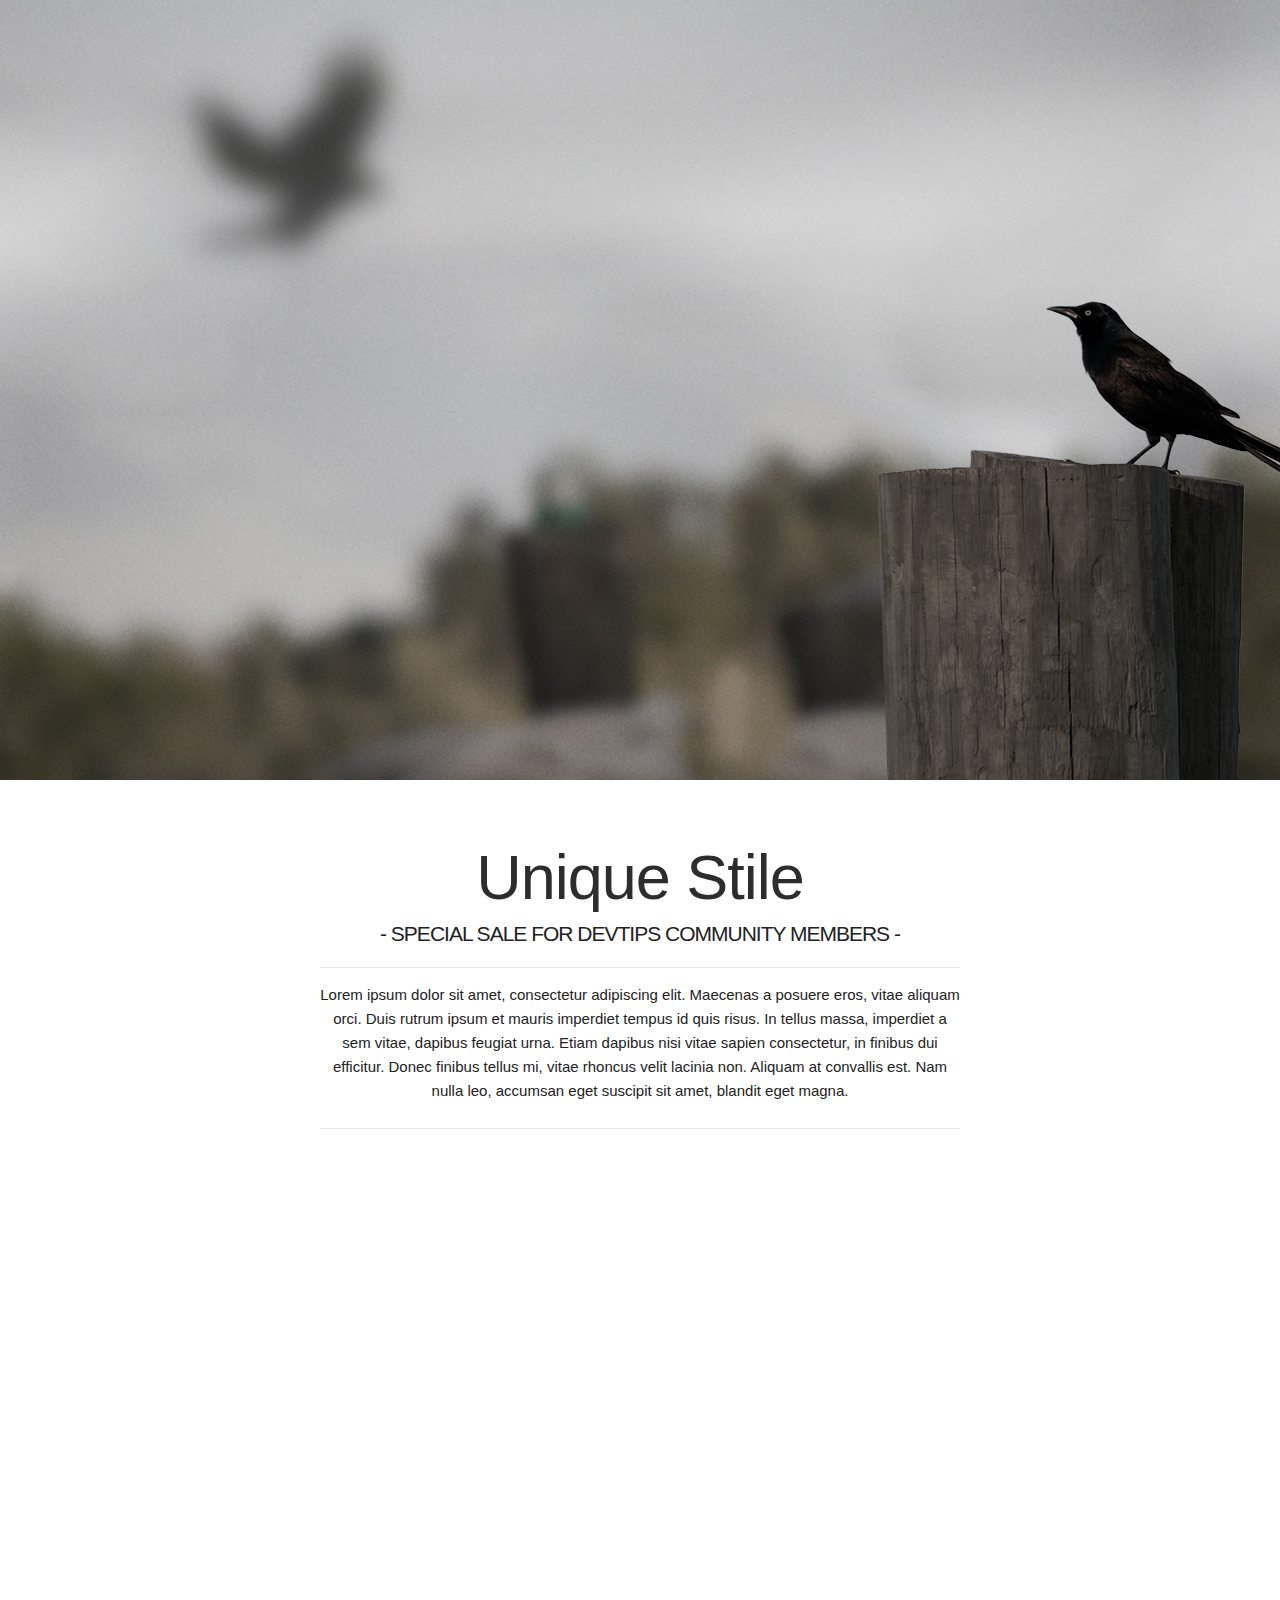
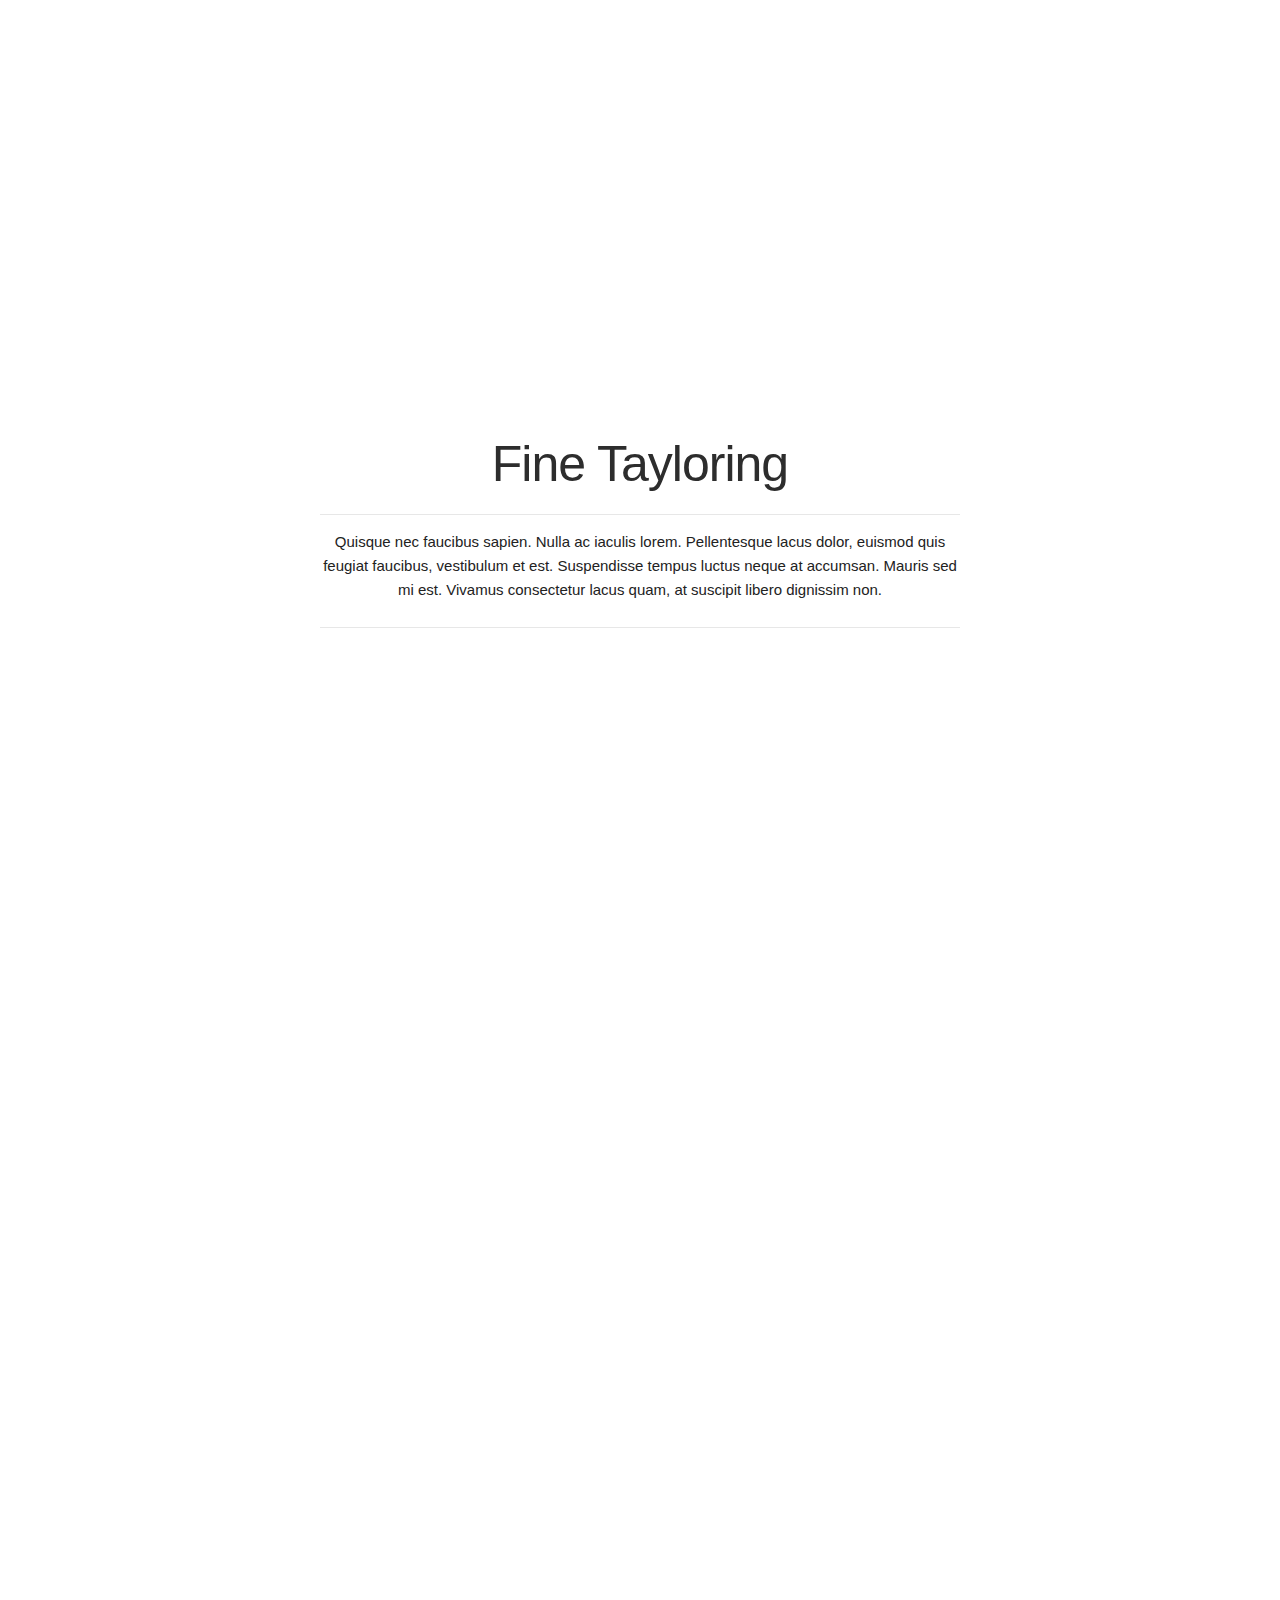
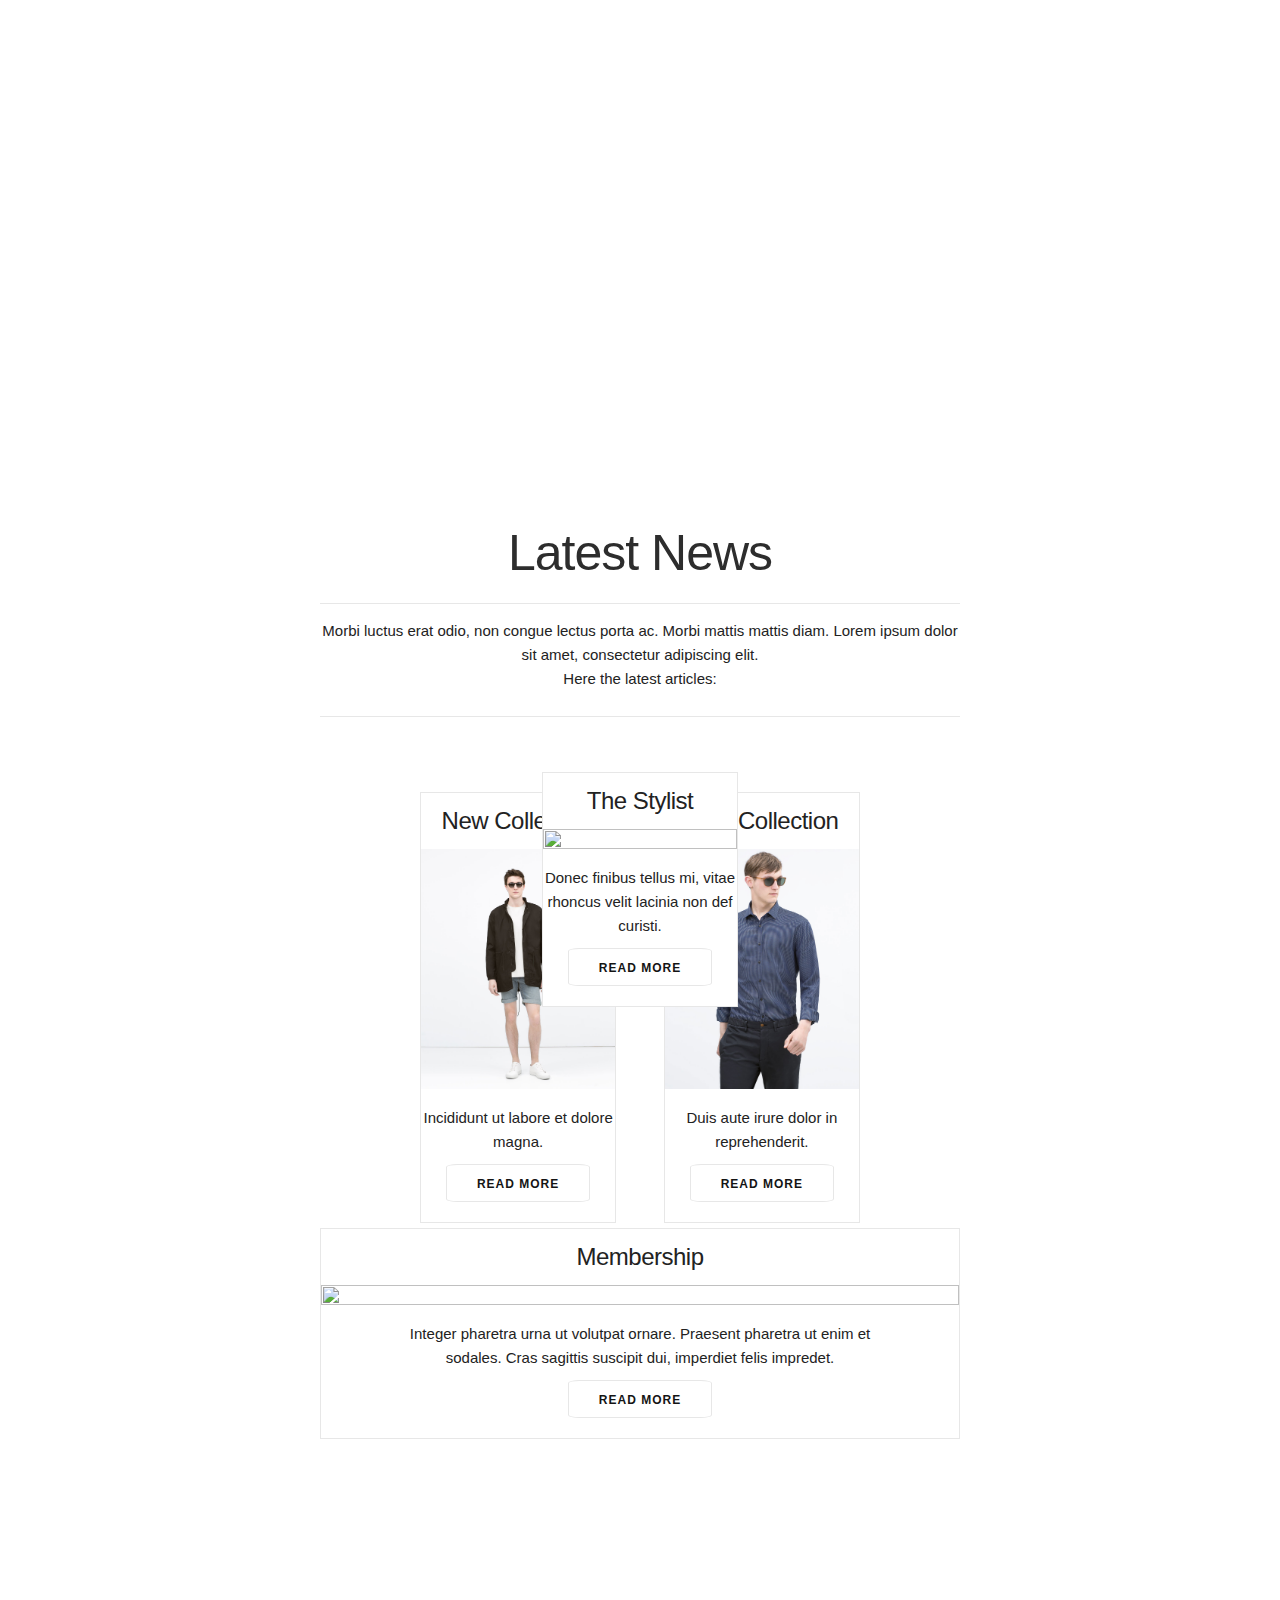
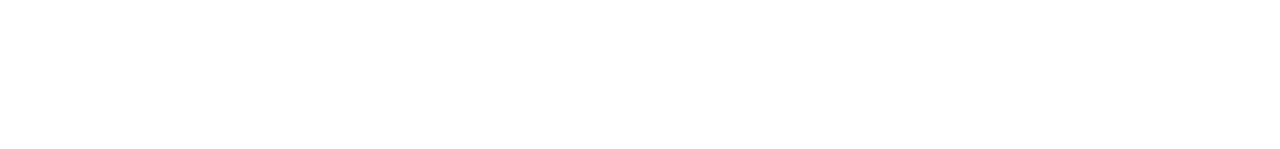
==== commit 709100a9: "Trying to solve conflicts while merging." ====
--- a/index.html
+++ b/index.html
@@ -1,158 +1 @@
-<!DOCTYPE html>
-<html lang="en">
-  <head>
-    <meta charset="utf-8">
-    <title>BlackBird Co.</title>
-    <meta name="description" content="">
-    <meta name="author" content="">
-    <meta name="viewport" content="width=device-width, initial-scale=1">
-    <link rel="stylesheet" href="css/style.css">
-    <link rel="icon" type="image/png" href="images/favicon.png">
-  </head>
-  <body>
-    <header class="bird-box">
-      <div class="back-bird"></div>
-      <div class="logo"></div>
-      <div class="fore-bird"></div>
-    </header>
-
-    <section class="content">
-      <article>
-        <h1>Unique Style</h1>
-        <hr>
-        <p>Lorem ipsum dolor sit amet, consectetur adipisicing elit, sed do eiusmod tempor incididunt ut labore et dolore magna aliqua. Ut enim ad minim veniam, quis nostrud exercitation ullamco laboris nisi ut aliquip ex ea commodo consequat. Duis aute irure dolor in reprehenderit in voluptate velit esse cillum dolore eu fugiat nulla pariatur. Excepteur sint occaecat cupidatat non proident, sunt in culpa.</p>
-        
-        <hr>
-        
-        <div class="clothes-pics">
-          <div class="row img-row">
-            <figure class="columns four"><img src="images/model1.jpg">
-              <figcaption>BlackBird Sweater - <strong>$135</strong></figcaption>
-            </figure>
-            <figure class="columns four"><img src="images/model2.jpg">
-              <figcaption>BlackBird Trousers - <strong>$135</strong></figcaption>
-            </figure>
-            <figure class="columns four"><img src="images/model3.jpg">
-              <figcaption>BlackBird Jacket - <strong>$135</strong></figcaption>
-            </figure>
-          </div>
-          
-          <div class="row img-row">
-            <figure class="columns four"><img src="images/model2.jpg">
-              <figcaption>BlackBird Trousers - <strong>$135</strong></figcaption>
-            </figure>
-            <figure class="columns four"><img src="images/model3.jpg">
-              <figcaption>BlackBird Jacket - <strong>$135</strong></figcaption>
-            </figure>
-            <figure class="columns four"><img src="images/model1.jpg">
-              <figcaption>BlackBird Sweater - <strong>$135</strong></figcaption>
-            </figure>
-          </div>
-          
-          <div class="row img-row">
-            <figure class="columns four"><img src="images/model3.jpg">
-              <figcaption>BlackBird Jacket - <strong>$135</strong></figcaption>
-            </figure>
-            <figure class="columns four"><img src="images/model1.jpg">
-              <figcaption>BlackBird Sweater - <strong>$135</strong></figcaption>
-            </figure>
-            <figure class="columns four"><img src="images/model2.jpg">
-              <figcaption>BlackBird Trousers - <strong>$135</strong></figcaption>
-            </figure>
-          </div>
-        </div>
-        
-        <h1>Fine Tayloring</h1>
-        <hr>
-        <p>Lorem ipsum dolor sit amet, consectetur adipisicing elit, sed do eiusmod tempor incididunt ut labore et dolore magna aliqua. Ut enim ad minim veniam, quis nostrud exercitation ullamco laboris nisi ut aliquip ex ea commodo consequat. Duis aute irure dolor in reprehenderit in voluptate velit esse cillum dolore eu fugiat nulla pariatur. Excepteur sint occaecat cupidatat non proident, sunt in culpa.</p>
-        
-        <hr>
-        
-        <div class="large-window">
-          <div class="window-tint">
-            <div class="promo-text">
-              Fall Suits <strong><span>from</span> $99</strong>
-              <a href="" class="window-cta">Shop Now</a>
-            </div>
-          </div>
-        </div>
-
-        <hr>
-        <blockquote>
-          <p>
-            Lorem ipsum dolor sit amet, consectetur adipisicing elit. Voluptatibus sed atque voluptas illum, dignissimos, et distinctio repellat hic cum nesciunt incidunt qui. Tempora, labore et eligendi repellendus, animi corporis delectus.
-          </p>
-          <p>- <a href="http://lipsum.com">Lipsum.com</a></p>
-        </blockquote>
-        
-        <hr>
-        
-        <div class="blog-posts row">
-          <div class="post columns four post-1">
-            <h5>Post Title</h5>
-            <img src="images/posts/one.jpg">
-            <p>Incididunt ut labore et dolore magna.</p>
-            <p><a href="" class="button">Read More</a></p>
-          </div>
-
-          <div class="post columns four post-2">
-            <h5>Post Title</h5>
-            <img src="images/posts/two.jpg">
-            <p>Lorem ipsum dolor sit amet.</p>
-            <p><a href="" class="button">Read More</a></p>
-          </div>
-          
-          <div class="post columns four post-3">
-            <h5>Post Title</h5>
-            <img src="images/posts/three.jpg">
-            <p>Duis aute irure dolor in reprehenderit.</p>
-            <p><a href="" class="button">Read More</a></p>
-          </div>
-        </div>
-      
-      </article>
-    </section>
-    
-    <footer>
-      <div class="row footer-stuff">
-        <div class="columns three"><strong>FIND US ON</strong>
-          <ul>
-            <li><a href="">Twitter</a></li>
-            <li><a href="">Facebook</a></li>
-            <li><a href="">Pinterest</a></li>
-            <li><a href="">Instagram</a></li>
-          </ul>
-        </div>
-        
-        <div class="columns three">
-          <strong>OTHER SHOPS</strong>
-          <ul>
-            <li><a href="">Red Robin</a></li>
-            <li><a href="">Emerald Eagle</a></li>
-            <li><a href="">Crimson Crane</a></li>
-            <li><a href="">Auburn Abbot</a></li>
-          </ul>
-        </div>
-        
-        <div class="columns six">
-          <p>
-          <strong>Sign Up for the newsletter</strong>
-          Lorem ipsum dolor sit amet, consectetur adipisicing elit.</p>
-          
-          <form class="row">
-            <div class="columns eight">
-              <input type="email" placeholder="Your Email" class="u-full-width">
-            </div>
-            <div class="columns four">
-              <input type="submit" class="button-primary">
-            </div>
-          </form>
-        
-        </div>
-      </div>
-    </footer>
-    
-    <script src="js/jquery-2.1.3.min.js"></script>
-    <script src="js/functions.js"></script>
-  </body>
-</html>+<!DOCTYPE html><html lang="en"><head><meta charset="utf-8"><title>BlackBird Co.</title><meta name="description" content=""><meta name="author" content="Andrea Leone, Travis Neilson"><meta name="viewport" content="width=device-width, initial-scale=1"><link rel="stylesheet" href="css/style.css"><link rel="icon" type="image/png" href="images/logo.png"></head><script src="/js/jquery-2.1.3.min.js"></script><script src="/js/functions.js"></script><body><div id="load_screen"><div id="loading"><div id="loader-wrapper"><div id="loader"></div><div class="loader-section section-left"></div><div class="loader-section section-right"></div></div></div></div><header class="bird-box"><div class="back-bird"></div><div class="logo"></div><div class="fore-bird"></div></header><section class="content">   <article><h1 class="main-title h">Unique Stile</h1><h2 class="h">- Special sale for DevTips community members -</h2><hr class="h"><p>Lorem ipsum dolor sit amet, consectetur adipiscing elit. Maecenas a posuere eros, vitae aliquam orci. Duis rutrum ipsum et mauris imperdiet tempus id quis risus. In tellus massa, imperdiet a sem vitae, dapibus feugiat urna. Etiam dapibus nisi vitae sapien consectetur, in finibus dui efficitur. Donec finibus tellus mi, vitae rhoncus velit lacinia non. Aliquam at convallis est. Nam nulla leo, accumsan eget suscipit sit amet, blandit eget magna.</p><hr class="h"><div class="clothes-pics"><div class="row img-row"><figure class="columns four"><div class="cover-image"><img src="/images/model1.jpg" class="h"></div><figcaption>BlackBird black Sweater - <strong>$135</strong></figcaption></figure><figure class="columns four"><div class="cover-image"><img src="/images/model2.jpg" class="h"></div><figcaption>BlackBird black Trousers - <strong>$85</strong></figcaption></figure><figure class="columns four"><div class="cover-image"><img src="/images/model3.jpg" class="h"></div><figcaption>BlackBird black Jacket - <strong>$95</strong></figcaption></figure></div><div class="row img-row"><figure class="columns four"><div class="cover-image"><img src="/images/model4.jpg" class="h"></div><figcaption>BlackBird Skinny Trousers - <strong>$75</strong></figcaption></figure><figure class="columns four"><div class="cover-image"><img src="/images/model8.jpg" class="h"></div><figcaption>BlackBird Jeans - <strong>$105</strong></figcaption></figure><figure class="columns four"><div class="cover-image"><img src="/images/model9.jpg" class="h"></div><figcaption>BlackBird Shorts - <strong>$95</strong></figcaption></figure></div><div class="row img-row"><figure class="columns four"><div class="cover-image"><img src="/images/model14.jpg" class="h"></div><figcaption>BlackBird Sweater - <strong>$115</strong></figcaption></figure><figure class="columns four"><div class="cover-image"><img src="/images/model7.jpg" class="h"></div><figcaption>BlackBird Sweater - <strong>$105</strong></figcaption></figure><figure class="columns four"><div class="cover-image"><img src="/images/model12.jpg" class="h"></div><figcaption>BlackBird Sweater - <strong>$115</strong></figcaption></figure></div></div><h1 class="h">Fine Tayloring</h1><hr class="h"><p>Quisque nec faucibus sapien. Nulla ac iaculis lorem. Pellentesque lacus dolor, euismod quis feugiat faucibus, vestibulum et est. Suspendisse tempus luctus neque at accumsan. Mauris sed mi est. Vivamus consectetur lacus quam, at suscipit libero dignissim non.        </p><hr class="h"><div class="large-window periscope-1 h"><div class="window-tint periscope-1"><div class="promo-text">Winter collection <br><a href="" class="window-cta">Shop Now</a></div></div></div><div class="large-window periscope-2 h"><div class="window-tint periscope-2"><div class="promo-text">Autumn collection <br><a href="" class="window-cta">Shop Now</a></div></div></div><h1 class="h">Latest News</h1><hr class="h"><p>Morbi luctus erat odio, non congue lectus porta ac. Morbi mattis mattis diam. Lorem ipsum dolor sit amet, consectetur adipiscing elit.<br>Here the latest articles:</p><hr class="h"><div class="blog-posts row"><div class="post columns four post-1"><h5>New Collection</h5><img src="/images/model15.jpg"><p>Incididunt ut labore et dolore magna.</p><p><a href="" class="button">Read More</a></p></div><div class="post columns four post-2"><h5>The Stylist</h5><img src="/images/model38.jpg"><p>Donec finibus tellus mi, vitae rhoncus velit lacinia non def curisti.</p><p><a href="" class="button">Read More</a></p></div><div class="post columns four post-3"><h5>New Collection</h5><img src="/images/model31.jpg"><p>Duis aute irure dolor in reprehenderit.</p><p><a href="" class="button">Read More</a></p></div><div class="post columns twelve post-4"><h5>Membership</h5><img src="/images/DevTips.png"><p>Integer pharetra urna ut volutpat ornare. Praesent pharetra ut enim et<br>sodales. Cras sagittis suscipit dui, imperdiet felis impredet.</p><p><a href="" class="button">Read More</a></p></div></div></article></section></body><footer><div class="row footer-stuff"><div class="columns three"><strong>FIND US ON:</strong><ul><li><a href="">Twitter</a></li><li><a href="">Facebook</a></li><li><a href="">Pinterest</a></li><li><a href="">Instagram</a></li></ul></div><div class="columns three"><strong>OTHER SHOPS:</strong><ul><li><a href="">Red Robin</a></li><li><a href="">Emerald Eagle</a></li><li><a href="">Crimson Crane</a></li><li><a href="">Auburn Abbot</a></li></ul></div><div class="columns six"><p>If you want, you can sign up for our monthly newsletter:</p><form class="row"><div class="columns eight"><input type="email" placeholder="Your Email" class="u-full-width"></div><div class="columns four"><input type="submit" value="submit" class="button"></div></form></div></div></footer></html>--- a/css/style.css
+++ b/css/style.css
@@ -985,12 +985,20 @@
 /* Larger than Desktop HD */
 body {
   font-family: "Open Sans", sans-serif;
-  overflow-x: hidden;
 }
 
 h1 {
-  color: #ccc;
-  weight: 300;
+  font-size: 5rem;
+  color: #2d2d2d;
+  weight: 400;
+  margin-top: -25px;
+}
+
+h2 {
+  font-size: 2.1rem;
+  font-weight: 400;
+  text-transform: uppercase;
+  margin-top: -15px;
 }
 
 figure {
@@ -1001,10 +1009,10 @@
   position: relative;
   z-index: 2;
   background: white;
-  margin-bottom: 350px;
+  margin-bottom: 250px;
 }
 .content article {
-  padding: 100px 0;
+  padding: 100px 0 0 0;
   max-width: 640px;
   margin: 0 auto;
   text-align: center;
@@ -1014,19 +1022,17 @@
   max-width: 100%;
 }
 
-::-moz-selection {
-  background: rgba(0, 0, 0, 0.1);
-}
-
-::selection {
-  background: rgba(0, 0, 0, 0.1);
+.main-title {
+  font-size: 6.3rem;
+  margin-top: -40px;
+  padding-top: 0px;
 }
 
 .bird-box {
   position: relative;
-  height: 100vh;
-  background-image: url(../images/bird-bg.jpg);
-  background-size: auto 100vh;
+  height: 780px;
+  background-image: url(/images/bird-bg.jpg);
+  background-size: auto 800px;
   background-position: top center;
   background-attachment: fixed;
   overflow: hidden;
@@ -1036,7 +1042,7 @@
 .logo {
   height: 100px;
   width: 100%;
-  background-image: url(../images/black-bird-logo.svg);
+  background-image: url(/images/black-bird-logo.svg);
   background-position: center;
   background-repeat: no-repeat;
   position: absolute;
@@ -1047,19 +1053,19 @@
 .fore-bird {
   width: 960px;
   height: 733px;
-  background-image: url(../images/fore-bird.png);
+  background-image: url(/images/fore-bird.png);
   background-repeat: no-repeat;
   background-position: right bottom;
   position: absolute;
   left: 50%;
-  margin-left: -480px;
-  top: 380px;
+  margin-left: -285px;
+  top: 300px;
 }
 
 .back-bird {
   width: 960px;
   height: 298px;
-  background-image: url(../images/back-bird.png);
+  background-image: url(/images/back-bird.png);
   background-repeat: no-repeat;
   background-position: top left;
   position: absolute;
@@ -1068,6 +1074,7 @@
 }
 
 .clothes-pics {
+  margin-top: 40px;
   margin-bottom: 100px;
 }
 .clothes-pics figure {
@@ -1092,9 +1099,7 @@
   left: 0%;
 }
 .clothes-pics figure:hover img {
-  transform: scale(1.2);
-  -webkit-filter: blur(1px) grayscale(40%);
-  filter: blur(1px) grayscale(40%);
+  transform: scale(0.8);
 }
 .clothes-pics figcaption {
   position: absolute;
@@ -1109,14 +1114,13 @@
 
 .large-window {
   height: 640px;
-  background-image: url(../images/model2.jpg);
   background-position: center 0px;
-  background-repeat: repeat-y;
   background-attachment: fixed;
   margin-top: 100px;
   margin-bottom: 100px;
   border-radius: 50%;
   position: relative;
+  cursor: pointer;
 }
 .large-window .window-tint {
   background-color: rgba(0, 0, 0, 0.5);
@@ -1147,41 +1151,28 @@
   font-style: italic;
   color: rgba(255, 255, 255, 0.6);
 }
-.large-window .promo-text .window-cta {
+.large-window .promo-text a.window-cta {
+  margin-top: 40px;
   font-size: 20px;
   text-decoration: none;
   color: white;
   border: 1px solid white;
+  border-radius: 8%;
   padding: 10px 20px;
   transition: all 0.3s ease-in-out;
 }
-.large-window .promo-text .window-cta:hover {
+.large-window .promo-text a.window-cta:hover {
   background: white;
   color: black;
 }
 
-blockquote {
-  border-left: 5px solid #9d9d9d;
-  color: #9d9d9d;
-  padding-left: 10px;
-  font-size: 1.5em;
-  font-style: italic;
-  font-family: "Merriweather", serif;
-}
-blockquote p a {
-  color: #b6b6b6;
-  text-decoration: none;
-}
-blockquote p a:hover {
-  color: #848484;
-}
-
 .blog-posts {
-  margin-top: 100px;
+  margin-top: 0px;
+  margin-bottom: 100px;
 }
 .blog-posts .post {
-  border: 1px solid #e1e1e1;
-  padding: 20px 20px 0;
+  border: 1px solid rgba(20, 20, 20, 0.1);
+  margin-top: 40px;
   background: white;
   position: relative;
 }
@@ -1194,9 +1185,12 @@
 .blog-posts .post-3 {
   transform: translate(-100px, 20px);
 }
+.blog-posts .post-4 {
+  margin: 25px 0 60px 0;
+}
 
 footer {
-  background: black;
+  background: #141414;
   color: white;
   padding: 40px 0;
   position: fixed;
@@ -1207,10 +1201,271 @@
   max-width: 640px;
   margin: 0 auto;
 }
+footer ul {
+  padding-top: 20px;
+  list-style-type: none;
+}
 footer a {
   color: white;
   text-decoration: none;
 }
-footer input {
-  color: #666;
-}
+
+::selection {
+  color: inherit;
+  background: rgba(0, 206, 209, 0.5);
+}
+
+::-moz-selection {
+  color: inherit;
+  background: rgba(0, 206, 209, 0.5);
+}
+
+.h {
+  -webkit-touch-callout: none;
+  -webkit-user-select: none;
+  -khtml-user-select: none;
+  -moz-user-select: none;
+  -ms-user-select: none;
+  user-select: none;
+}
+
+hr {
+  border-top: 1px solid rgba(20, 20, 20, 0.1);
+  margin-top: 10px;
+  margin-bottom: 15px;
+}
+
+hr.solid {
+  border-top: 1.5px solid rgba(45, 45, 45, 0.5);
+}
+
+hr.dashed {
+  border-top: 1.5px dashed rgba(45, 45, 45, 0.5);
+}
+
+.cover-image {
+  background-color: rgba(0, 206, 209, 0.5);
+}
+
+.tile {
+  width: 100%;
+  height: 100%;
+  background: rgba(0, 206, 209, 0.5);
+}
+.tile h1 {
+  color: #2d2d2d;
+  font-family: "Open Sans", sans-serif;
+}
+
+.large-window.periscope-1 {
+  background-image: url(/images/model17.jpg);
+  background-position: top;
+  margin-top: 40px;
+}
+
+.large-window.periscope-2 {
+  background-image: url(/images/model11.jpg);
+  background-position: center;
+}
+
+.large-window:hover {
+  background-color: rgba(0, 206, 209, 0.5);
+  background-blend-mode: multiply;
+}
+
+.post {
+  padding: 10px 0px 10px 0px;
+}
+.post h5 {
+  margin: 0px 0 10px 0;
+}
+.post p {
+  margin: 10px 0 10px 0;
+}
+.post img {
+  width: 100%;
+  height: 100%;
+  max-height: 100%;
+}
+.post a {
+  transition: 1s;
+  font-size: 12px;
+  text-decoration: none;
+  color: #141414;
+  border: 1px solid rgba(20, 20, 20, 0.1);
+  border-radius: 8%;
+  bottom: 0px;
+  margin: 0 0 0 0;
+  padding: 0 10 0 20;
+  transition: all 0.3s ease-in-out;
+}
+.post a:hover {
+  transition: 1s;
+  background: rgba(0, 206, 209, 0.5);
+  border-color: rgba(0, 206, 209, 0.5);
+  color: #141414;
+}
+
+footer .columns.three a {
+  transition: 1s;
+  padding-left: 20px;
+  color: rgba(0, 206, 209, 0.5);
+}
+footer .columns.three a:hover {
+  transition: 1s;
+  color: darkturquoise;
+}
+footer .columns.six {
+  padding: 45px 0 0 40px;
+}
+footer .columns.six input {
+  color: #141414;
+}
+footer .columns.six input:active {
+  border-color: darkturquoise;
+}
+footer .columns.six .button {
+  transition: 1s;
+  font-size: 12px;
+  padding: 0 20px;
+  background-color: rgba(0, 206, 209, 0.5);
+  border-color: #141414;
+  color: white;
+}
+footer .columns.six .button:hover {
+  transition: 1s;
+  background-color: darkturquoise;
+  color: white;
+}
+
+#load_screen {
+  background: #2d2d2d;
+  opacity: 1;
+  position: fixed;
+  z-index: 10;
+  top: 0px;
+  width: 100%;
+  height: 100%;
+}
+
+#load_screen > #loading {
+  color: #fff;
+  width: 120px;
+  height: 24px;
+  margin: 300px auto;
+}
+
+#loader-wrapper {
+  position: fixed;
+  top: 0;
+  left: 0;
+  width: 100%;
+  height: 100%;
+  margin-top: -125px;
+  z-index: 1000;
+}
+
+#loader {
+  display: block;
+  position: relative;
+  left: 50%;
+  top: 50%;
+  width: 150px;
+  height: 150px;
+  margin: -75px 0 0 -75px;
+  border-radius: 50%;
+  border: 3px solid transparent;
+  border-top-color: darkturquoise;
+  -webkit-animation: spin 2s linear infinite;
+  -khtml-animation: spin 2s linear infinite;
+  -moz-animation: spin 2s linear infinite;
+  -ms-animation: spin 2s linear infinite;
+  animation: spin 2s linear infinite;
+  z-index: 1001;
+}
+
+#loader:before {
+  content: "";
+  position: absolute;
+  top: 5px;
+  left: 5px;
+  right: 5px;
+  bottom: 5px;
+  border-radius: 50%;
+  border: 3px solid transparent;
+  border-top-color: darkturquoise;
+  -webkit-animation: spin 3s linear infinite;
+  -khtml-animation: spin 3s linear infinite;
+  -moz-animation: spin 3s linear infinite;
+  -ms-animation: spin 3s linear infinite;
+  animation: spin 3s linear infinite;
+}
+
+#loader:after {
+  content: "";
+  position: absolute;
+  top: 15px;
+  left: 15px;
+  right: 15px;
+  bottom: 15px;
+  border-radius: 50%;
+  border: 3px solid transparent;
+  border-top-color: darkturquoise;
+  -webkit-animation: spin 1.5s linear infinite;
+  -khtml-animation: spin 1.5s linear infinite;
+  -moz-animation: spin 1.5s linear infinite;
+  -ms-animation: spin 1.5s linear infinite;
+  animation: spin 1.5s linear infinite;
+}
+
+@-webkit-keyframes spin {
+  0% {
+    -webkit-transform: rotate(0deg);
+    -khtml-transform: rotate(0deg);
+    -moz-transform: rotate(0deg);
+    -ms-transform: rotate(0deg);
+    transform: rotate(0deg);
+  }
+
+  100% {
+    -webkit-transform: rotate(360deg);
+    -khtml-transform: rotate(360deg);
+    -moz-transform: rotate(360deg);
+    -ms-transform: rotate(360deg);
+    transform: rotate(360deg);
+  }
+}
+@-ms-keyframes spin {
+  0% {
+    -webkit-transform: rotate(0deg);
+    -khtml-transform: rotate(0deg);
+    -moz-transform: rotate(0deg);
+    -ms-transform: rotate(0deg);
+    transform: rotate(0deg);
+  }
+
+  100% {
+    -webkit-transform: rotate(360deg);
+    -khtml-transform: rotate(360deg);
+    -moz-transform: rotate(360deg);
+    -ms-transform: rotate(360deg);
+    transform: rotate(360deg);
+  }
+}
+@keyframes spin {
+  0% {
+    -webkit-transform: rotate(0deg);
+    -khtml-transform: rotate(0deg);
+    -moz-transform: rotate(0deg);
+    -ms-transform: rotate(0deg);
+    transform: rotate(0deg);
+  }
+
+  100% {
+    -webkit-transform: rotate(360deg);
+    -khtml-transform: rotate(360deg);
+    -moz-transform: rotate(360deg);
+    -ms-transform: rotate(360deg);
+    transform: rotate(360deg);
+  }
+}
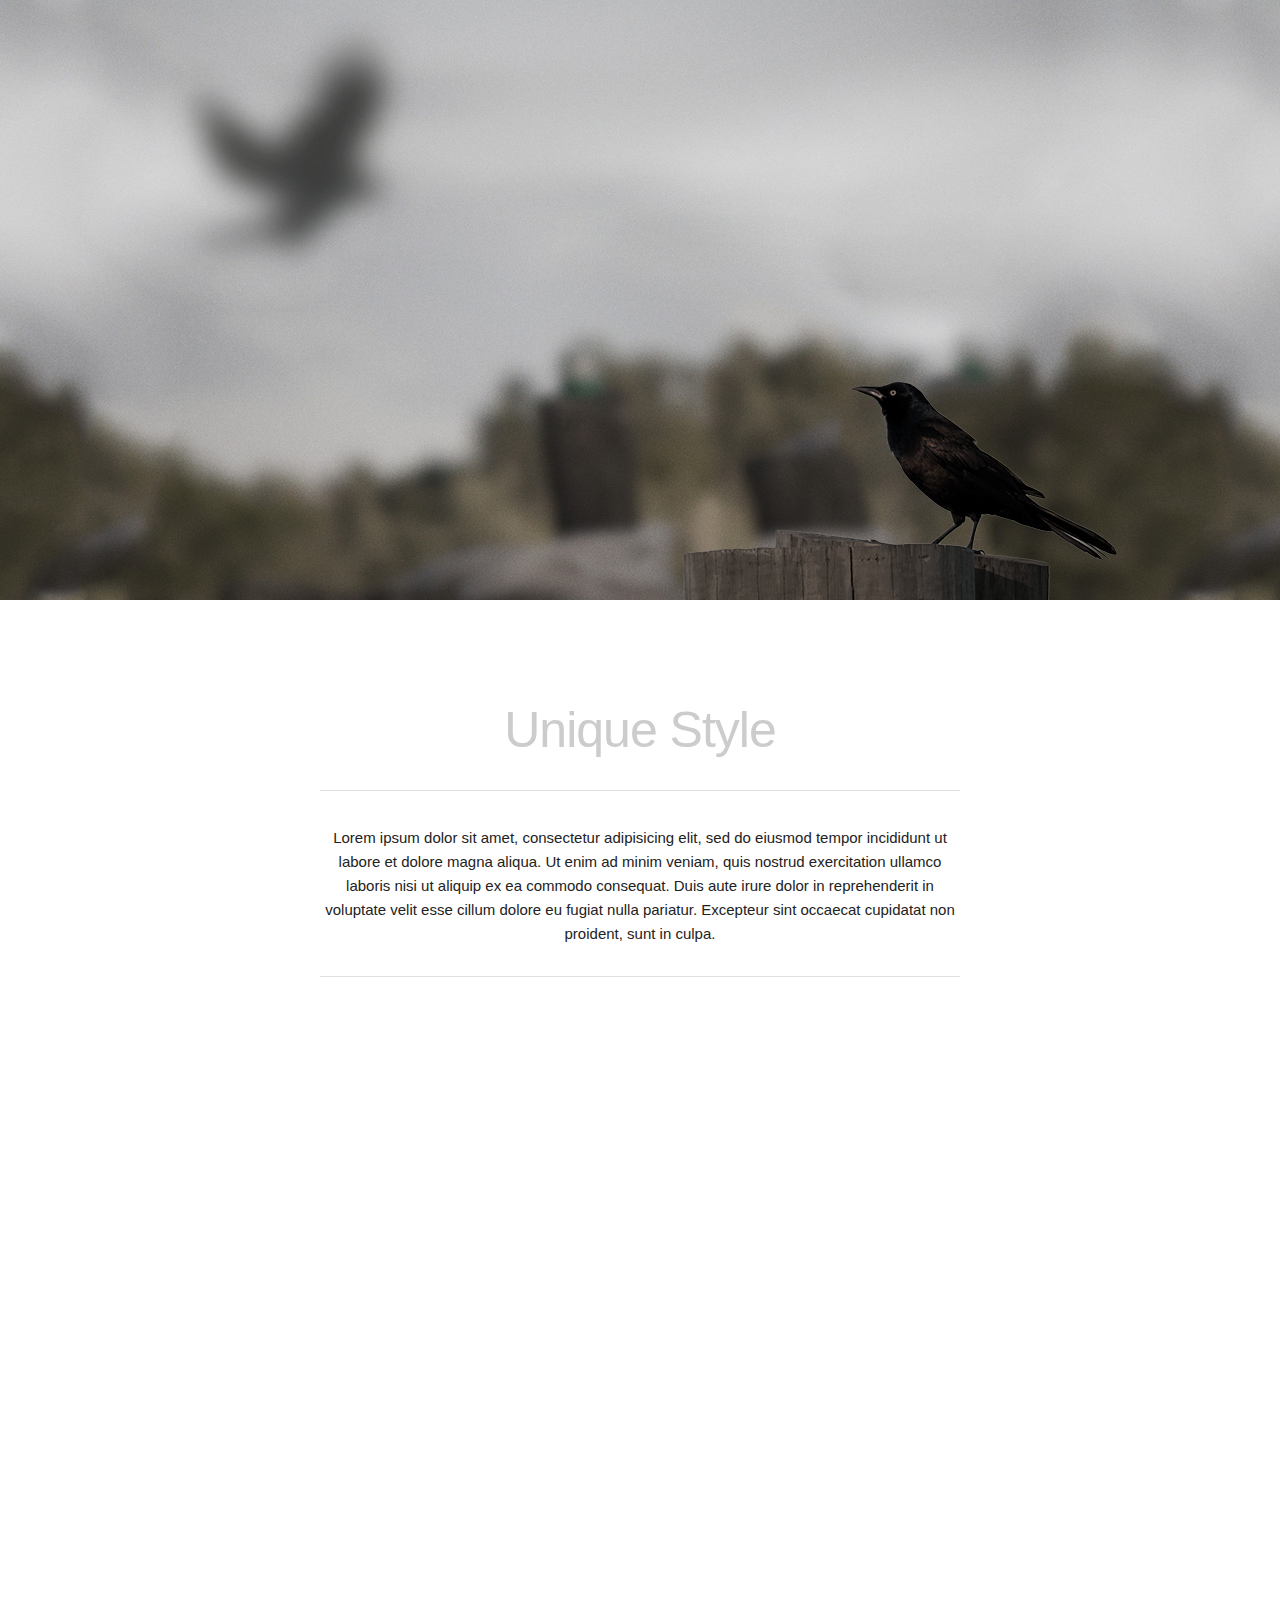
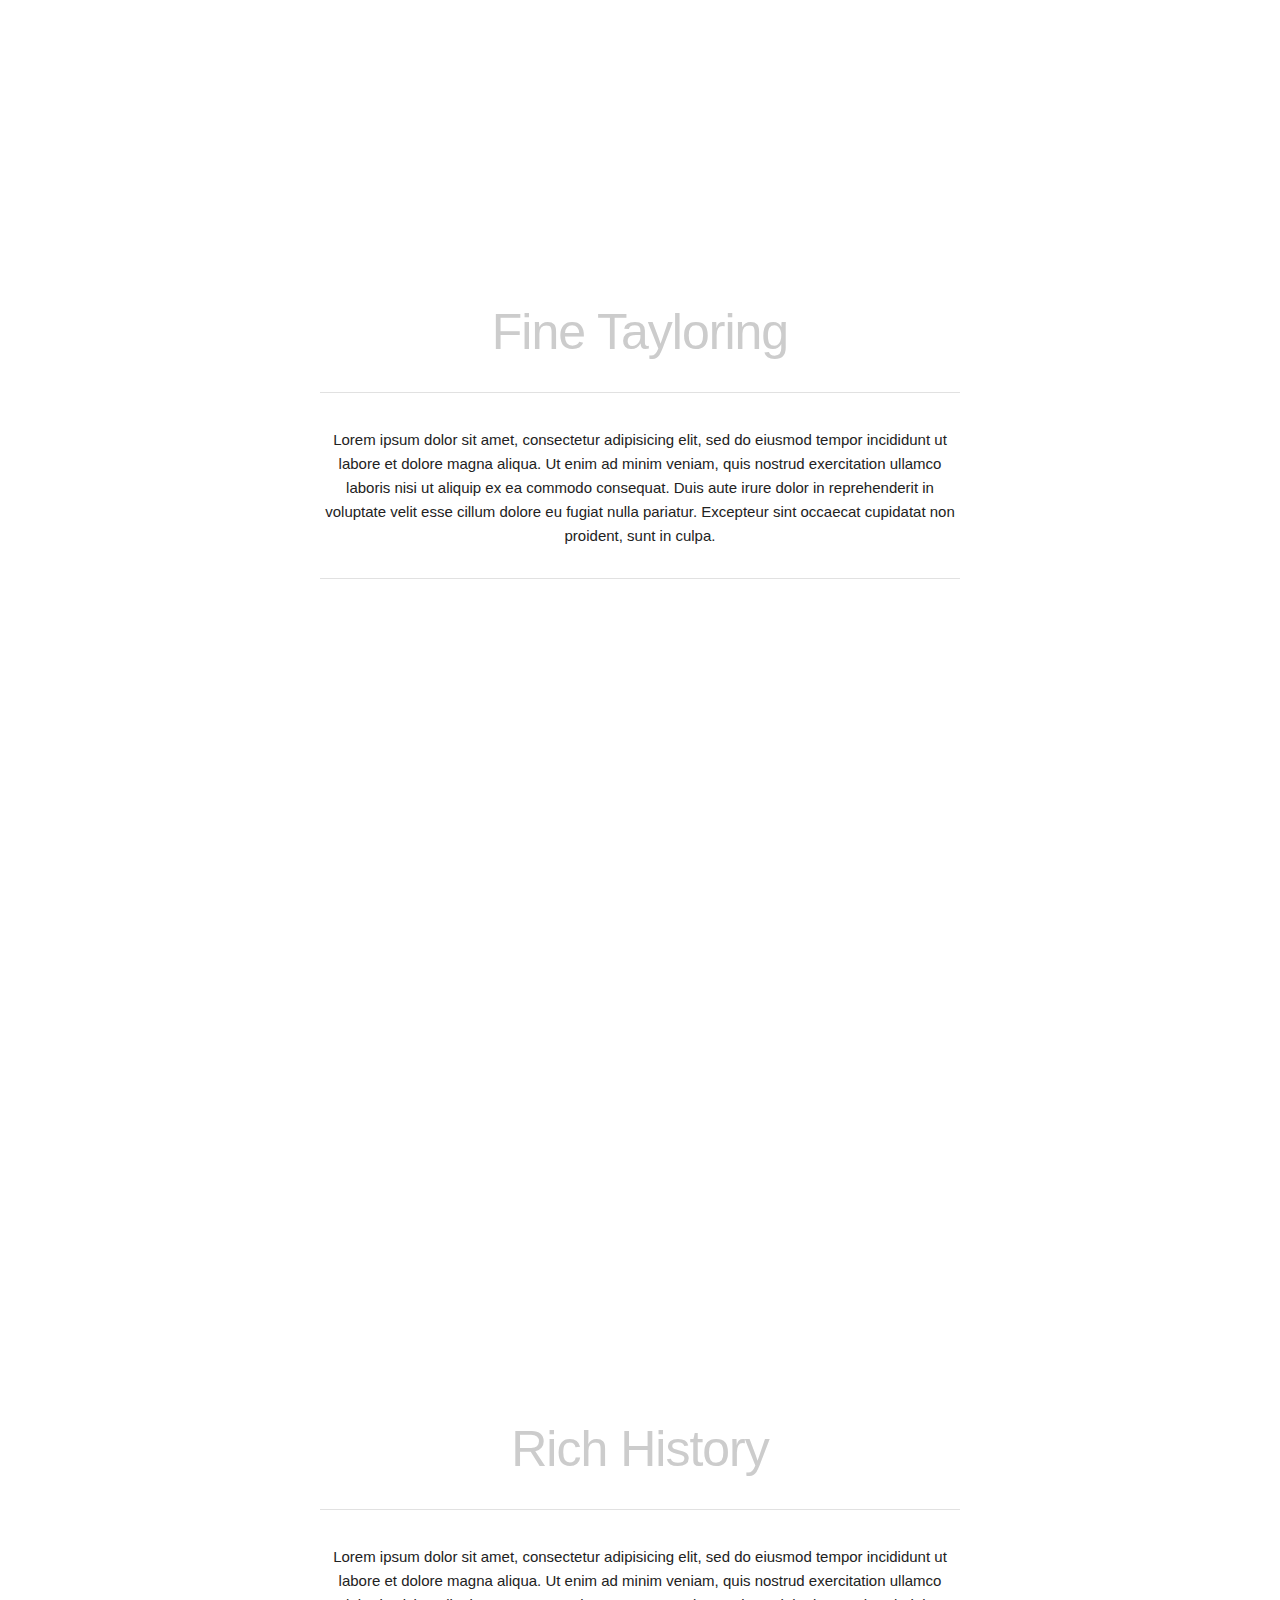
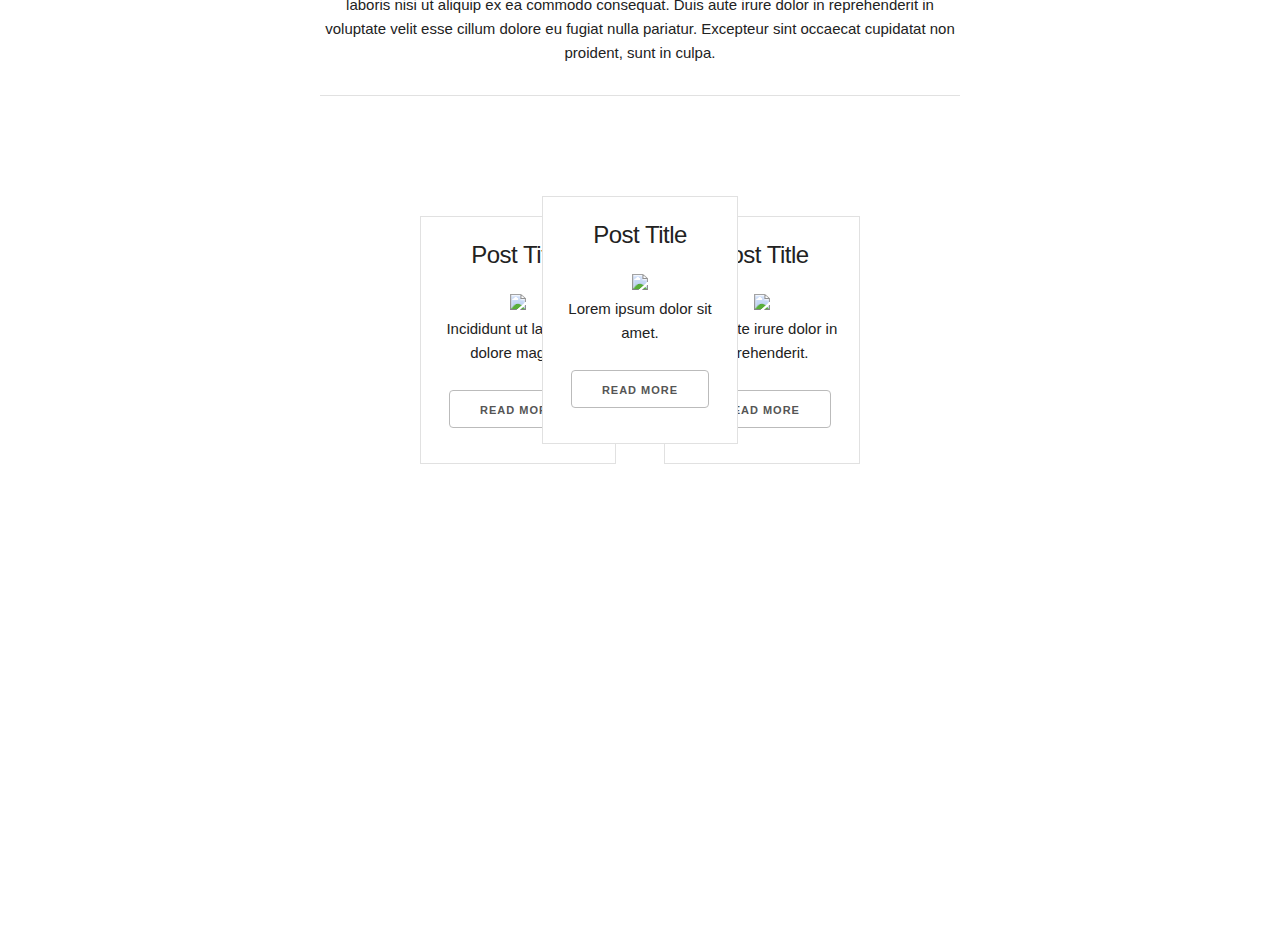
==== commit ff14f6ed: "added color hovet equal to shop names, added social media icons" ====
--- a/index.html
+++ b/index.html
@@ -1 +1,125 @@
-<!DOCTYPE html><html lang="en"><head><meta charset="utf-8"><title>BlackBird Co.</title><meta name="description" content=""><meta name="author" content="Andrea Leone, Travis Neilson"><meta name="viewport" content="width=device-width, initial-scale=1"><link rel="stylesheet" href="css/style.css"><link rel="icon" type="image/png" href="images/logo.png"></head><script src="/js/jquery-2.1.3.min.js"></script><script src="/js/functions.js"></script><body><div id="load_screen"><div id="loading"><div id="loader-wrapper"><div id="loader"></div><div class="loader-section section-left"></div><div class="loader-section section-right"></div></div></div></div><header class="bird-box"><div class="back-bird"></div><div class="logo"></div><div class="fore-bird"></div></header><section class="content">   <article><h1 class="main-title h">Unique Stile</h1><h2 class="h">- Special sale for DevTips community members -</h2><hr class="h"><p>Lorem ipsum dolor sit amet, consectetur adipiscing elit. Maecenas a posuere eros, vitae aliquam orci. Duis rutrum ipsum et mauris imperdiet tempus id quis risus. In tellus massa, imperdiet a sem vitae, dapibus feugiat urna. Etiam dapibus nisi vitae sapien consectetur, in finibus dui efficitur. Donec finibus tellus mi, vitae rhoncus velit lacinia non. Aliquam at convallis est. Nam nulla leo, accumsan eget suscipit sit amet, blandit eget magna.</p><hr class="h"><div class="clothes-pics"><div class="row img-row"><figure class="columns four"><div class="cover-image"><img src="/images/model1.jpg" class="h"></div><figcaption>BlackBird black Sweater - <strong>$135</strong></figcaption></figure><figure class="columns four"><div class="cover-image"><img src="/images/model2.jpg" class="h"></div><figcaption>BlackBird black Trousers - <strong>$85</strong></figcaption></figure><figure class="columns four"><div class="cover-image"><img src="/images/model3.jpg" class="h"></div><figcaption>BlackBird black Jacket - <strong>$95</strong></figcaption></figure></div><div class="row img-row"><figure class="columns four"><div class="cover-image"><img src="/images/model4.jpg" class="h"></div><figcaption>BlackBird Skinny Trousers - <strong>$75</strong></figcaption></figure><figure class="columns four"><div class="cover-image"><img src="/images/model8.jpg" class="h"></div><figcaption>BlackBird Jeans - <strong>$105</strong></figcaption></figure><figure class="columns four"><div class="cover-image"><img src="/images/model9.jpg" class="h"></div><figcaption>BlackBird Shorts - <strong>$95</strong></figcaption></figure></div><div class="row img-row"><figure class="columns four"><div class="cover-image"><img src="/images/model14.jpg" class="h"></div><figcaption>BlackBird Sweater - <strong>$115</strong></figcaption></figure><figure class="columns four"><div class="cover-image"><img src="/images/model7.jpg" class="h"></div><figcaption>BlackBird Sweater - <strong>$105</strong></figcaption></figure><figure class="columns four"><div class="cover-image"><img src="/images/model12.jpg" class="h"></div><figcaption>BlackBird Sweater - <strong>$115</strong></figcaption></figure></div></div><h1 class="h">Fine Tayloring</h1><hr class="h"><p>Quisque nec faucibus sapien. Nulla ac iaculis lorem. Pellentesque lacus dolor, euismod quis feugiat faucibus, vestibulum et est. Suspendisse tempus luctus neque at accumsan. Mauris sed mi est. Vivamus consectetur lacus quam, at suscipit libero dignissim non.        </p><hr class="h"><div class="large-window periscope-1 h"><div class="window-tint periscope-1"><div class="promo-text">Winter collection <br><a href="" class="window-cta">Shop Now</a></div></div></div><div class="large-window periscope-2 h"><div class="window-tint periscope-2"><div class="promo-text">Autumn collection <br><a href="" class="window-cta">Shop Now</a></div></div></div><h1 class="h">Latest News</h1><hr class="h"><p>Morbi luctus erat odio, non congue lectus porta ac. Morbi mattis mattis diam. Lorem ipsum dolor sit amet, consectetur adipiscing elit.<br>Here the latest articles:</p><hr class="h"><div class="blog-posts row"><div class="post columns four post-1"><h5>New Collection</h5><img src="/images/model15.jpg"><p>Incididunt ut labore et dolore magna.</p><p><a href="" class="button">Read More</a></p></div><div class="post columns four post-2"><h5>The Stylist</h5><img src="/images/model38.jpg"><p>Donec finibus tellus mi, vitae rhoncus velit lacinia non def curisti.</p><p><a href="" class="button">Read More</a></p></div><div class="post columns four post-3"><h5>New Collection</h5><img src="/images/model31.jpg"><p>Duis aute irure dolor in reprehenderit.</p><p><a href="" class="button">Read More</a></p></div><div class="post columns twelve post-4"><h5>Membership</h5><img src="/images/DevTips.png"><p>Integer pharetra urna ut volutpat ornare. Praesent pharetra ut enim et<br>sodales. Cras sagittis suscipit dui, imperdiet felis impredet.</p><p><a href="" class="button">Read More</a></p></div></div></article></section></body><footer><div class="row footer-stuff"><div class="columns three"><strong>FIND US ON:</strong><ul><li><a href="">Twitter</a></li><li><a href="">Facebook</a></li><li><a href="">Pinterest</a></li><li><a href="">Instagram</a></li></ul></div><div class="columns three"><strong>OTHER SHOPS:</strong><ul><li><a href="">Red Robin</a></li><li><a href="">Emerald Eagle</a></li><li><a href="">Crimson Crane</a></li><li><a href="">Auburn Abbot</a></li></ul></div><div class="columns six"><p>If you want, you can sign up for our monthly newsletter:</p><form class="row"><div class="columns eight"><input type="email" placeholder="Your Email" class="u-full-width"></div><div class="columns four"><input type="submit" value="submit" class="button"></div></form></div></div></footer></html>+<!DOCTYPE html>
+<html lang="en">
+  <head>
+    <meta charset="utf-8">
+    <title>BlackBird Co.</title>
+    <meta name="description" content="">
+    <meta name="author" content="">
+    <meta name="viewport" content="width=device-width, initial-scale=1">
+    <link rel="stylesheet" href="css/style.css">
+    <link rel="icon" type="image/png" href="images/favicon.png">
+  </head>
+  <body>
+    <header class="bird-box">
+      <div class="back-bird"></div>
+      <div class="logo"></div>
+      <div class="fore-bird"></div>
+    </header>
+    <section class="content">
+      <article>
+        <h1>Unique Style</h1>
+        <hr>
+        <p>Lorem ipsum dolor sit amet, consectetur adipisicing elit, sed do eiusmod tempor incididunt ut labore et dolore magna aliqua. Ut enim ad minim veniam, quis nostrud exercitation ullamco laboris nisi ut aliquip ex ea commodo consequat. Duis aute irure dolor in reprehenderit in voluptate velit esse cillum dolore eu fugiat nulla pariatur. Excepteur sint occaecat cupidatat non proident, sunt in culpa.</p>
+        <hr>
+        <div class="clothes-pics">
+          <div class="row img-row">
+            <figure class="columns four"><img src="images/model1.jpg">
+              <figcaption>BlackBird Sweater - <strong>$135</strong></figcaption>
+            </figure>
+            <figure class="columns four"><img src="images/model2.jpg">
+              <figcaption>BlackBird Trousers - <strong>$135</strong></figcaption>
+            </figure>
+            <figure class="columns four"><img src="images/model3.jpg">
+              <figcaption>BlackBird Jacket - <strong>$135</strong></figcaption>
+            </figure>
+          </div>
+          <div class="row img-row">
+            <figure class="columns four"><img src="images/model2.jpg">
+              <figcaption>BlackBird Trousers - <strong>$135</strong></figcaption>
+            </figure>
+            <figure class="columns four"><img src="images/model3.jpg">
+              <figcaption>BlackBird Jacket - <strong>$135</strong></figcaption>
+            </figure>
+            <figure class="columns four"><img src="images/model1.jpg">
+              <figcaption>BlackBird Sweater - <strong>$135</strong></figcaption>
+            </figure>
+          </div>
+          <div class="row img-row">
+            <figure class="columns four"><img src="images/model3.jpg">
+              <figcaption>BlackBird Jacket - <strong>$135</strong></figcaption>
+            </figure>
+            <figure class="columns four"><img src="images/model1.jpg">
+              <figcaption>BlackBird Sweater - <strong>$135</strong></figcaption>
+            </figure>
+            <figure class="columns four"><img src="images/model2.jpg">
+              <figcaption>BlackBird Trousers - <strong>$135</strong></figcaption>
+            </figure>
+          </div>
+        </div>
+        <h1>Fine Tayloring</h1>
+        <hr>
+        <p>Lorem ipsum dolor sit amet, consectetur adipisicing elit, sed do eiusmod tempor incididunt ut labore et dolore magna aliqua. Ut enim ad minim veniam, quis nostrud exercitation ullamco laboris nisi ut aliquip ex ea commodo consequat. Duis aute irure dolor in reprehenderit in voluptate velit esse cillum dolore eu fugiat nulla pariatur. Excepteur sint occaecat cupidatat non proident, sunt in culpa.</p>
+        <hr>
+        <div class="large-window">
+          <div class="window-tint">
+            <div class="promo-text">Fall Suits<strong><span>from</span> $99</strong><a href="" class="window-cta">Shop Now</a></div>
+          </div>
+        </div>
+        <h1>Rich History</h1>
+        <hr>
+        <p>Lorem ipsum dolor sit amet, consectetur adipisicing elit, sed do eiusmod tempor incididunt ut labore et dolore magna aliqua. Ut enim ad minim veniam, quis nostrud exercitation ullamco laboris nisi ut aliquip ex ea commodo consequat. Duis aute irure dolor in reprehenderit in voluptate velit esse cillum dolore eu fugiat nulla pariatur. Excepteur sint occaecat cupidatat non proident, sunt in culpa.</p>
+        <hr>
+        <div class="blog-posts row">
+          <div class="post columns four post-1">
+            <h5>Post Title</h5><img src="images/posts/one.jpg">
+            <p>Incididunt ut labore et dolore magna.</p>
+            <p><a href="" class="button">Read More</a></p>
+          </div>
+          <div class="post columns four post-2">
+            <h5>Post Title</h5><img src="images/posts/two.jpg">
+            <p>Lorem ipsum dolor sit amet.</p>
+            <p><a href="" class="button">Read More</a></p>
+          </div>
+          <div class="post columns four post-3">
+            <h5>Post Title</h5><img src="images/posts/three.jpg">
+            <p>Duis aute irure dolor in reprehenderit.</p>
+            <p><a href="" class="button">Read More</a></p>
+          </div>
+        </div>
+      </article>
+    </section>
+    <footer>
+      <div class="row footer-stuff">
+        <div class="columns three"><strong>FIND US ON</strong>
+          <ul>
+            <li><img src="images/social-media/twitter-32.png"><a href="">Twitter</a></li>
+            <li> <img src="images/social-media/facebook-32.png"><a href="">Facebook</a></li>
+            <li><img src="images/social-media/pinterest-32.png"><a href="">Pinterest</a></li>
+            <li><img src="images/social-media/instagram-32.png"><a href="">Instagram</a></li>
+          </ul>
+        </div>
+        <div class="columns three shops"><strong>OTHER SHOPS</strong>
+          <ul>
+            <li><a href="" class="red-robin">Red Robin</a></li>
+            <li><a href="" class="emerald-eagle">Emerald Eagle</a></li>
+            <li><a href="" class="crimson-crane">Crimson Crane</a></li>
+            <li><a href="" class="auburn-abbot">Auburn Abbot</a></li>
+          </ul>
+        </div>
+        <div class="columns six">
+          <p><strong>Sign Up for the newsletter</strong> Lorem ipsum dolor sit amet, consectetur adipisicing elit.</p>
+          <form class="row">
+            <div class="columns eight">
+              <input type="email" placeholder="Your Email" class="u-full-width">
+            </div>
+            <div class="columns four">
+              <input type="submit" class="button-primary">
+            </div>
+          </form>
+        </div>
+      </div>
+    </footer>
+    <script src="js/jquery-2.1.3.min.js"></script>
+    <script src="js/functions.js"></script>
+  </body>
+</html>--- a/css/style.css
+++ b/css/style.css
@@ -1,1471 +1 @@
-@charset "UTF-8";
-/*! normalize.css v3.0.2 | MIT License | git.io/normalize */
-/**
- * 1. Set default font family to sans-serif.
- * 2. Prevent iOS text size adjust after orientation change, without disabling
- *    user zoom.
- */
-html {
-  font-family: sans-serif;
-  /* 1 */
-  -ms-text-size-adjust: 100%;
-  /* 2 */
-  -webkit-text-size-adjust: 100%;
-  /* 2 */
-}
-
-/**
- * Remove default margin.
- */
-body {
-  margin: 0;
-}
-
-/* HTML5 display definitions
-   ========================================================================== */
-/**
- * Correct `block` display not defined for any HTML5 element in IE 8/9.
- * Correct `block` display not defined for `details` or `summary` in IE 10/11
- * and Firefox.
- * Correct `block` display not defined for `main` in IE 11.
- */
-article,
-aside,
-details,
-figcaption,
-figure,
-footer,
-header,
-hgroup,
-main,
-menu,
-nav,
-section,
-summary {
-  display: block;
-}
-
-/**
- * 1. Correct `inline-block` display not defined in IE 8/9.
- * 2. Normalize vertical alignment of `progress` in Chrome, Firefox, and Opera.
- */
-audio,
-canvas,
-progress,
-video {
-  display: inline-block;
-  /* 1 */
-  vertical-align: baseline;
-  /* 2 */
-}
-
-/**
- * Prevent modern browsers from displaying `audio` without controls.
- * Remove excess height in iOS 5 devices.
- */
-audio:not([controls]) {
-  display: none;
-  height: 0;
-}
-
-/**
- * Address `[hidden]` styling not present in IE 8/9/10.
- * Hide the `template` element in IE 8/9/11, Safari, and Firefox < 22.
- */
-[hidden],
-template {
-  display: none;
-}
-
-/* Links
-   ========================================================================== */
-/**
- * Remove the gray background color from active links in IE 10.
- */
-a {
-  background-color: transparent;
-}
-
-/**
- * Improve readability when focused and also mouse hovered in all browsers.
- */
-a:active,
-a:hover {
-  outline: 0;
-}
-
-/* Text-level semantics
-   ========================================================================== */
-/**
- * Address styling not present in IE 8/9/10/11, Safari, and Chrome.
- */
-abbr[title] {
-  border-bottom: 1px dotted;
-}
-
-/**
- * Address style set to `bolder` in Firefox 4+, Safari, and Chrome.
- */
-b,
-strong {
-  font-weight: bold;
-}
-
-/**
- * Address styling not present in Safari and Chrome.
- */
-dfn {
-  font-style: italic;
-}
-
-/**
- * Address variable `h1` font-size and margin within `section` and `article`
- * contexts in Firefox 4+, Safari, and Chrome.
- */
-h1 {
-  font-size: 2em;
-  margin: 0.67em 0;
-}
-
-/**
- * Address styling not present in IE 8/9.
- */
-mark {
-  background: #ff0;
-  color: #000;
-}
-
-/**
- * Address inconsistent and variable font size in all browsers.
- */
-small {
-  font-size: 80%;
-}
-
-/**
- * Prevent `sub` and `sup` affecting `line-height` in all browsers.
- */
-sub,
-sup {
-  font-size: 75%;
-  line-height: 0;
-  position: relative;
-  vertical-align: baseline;
-}
-
-sup {
-  top: -0.5em;
-}
-
-sub {
-  bottom: -0.25em;
-}
-
-/* Embedded content
-   ========================================================================== */
-/**
- * Remove border when inside `a` element in IE 8/9/10.
- */
-img {
-  border: 0;
-}
-
-/**
- * Correct overflow not hidden in IE 9/10/11.
- */
-svg:not(:root) {
-  overflow: hidden;
-}
-
-/* Grouping content
-   ========================================================================== */
-/**
- * Address margin not present in IE 8/9 and Safari.
- */
-figure {
-  margin: 1em 40px;
-}
-
-/**
- * Address differences between Firefox and other browsers.
- */
-hr {
-  -moz-box-sizing: content-box;
-  box-sizing: content-box;
-  height: 0;
-}
-
-/**
- * Contain overflow in all browsers.
- */
-pre {
-  overflow: auto;
-}
-
-/**
- * Address odd `em`-unit font size rendering in all browsers.
- */
-code,
-kbd,
-pre,
-samp {
-  font-family: monospace, monospace;
-  font-size: 1em;
-}
-
-/* Forms
-   ========================================================================== */
-/**
- * Known limitation: by default, Chrome and Safari on OS X allow very limited
- * styling of `select`, unless a `border` property is set.
- */
-/**
- * 1. Correct color not being inherited.
- *    Known issue: affects color of disabled elements.
- * 2. Correct font properties not being inherited.
- * 3. Address margins set differently in Firefox 4+, Safari, and Chrome.
- */
-button,
-input,
-optgroup,
-select,
-textarea {
-  color: inherit;
-  /* 1 */
-  font: inherit;
-  /* 2 */
-  margin: 0;
-  /* 3 */
-}
-
-/**
- * Address `overflow` set to `hidden` in IE 8/9/10/11.
- */
-button {
-  overflow: visible;
-}
-
-/**
- * Address inconsistent `text-transform` inheritance for `button` and `select`.
- * All other form control elements do not inherit `text-transform` values.
- * Correct `button` style inheritance in Firefox, IE 8/9/10/11, and Opera.
- * Correct `select` style inheritance in Firefox.
- */
-button,
-select {
-  text-transform: none;
-}
-
-/**
- * 1. Avoid the WebKit bug in Android 4.0.* where (2) destroys native `audio`
- *    and `video` controls.
- * 2. Correct inability to style clickable `input` types in iOS.
- * 3. Improve usability and consistency of cursor style between image-type
- *    `input` and others.
- */
-button,
-html input[type="button"],
-input[type="reset"],
-input[type="submit"] {
-  -webkit-appearance: button;
-  /* 2 */
-  cursor: pointer;
-  /* 3 */
-}
-
-/**
- * Re-set default cursor for disabled elements.
- */
-button[disabled],
-html input[disabled] {
-  cursor: default;
-}
-
-/**
- * Remove inner padding and border in Firefox 4+.
- */
-button::-moz-focus-inner,
-input::-moz-focus-inner {
-  border: 0;
-  padding: 0;
-}
-
-/**
- * Address Firefox 4+ setting `line-height` on `input` using `!important` in
- * the UA stylesheet.
- */
-input {
-  line-height: normal;
-}
-
-/**
- * It's recommended that you don't attempt to style these elements.
- * Firefox's implementation doesn't respect box-sizing, padding, or width.
- *
- * 1. Address box sizing set to `content-box` in IE 8/9/10.
- * 2. Remove excess padding in IE 8/9/10.
- */
-input[type="checkbox"],
-input[type="radio"] {
-  box-sizing: border-box;
-  /* 1 */
-  padding: 0;
-  /* 2 */
-}
-
-/**
- * Fix the cursor style for Chrome's increment/decrement buttons. For certain
- * `font-size` values of the `input`, it causes the cursor style of the
- * decrement button to change from `default` to `text`.
- */
-input[type="number"]::-webkit-inner-spin-button,
-input[type="number"]::-webkit-outer-spin-button {
-  height: auto;
-}
-
-/**
- * 1. Address `appearance` set to `searchfield` in Safari and Chrome.
- * 2. Address `box-sizing` set to `border-box` in Safari and Chrome
- *    (include `-moz` to future-proof).
- */
-input[type="search"] {
-  -webkit-appearance: textfield;
-  /* 1 */
-  -moz-box-sizing: content-box;
-  -webkit-box-sizing: content-box;
-  /* 2 */
-  box-sizing: content-box;
-}
-
-/**
- * Remove inner padding and search cancel button in Safari and Chrome on OS X.
- * Safari (but not Chrome) clips the cancel button when the search input has
- * padding (and `textfield` appearance).
- */
-input[type="search"]::-webkit-search-cancel-button,
-input[type="search"]::-webkit-search-decoration {
-  -webkit-appearance: none;
-}
-
-/**
- * Define consistent border, margin, and padding.
- */
-fieldset {
-  border: 1px solid #c0c0c0;
-  margin: 0 2px;
-  padding: 0.35em 0.625em 0.75em;
-}
-
-/**
- * 1. Correct `color` not being inherited in IE 8/9/10/11.
- * 2. Remove padding so people aren't caught out if they zero out fieldsets.
- */
-legend {
-  border: 0;
-  /* 1 */
-  padding: 0;
-  /* 2 */
-}
-
-/**
- * Remove default vertical scrollbar in IE 8/9/10/11.
- */
-textarea {
-  overflow: auto;
-}
-
-/**
- * Don't inherit the `font-weight` (applied by a rule above).
- * NOTE: the default cannot safely be changed in Chrome and Safari on OS X.
- */
-optgroup {
-  font-weight: bold;
-}
-
-/* Tables
-   ========================================================================== */
-/**
- * Remove most spacing between table cells.
- */
-table {
-  border-collapse: collapse;
-  border-spacing: 0;
-}
-
-td,
-th {
-  padding: 0;
-}
-
-/*
-* Skeleton V2.0.4
-* Copyright 2014, Dave Gamache
-* www.getskeleton.com
-* Free to use under the MIT license.
-* http://www.opensource.org/licenses/mit-license.php
-* 12/29/2014
-*/
-/* Table of contents
-––––––––––––––––––––––––––––––––––––––––––––––––––
-- Grid
-- Base Styles
-- Typography
-- Links
-- Buttons
-- Forms
-- Lists
-- Code
-- Tables
-- Spacing
-- Utilities
-- Clearing
-- Media Queries
-*/
-/* Grid
-–––––––––––––––––––––––––––––––––––––––––––––––––– */
-.container {
-  position: relative;
-  width: 100%;
-  max-width: 960px;
-  margin: 0 auto;
-  padding: 0 20px;
-  box-sizing: border-box;
-}
-
-.column,
-.columns {
-  width: 100%;
-  float: left;
-  box-sizing: border-box;
-}
-
-/* For devices larger than 400px */
-@media (min-width: 400px) {
-  .container {
-    width: 85%;
-    padding: 0;
-  }
-}
-/* For devices larger than 550px */
-@media (min-width: 550px) {
-  .container {
-    width: 80%;
-  }
-
-  .column,
-  .columns {
-    margin-left: 4%;
-  }
-
-  .column:first-child,
-  .columns:first-child {
-    margin-left: 0;
-  }
-
-  .one.column,
-  .one.columns {
-    width: 4.66666666667%;
-  }
-
-  .two.columns {
-    width: 13.3333333333%;
-  }
-
-  .three.columns {
-    width: 22%;
-  }
-
-  .four.columns {
-    width: 30.6666666667%;
-  }
-
-  .five.columns {
-    width: 39.3333333333%;
-  }
-
-  .six.columns {
-    width: 48%;
-  }
-
-  .seven.columns {
-    width: 56.6666666667%;
-  }
-
-  .eight.columns {
-    width: 65.3333333333%;
-  }
-
-  .nine.columns {
-    width: 74.0%;
-  }
-
-  .ten.columns {
-    width: 82.6666666667%;
-  }
-
-  .eleven.columns {
-    width: 91.3333333333%;
-  }
-
-  .twelve.columns {
-    width: 100%;
-    margin-left: 0;
-  }
-
-  .one-third.column {
-    width: 30.6666666667%;
-  }
-
-  .two-thirds.column {
-    width: 65.3333333333%;
-  }
-
-  .one-half.column {
-    width: 48%;
-  }
-
-  /* Offsets */
-  .offset-by-one.column,
-  .offset-by-one.columns {
-    margin-left: 8.66666666667%;
-  }
-
-  .offset-by-two.column,
-  .offset-by-two.columns {
-    margin-left: 17.3333333333%;
-  }
-
-  .offset-by-three.column,
-  .offset-by-three.columns {
-    margin-left: 26%;
-  }
-
-  .offset-by-four.column,
-  .offset-by-four.columns {
-    margin-left: 34.6666666667%;
-  }
-
-  .offset-by-five.column,
-  .offset-by-five.columns {
-    margin-left: 43.3333333333%;
-  }
-
-  .offset-by-six.column,
-  .offset-by-six.columns {
-    margin-left: 52%;
-  }
-
-  .offset-by-seven.column,
-  .offset-by-seven.columns {
-    margin-left: 60.6666666667%;
-  }
-
-  .offset-by-eight.column,
-  .offset-by-eight.columns {
-    margin-left: 69.3333333333%;
-  }
-
-  .offset-by-nine.column,
-  .offset-by-nine.columns {
-    margin-left: 78.0%;
-  }
-
-  .offset-by-ten.column,
-  .offset-by-ten.columns {
-    margin-left: 86.6666666667%;
-  }
-
-  .offset-by-eleven.column,
-  .offset-by-eleven.columns {
-    margin-left: 95.3333333333%;
-  }
-
-  .offset-by-one-third.column,
-  .offset-by-one-third.columns {
-    margin-left: 34.6666666667%;
-  }
-
-  .offset-by-two-thirds.column,
-  .offset-by-two-thirds.columns {
-    margin-left: 69.3333333333%;
-  }
-
-  .offset-by-one-half.column,
-  .offset-by-one-half.columns {
-    margin-left: 52%;
-  }
-}
-/* Base Styles
-–––––––––––––––––––––––––––––––––––––––––––––––––– */
-/* NOTE
-html is set to 62.5% so that all the REM measurements throughout Skeleton
-are based on 10px sizing. So basically 1.5rem = 15px :) */
-html {
-  font-size: 62.5%;
-}
-
-body {
-  font-size: 1.5em;
-  /* currently ems cause chrome bug misinterpreting rems on body element */
-  line-height: 1.6;
-  font-weight: 400;
-  font-family: "Raleway", "HelveticaNeue", "Helvetica Neue", Helvetica, Arial, sans-serif;
-  color: #222;
-}
-
-/* Typography
-–––––––––––––––––––––––––––––––––––––––––––––––––– */
-h1, h2, h3, h4, h5, h6 {
-  margin-top: 0;
-  margin-bottom: 2rem;
-  font-weight: 300;
-}
-
-h1 {
-  font-size: 4.0rem;
-  line-height: 1.2;
-  letter-spacing: -.1rem;
-}
-
-h2 {
-  font-size: 3.6rem;
-  line-height: 1.25;
-  letter-spacing: -.1rem;
-}
-
-h3 {
-  font-size: 3.0rem;
-  line-height: 1.3;
-  letter-spacing: -.1rem;
-}
-
-h4 {
-  font-size: 2.4rem;
-  line-height: 1.35;
-  letter-spacing: -.08rem;
-}
-
-h5 {
-  font-size: 1.8rem;
-  line-height: 1.5;
-  letter-spacing: -.05rem;
-}
-
-h6 {
-  font-size: 1.5rem;
-  line-height: 1.6;
-  letter-spacing: 0;
-}
-
-/* Larger than phablet */
-@media (min-width: 550px) {
-  h1 {
-    font-size: 5.0rem;
-  }
-
-  h2 {
-    font-size: 4.2rem;
-  }
-
-  h3 {
-    font-size: 3.6rem;
-  }
-
-  h4 {
-    font-size: 3.0rem;
-  }
-
-  h5 {
-    font-size: 2.4rem;
-  }
-
-  h6 {
-    font-size: 1.5rem;
-  }
-}
-p {
-  margin-top: 0;
-}
-
-/* Links
-–––––––––––––––––––––––––––––––––––––––––––––––––– */
-a {
-  color: #1EAEDB;
-}
-
-a:hover {
-  color: #0FA0CE;
-}
-
-/* Buttons
-–––––––––––––––––––––––––––––––––––––––––––––––––– */
-.button,
-button,
-input[type="submit"],
-input[type="reset"],
-input[type="button"] {
-  display: inline-block;
-  height: 38px;
-  padding: 0 30px;
-  color: #555;
-  text-align: center;
-  font-size: 11px;
-  font-weight: 600;
-  line-height: 38px;
-  letter-spacing: .1rem;
-  text-transform: uppercase;
-  text-decoration: none;
-  white-space: nowrap;
-  background-color: transparent;
-  border-radius: 4px;
-  border: 1px solid #bbb;
-  cursor: pointer;
-  box-sizing: border-box;
-}
-
-.button:hover,
-button:hover,
-input[type="submit"]:hover,
-input[type="reset"]:hover,
-input[type="button"]:hover,
-.button:focus,
-button:focus,
-input[type="submit"]:focus,
-input[type="reset"]:focus,
-input[type="button"]:focus {
-  color: #333;
-  border-color: #888;
-  outline: 0;
-}
-
-.button.button-primary,
-button.button-primary,
-input[type="submit"].button-primary,
-input[type="reset"].button-primary,
-input[type="button"].button-primary {
-  color: #FFF;
-  background-color: #33C3F0;
-  border-color: #33C3F0;
-}
-
-.button.button-primary:hover,
-button.button-primary:hover,
-input[type="submit"].button-primary:hover,
-input[type="reset"].button-primary:hover,
-input[type="button"].button-primary:hover,
-.button.button-primary:focus,
-button.button-primary:focus,
-input[type="submit"].button-primary:focus,
-input[type="reset"].button-primary:focus,
-input[type="button"].button-primary:focus {
-  color: #FFF;
-  background-color: #1EAEDB;
-  border-color: #1EAEDB;
-}
-
-/* Forms
-–––––––––––––––––––––––––––––––––––––––––––––––––– */
-input[type="email"],
-input[type="number"],
-input[type="search"],
-input[type="text"],
-input[type="tel"],
-input[type="url"],
-input[type="password"],
-textarea,
-select {
-  height: 38px;
-  padding: 6px 10px;
-  /* The 6px vertically centers text on FF, ignored by Webkit */
-  background-color: #fff;
-  border: 1px solid #D1D1D1;
-  border-radius: 4px;
-  box-shadow: none;
-  box-sizing: border-box;
-}
-
-/* Removes awkward default styles on some inputs for iOS */
-input[type="email"],
-input[type="number"],
-input[type="search"],
-input[type="text"],
-input[type="tel"],
-input[type="url"],
-input[type="password"],
-textarea {
-  -webkit-appearance: none;
-  -moz-appearance: none;
-  appearance: none;
-}
-
-textarea {
-  min-height: 65px;
-  padding-top: 6px;
-  padding-bottom: 6px;
-}
-
-input[type="email"]:focus,
-input[type="number"]:focus,
-input[type="search"]:focus,
-input[type="text"]:focus,
-input[type="tel"]:focus,
-input[type="url"]:focus,
-input[type="password"]:focus,
-textarea:focus,
-select:focus {
-  border: 1px solid #33C3F0;
-  outline: 0;
-}
-
-label,
-legend {
-  display: block;
-  margin-bottom: .5rem;
-  font-weight: 600;
-}
-
-fieldset {
-  padding: 0;
-  border-width: 0;
-}
-
-input[type="checkbox"],
-input[type="radio"] {
-  display: inline;
-}
-
-label > .label-body {
-  display: inline-block;
-  margin-left: .5rem;
-  font-weight: normal;
-}
-
-/* Lists
-–––––––––––––––––––––––––––––––––––––––––––––––––– */
-ul {
-  list-style: circle inside;
-}
-
-ol {
-  list-style: decimal inside;
-}
-
-ol, ul {
-  padding-left: 0;
-  margin-top: 0;
-}
-
-ul ul,
-ul ol,
-ol ol,
-ol ul {
-  margin: 1.5rem 0 1.5rem 3rem;
-  font-size: 90%;
-}
-
-li {
-  margin-bottom: 1rem;
-}
-
-/* Code
-–––––––––––––––––––––––––––––––––––––––––––––––––– */
-code {
-  padding: .2rem .5rem;
-  margin: 0 .2rem;
-  font-size: 90%;
-  white-space: nowrap;
-  background: #F1F1F1;
-  border: 1px solid #E1E1E1;
-  border-radius: 4px;
-}
-
-pre > code {
-  display: block;
-  padding: 1rem 1.5rem;
-  white-space: pre;
-}
-
-/* Tables
-–––––––––––––––––––––––––––––––––––––––––––––––––– */
-th,
-td {
-  padding: 12px 15px;
-  text-align: left;
-  border-bottom: 1px solid #E1E1E1;
-}
-
-th:first-child,
-td:first-child {
-  padding-left: 0;
-}
-
-th:last-child,
-td:last-child {
-  padding-right: 0;
-}
-
-/* Spacing
-–––––––––––––––––––––––––––––––––––––––––––––––––– */
-button,
-.button {
-  margin-bottom: 1rem;
-}
-
-input,
-textarea,
-select,
-fieldset {
-  margin-bottom: 1.5rem;
-}
-
-pre,
-blockquote,
-dl,
-figure,
-table,
-p,
-ul,
-ol,
-form {
-  margin-bottom: 2.5rem;
-}
-
-/* Utilities
-–––––––––––––––––––––––––––––––––––––––––––––––––– */
-.u-full-width {
-  width: 100%;
-  box-sizing: border-box;
-}
-
-.u-max-full-width {
-  max-width: 100%;
-  box-sizing: border-box;
-}
-
-.u-pull-right {
-  float: right;
-}
-
-.u-pull-left {
-  float: left;
-}
-
-/* Misc
-–––––––––––––––––––––––––––––––––––––––––––––––––– */
-hr {
-  margin-top: 3rem;
-  margin-bottom: 3.5rem;
-  border-width: 0;
-  border-top: 1px solid #E1E1E1;
-}
-
-/* Clearing
-–––––––––––––––––––––––––––––––––––––––––––––––––– */
-/* Self Clearing Goodness */
-.container:after,
-.row:after,
-.u-cf {
-  content: "";
-  display: table;
-  clear: both;
-}
-
-/* Media Queries
-–––––––––––––––––––––––––––––––––––––––––––––––––– */
-/*
-Note: The best way to structure the use of media queries is to create the queries
-near the relevant code. For example, if you wanted to change the styles for buttons
-on small devices, paste the mobile query code up in the buttons section and style it
-there.
-*/
-/* Larger than mobile */
-/* Larger than phablet (also point when grid becomes active) */
-/* Larger than tablet */
-/* Larger than desktop */
-/* Larger than Desktop HD */
-body {
-  font-family: "Open Sans", sans-serif;
-}
-
-h1 {
-  font-size: 5rem;
-  color: #2d2d2d;
-  weight: 400;
-  margin-top: -25px;
-}
-
-h2 {
-  font-size: 2.1rem;
-  font-weight: 400;
-  text-transform: uppercase;
-  margin-top: -15px;
-}
-
-figure {
-  margin: auto;
-}
-
-.content {
-  position: relative;
-  z-index: 2;
-  background: white;
-  margin-bottom: 250px;
-}
-.content article {
-  padding: 100px 0 0 0;
-  max-width: 640px;
-  margin: 0 auto;
-  text-align: center;
-}
-
-img {
-  max-width: 100%;
-}
-
-.main-title {
-  font-size: 6.3rem;
-  margin-top: -40px;
-  padding-top: 0px;
-}
-
-.bird-box {
-  position: relative;
-  height: 780px;
-  background-image: url(/images/bird-bg.jpg);
-  background-size: auto 800px;
-  background-position: top center;
-  background-attachment: fixed;
-  overflow: hidden;
-  z-index: 3;
-}
-
-.logo {
-  height: 100px;
-  width: 100%;
-  background-image: url(/images/black-bird-logo.svg);
-  background-position: center;
-  background-repeat: no-repeat;
-  position: absolute;
-  top: 50%;
-  margin-top: -50px;
-}
-
-.fore-bird {
-  width: 960px;
-  height: 733px;
-  background-image: url(/images/fore-bird.png);
-  background-repeat: no-repeat;
-  background-position: right bottom;
-  position: absolute;
-  left: 50%;
-  margin-left: -285px;
-  top: 300px;
-}
-
-.back-bird {
-  width: 960px;
-  height: 298px;
-  background-image: url(/images/back-bird.png);
-  background-repeat: no-repeat;
-  background-position: top left;
-  position: absolute;
-  left: 50%;
-  margin-left: -480px;
-}
-
-.clothes-pics {
-  margin-top: 40px;
-  margin-bottom: 100px;
-}
-.clothes-pics figure {
-  margin-bottom: 20px;
-  position: relative;
-  opacity: 0;
-  transform: translateX(20px);
-  transition: all 0.3s ease-in-out;
-  overflow: hidden;
-  cursor: pointer;
-}
-.clothes-pics figure.is-showing {
-  opacity: 1;
-  transform: translateX(0px);
-}
-.clothes-pics figure img {
-  display: block;
-  transform: scale(1);
-  transition: all 0.3s ease-in-out;
-}
-.clothes-pics figure:hover figcaption {
-  left: 0%;
-}
-.clothes-pics figure:hover img {
-  transform: scale(0.8);
-}
-.clothes-pics figcaption {
-  position: absolute;
-  bottom: 10px;
-  left: -100%;
-  background: black;
-  color: white;
-  padding: 2px 8px;
-  font-size: 11px;
-  transition: all 0.3s ease-in-out;
-}
-
-.large-window {
-  height: 640px;
-  background-position: center 0px;
-  background-attachment: fixed;
-  margin-top: 100px;
-  margin-bottom: 100px;
-  border-radius: 50%;
-  position: relative;
-  cursor: pointer;
-}
-.large-window .window-tint {
-  background-color: rgba(0, 0, 0, 0.5);
-  position: absolute;
-  top: 0;
-  left: 0;
-  right: 0;
-  bottom: 0;
-  border-radius: 50%;
-  display: flex;
-  justify-content: center;
-  align-items: center;
-  opacity: 0;
-}
-.large-window .promo-text {
-  color: white;
-  font-weight: 100;
-  font-size: 50px;
-  line-height: 1.2;
-}
-.large-window .promo-text strong {
-  display: block;
-  font-size: 30px;
-}
-.large-window .promo-text span {
-  font-weight: 300;
-  font-size: 18px;
-  font-style: italic;
-  color: rgba(255, 255, 255, 0.6);
-}
-.large-window .promo-text a.window-cta {
-  margin-top: 40px;
-  font-size: 20px;
-  text-decoration: none;
-  color: white;
-  border: 1px solid white;
-  border-radius: 8%;
-  padding: 10px 20px;
-  transition: all 0.3s ease-in-out;
-}
-.large-window .promo-text a.window-cta:hover {
-  background: white;
-  color: black;
-}
-
-.blog-posts {
-  margin-top: 0px;
-  margin-bottom: 100px;
-}
-.blog-posts .post {
-  border: 1px solid rgba(20, 20, 20, 0.1);
-  margin-top: 40px;
-  background: white;
-  position: relative;
-}
-.blog-posts .post-1 {
-  transform: translate(100px, 20px);
-}
-.blog-posts .post-2 {
-  z-index: 2;
-}
-.blog-posts .post-3 {
-  transform: translate(-100px, 20px);
-}
-.blog-posts .post-4 {
-  margin: 25px 0 60px 0;
-}
-
-footer {
-  background: #141414;
-  color: white;
-  padding: 40px 0;
-  position: fixed;
-  bottom: 0;
-  width: 100%;
-}
-footer .footer-stuff {
-  max-width: 640px;
-  margin: 0 auto;
-}
-footer ul {
-  padding-top: 20px;
-  list-style-type: none;
-}
-footer a {
-  color: white;
-  text-decoration: none;
-}
-
-::selection {
-  color: inherit;
-  background: rgba(0, 206, 209, 0.5);
-}
-
-::-moz-selection {
-  color: inherit;
-  background: rgba(0, 206, 209, 0.5);
-}
-
-.h {
-  -webkit-touch-callout: none;
-  -webkit-user-select: none;
-  -khtml-user-select: none;
-  -moz-user-select: none;
-  -ms-user-select: none;
-  user-select: none;
-}
-
-hr {
-  border-top: 1px solid rgba(20, 20, 20, 0.1);
-  margin-top: 10px;
-  margin-bottom: 15px;
-}
-
-hr.solid {
-  border-top: 1.5px solid rgba(45, 45, 45, 0.5);
-}
-
-hr.dashed {
-  border-top: 1.5px dashed rgba(45, 45, 45, 0.5);
-}
-
-.cover-image {
-  background-color: rgba(0, 206, 209, 0.5);
-}
-
-.tile {
-  width: 100%;
-  height: 100%;
-  background: rgba(0, 206, 209, 0.5);
-}
-.tile h1 {
-  color: #2d2d2d;
-  font-family: "Open Sans", sans-serif;
-}
-
-.large-window.periscope-1 {
-  background-image: url(/images/model17.jpg);
-  background-position: top;
-  margin-top: 40px;
-}
-
-.large-window.periscope-2 {
-  background-image: url(/images/model11.jpg);
-  background-position: center;
-}
-
-.large-window:hover {
-  background-color: rgba(0, 206, 209, 0.5);
-  background-blend-mode: multiply;
-}
-
-.post {
-  padding: 10px 0px 10px 0px;
-}
-.post h5 {
-  margin: 0px 0 10px 0;
-}
-.post p {
-  margin: 10px 0 10px 0;
-}
-.post img {
-  width: 100%;
-  height: 100%;
-  max-height: 100%;
-}
-.post a {
-  transition: 1s;
-  font-size: 12px;
-  text-decoration: none;
-  color: #141414;
-  border: 1px solid rgba(20, 20, 20, 0.1);
-  border-radius: 8%;
-  bottom: 0px;
-  margin: 0 0 0 0;
-  padding: 0 10 0 20;
-  transition: all 0.3s ease-in-out;
-}
-.post a:hover {
-  transition: 1s;
-  background: rgba(0, 206, 209, 0.5);
-  border-color: rgba(0, 206, 209, 0.5);
-  color: #141414;
-}
-
-footer .columns.three a {
-  transition: 1s;
-  padding-left: 20px;
-  color: rgba(0, 206, 209, 0.5);
-}
-footer .columns.three a:hover {
-  transition: 1s;
-  color: darkturquoise;
-}
-footer .columns.six {
-  padding: 45px 0 0 40px;
-}
-footer .columns.six input {
-  color: #141414;
-}
-footer .columns.six input:active {
-  border-color: darkturquoise;
-}
-footer .columns.six .button {
-  transition: 1s;
-  font-size: 12px;
-  padding: 0 20px;
-  background-color: rgba(0, 206, 209, 0.5);
-  border-color: #141414;
-  color: white;
-}
-footer .columns.six .button:hover {
-  transition: 1s;
-  background-color: darkturquoise;
-  color: white;
-}
-
-#load_screen {
-  background: #2d2d2d;
-  opacity: 1;
-  position: fixed;
-  z-index: 10;
-  top: 0px;
-  width: 100%;
-  height: 100%;
-}
-
-#load_screen > #loading {
-  color: #fff;
-  width: 120px;
-  height: 24px;
-  margin: 300px auto;
-}
-
-#loader-wrapper {
-  position: fixed;
-  top: 0;
-  left: 0;
-  width: 100%;
-  height: 100%;
-  margin-top: -125px;
-  z-index: 1000;
-}
-
-#loader {
-  display: block;
-  position: relative;
-  left: 50%;
-  top: 50%;
-  width: 150px;
-  height: 150px;
-  margin: -75px 0 0 -75px;
-  border-radius: 50%;
-  border: 3px solid transparent;
-  border-top-color: darkturquoise;
-  -webkit-animation: spin 2s linear infinite;
-  -khtml-animation: spin 2s linear infinite;
-  -moz-animation: spin 2s linear infinite;
-  -ms-animation: spin 2s linear infinite;
-  animation: spin 2s linear infinite;
-  z-index: 1001;
-}
-
-#loader:before {
-  content: "";
-  position: absolute;
-  top: 5px;
-  left: 5px;
-  right: 5px;
-  bottom: 5px;
-  border-radius: 50%;
-  border: 3px solid transparent;
-  border-top-color: darkturquoise;
-  -webkit-animation: spin 3s linear infinite;
-  -khtml-animation: spin 3s linear infinite;
-  -moz-animation: spin 3s linear infinite;
-  -ms-animation: spin 3s linear infinite;
-  animation: spin 3s linear infinite;
-}
-
-#loader:after {
-  content: "";
-  position: absolute;
-  top: 15px;
-  left: 15px;
-  right: 15px;
-  bottom: 15px;
-  border-radius: 50%;
-  border: 3px solid transparent;
-  border-top-color: darkturquoise;
-  -webkit-animation: spin 1.5s linear infinite;
-  -khtml-animation: spin 1.5s linear infinite;
-  -moz-animation: spin 1.5s linear infinite;
-  -ms-animation: spin 1.5s linear infinite;
-  animation: spin 1.5s linear infinite;
-}
-
-@-webkit-keyframes spin {
-  0% {
-    -webkit-transform: rotate(0deg);
-    -khtml-transform: rotate(0deg);
-    -moz-transform: rotate(0deg);
-    -ms-transform: rotate(0deg);
-    transform: rotate(0deg);
-  }
-
-  100% {
-    -webkit-transform: rotate(360deg);
-    -khtml-transform: rotate(360deg);
-    -moz-transform: rotate(360deg);
-    -ms-transform: rotate(360deg);
-    transform: rotate(360deg);
-  }
-}
-@-ms-keyframes spin {
-  0% {
-    -webkit-transform: rotate(0deg);
-    -khtml-transform: rotate(0deg);
-    -moz-transform: rotate(0deg);
-    -ms-transform: rotate(0deg);
-    transform: rotate(0deg);
-  }
-
-  100% {
-    -webkit-transform: rotate(360deg);
-    -khtml-transform: rotate(360deg);
-    -moz-transform: rotate(360deg);
-    -ms-transform: rotate(360deg);
-    transform: rotate(360deg);
-  }
-}
-@keyframes spin {
-  0% {
-    -webkit-transform: rotate(0deg);
-    -khtml-transform: rotate(0deg);
-    -moz-transform: rotate(0deg);
-    -ms-transform: rotate(0deg);
-    transform: rotate(0deg);
-  }
-
-  100% {
-    -webkit-transform: rotate(360deg);
-    -khtml-transform: rotate(360deg);
-    -moz-transform: rotate(360deg);
-    -ms-transform: rotate(360deg);
-    transform: rotate(360deg);
-  }
-}
+/*! normalize.css v3.0.2 | MIT License | git.io/normalize */html{font-family:sans-serif;-ms-text-size-adjust:100%;-webkit-text-size-adjust:100%}body{margin:0}article,aside,details,figcaption,figure,footer,header,hgroup,main,menu,nav,section,summary{display:block}audio,canvas,progress,video{display:inline-block;vertical-align:baseline}audio:not([controls]){display:none;height:0}[hidden],template{display:none}a{background-color:transparent}a:active,a:hover{outline:0}abbr[title]{border-bottom:1px dotted}b,strong{font-weight:bold}dfn{font-style:italic}h1{font-size:2em;margin:0.67em 0}mark{background:#ff0;color:#000}small{font-size:80%}sub,sup{font-size:75%;line-height:0;position:relative;vertical-align:baseline}sup{top:-0.5em}sub{bottom:-0.25em}img{border:0}svg:not(:root){overflow:hidden}figure{margin:1em 40px}hr{-moz-box-sizing:content-box;box-sizing:content-box;height:0}pre{overflow:auto}code,kbd,pre,samp{font-family:monospace,monospace;font-size:1em}button,input,optgroup,select,textarea{color:inherit;font:inherit;margin:0}button{overflow:visible}button,select{text-transform:none}button,html input[type="button"],input[type="reset"],input[type="submit"]{-webkit-appearance:button;cursor:pointer}button[disabled],html input[disabled]{cursor:default}button::-moz-focus-inner,input::-moz-focus-inner{border:0;padding:0}input{line-height:normal}input[type="checkbox"],input[type="radio"]{box-sizing:border-box;padding:0}input[type="number"]::-webkit-inner-spin-button,input[type="number"]::-webkit-outer-spin-button{height:auto}input[type="search"]{-webkit-appearance:textfield;-moz-box-sizing:content-box;-webkit-box-sizing:content-box;box-sizing:content-box}input[type="search"]::-webkit-search-cancel-button,input[type="search"]::-webkit-search-decoration{-webkit-appearance:none}fieldset{border:1px solid #c0c0c0;margin:0 2px;padding:0.35em 0.625em 0.75em}legend{border:0;padding:0}textarea{overflow:auto}optgroup{font-weight:bold}table{border-collapse:collapse;border-spacing:0}td,th{padding:0}.container{position:relative;width:100%;max-width:960px;margin:0 auto;padding:0 20px;box-sizing:border-box}.column,.columns{width:100%;float:left;box-sizing:border-box}@media (min-width: 400px){.container{width:85%;padding:0}}@media (min-width: 550px){.container{width:80%}.column,.columns{margin-left:4%}.column:first-child,.columns:first-child{margin-left:0}.one.column,.one.columns{width:4.666666667%}.two.columns{width:13.333333333%}.three.columns{width:22%}.four.columns{width:30.666666667%}.five.columns{width:39.333333333%}.six.columns{width:48%}.seven.columns{width:56.666666667%}.eight.columns{width:65.333333333%}.nine.columns{width:74%}.ten.columns{width:82.666666667%}.eleven.columns{width:91.333333333%}.twelve.columns{width:100%;margin-left:0}.one-third.column{width:30.666666667%}.two-thirds.column{width:65.333333333%}.one-half.column{width:48%}.offset-by-one.column,.offset-by-one.columns{margin-left:8.666666667%}.offset-by-two.column,.offset-by-two.columns{margin-left:17.333333333%}.offset-by-three.column,.offset-by-three.columns{margin-left:26%}.offset-by-four.column,.offset-by-four.columns{margin-left:34.666666667%}.offset-by-five.column,.offset-by-five.columns{margin-left:43.333333333%}.offset-by-six.column,.offset-by-six.columns{margin-left:52%}.offset-by-seven.column,.offset-by-seven.columns{margin-left:60.666666667%}.offset-by-eight.column,.offset-by-eight.columns{margin-left:69.333333333%}.offset-by-nine.column,.offset-by-nine.columns{margin-left:78%}.offset-by-ten.column,.offset-by-ten.columns{margin-left:86.666666667%}.offset-by-eleven.column,.offset-by-eleven.columns{margin-left:95.333333333%}.offset-by-one-third.column,.offset-by-one-third.columns{margin-left:34.666666667%}.offset-by-two-thirds.column,.offset-by-two-thirds.columns{margin-left:69.333333333%}.offset-by-one-half.column,.offset-by-one-half.columns{margin-left:52%}}html{font-size:62.5%}body{font-size:1.5em;line-height:1.6;font-weight:400;font-family:"Raleway","HelveticaNeue","Helvetica Neue",Helvetica,Arial,sans-serif;color:#222}h1,h2,h3,h4,h5,h6{margin-top:0;margin-bottom:2rem;font-weight:300}h1{font-size:4rem;line-height:1.2;letter-spacing:-0.1rem}h2{font-size:3.6rem;line-height:1.25;letter-spacing:-0.1rem}h3{font-size:3rem;line-height:1.3;letter-spacing:-0.1rem}h4{font-size:2.4rem;line-height:1.35;letter-spacing:-0.08rem}h5{font-size:1.8rem;line-height:1.5;letter-spacing:-0.05rem}h6{font-size:1.5rem;line-height:1.6;letter-spacing:0}@media (min-width: 550px){h1{font-size:5rem}h2{font-size:4.2rem}h3{font-size:3.6rem}h4{font-size:3rem}h5{font-size:2.4rem}h6{font-size:1.5rem}}p{margin-top:0}a{color:#1EAEDB}a:hover{color:#0FA0CE}.button,button,input[type="submit"],input[type="reset"],input[type="button"]{display:inline-block;height:38px;padding:0 30px;color:#555;text-align:center;font-size:11px;font-weight:600;line-height:38px;letter-spacing:0.1rem;text-transform:uppercase;text-decoration:none;white-space:nowrap;background-color:transparent;border-radius:4px;border:1px solid #bbb;cursor:pointer;box-sizing:border-box}.button:hover,button:hover,input[type="submit"]:hover,input[type="reset"]:hover,input[type="button"]:hover,.button:focus,button:focus,input[type="submit"]:focus,input[type="reset"]:focus,input[type="button"]:focus{color:#333;border-color:#888;outline:0}.button.button-primary,button.button-primary,input[type="submit"].button-primary,input[type="reset"].button-primary,input[type="button"].button-primary{color:#FFF;background-color:#33C3F0;border-color:#33C3F0}.button.button-primary:hover,button.button-primary:hover,input[type="submit"].button-primary:hover,input[type="reset"].button-primary:hover,input[type="button"].button-primary:hover,.button.button-primary:focus,button.button-primary:focus,input[type="submit"].button-primary:focus,input[type="reset"].button-primary:focus,input[type="button"].button-primary:focus{color:#FFF;background-color:#1EAEDB;border-color:#1EAEDB}input[type="email"],input[type="number"],input[type="search"],input[type="text"],input[type="tel"],input[type="url"],input[type="password"],textarea,select{height:38px;padding:6px 10px;background-color:#fff;border:1px solid #D1D1D1;border-radius:4px;box-shadow:none;box-sizing:border-box}input[type="email"],input[type="number"],input[type="search"],input[type="text"],input[type="tel"],input[type="url"],input[type="password"],textarea{-webkit-appearance:none;-moz-appearance:none;appearance:none}textarea{min-height:65px;padding-top:6px;padding-bottom:6px}input[type="email"]:focus,input[type="number"]:focus,input[type="search"]:focus,input[type="text"]:focus,input[type="tel"]:focus,input[type="url"]:focus,input[type="password"]:focus,textarea:focus,select:focus{border:1px solid #33C3F0;outline:0}label,legend{display:block;margin-bottom:0.5rem;font-weight:600}fieldset{padding:0;border-width:0}input[type="checkbox"],input[type="radio"]{display:inline}label>.label-body{display:inline-block;margin-left:0.5rem;font-weight:normal}ul{list-style:circle inside}ol{list-style:decimal inside}ol,ul{padding-left:0;margin-top:0}ul ul,ul ol,ol ol,ol ul{margin:1.5rem 0 1.5rem 3rem;font-size:90%}li{margin-bottom:1rem}code{padding:0.2rem 0.5rem;margin:0 0.2rem;font-size:90%;white-space:nowrap;background:#F1F1F1;border:1px solid #E1E1E1;border-radius:4px}pre>code{display:block;padding:1rem 1.5rem;white-space:pre}th,td{padding:12px 15px;text-align:left;border-bottom:1px solid #E1E1E1}th:first-child,td:first-child{padding-left:0}th:last-child,td:last-child{padding-right:0}button,.button{margin-bottom:1rem}input,textarea,select,fieldset{margin-bottom:1.5rem}pre,blockquote,dl,figure,table,p,ul,ol,form{margin-bottom:2.5rem}.u-full-width{width:100%;box-sizing:border-box}.u-max-full-width{max-width:100%;box-sizing:border-box}.u-pull-right{float:right}.u-pull-left{float:left}hr{margin-top:3rem;margin-bottom:3.5rem;border-width:0;border-top:1px solid #E1E1E1}.container:after,.row:after,.u-cf{content:"";display:table;clear:both}body{font-family:"Open Sans",sans-serif}h1{color:#ccc;weight:300}figure{margin:auto}.content{position:relative;background:white;margin-bottom:400px;overflow:hidden}.content article{padding:100px 0;max-width:640px;margin:0 auto;text-align:center}img{max-width:100%}.bird-box{position:relative;height:600px;background-image:url(../images/bird-bg.jpg);background-size:auto 600px;background-position:top center;background-attachment:fixed;overflow:hidden}.logo{height:100px;width:100%;background-image:url(../images/black-bird-logo.svg);background-position:center;background-repeat:no-repeat;position:absolute;top:50%;margin-top:-50px}.fore-bird{width:960px;height:733px;background-image:url(../images/fore-bird.png);background-repeat:no-repeat;background-position:right bottom;position:absolute;left:50%;margin-left:-480px;top:380px}.back-bird{width:960px;height:298px;background-image:url(../images/back-bird.png);background-repeat:no-repeat;background-position:top left;position:absolute;left:50%;margin-left:-480px}.clothes-pics{margin-bottom:100px}.clothes-pics figure{margin-bottom:20px;position:relative;opacity:0;transform:translateX(30px);transition:all 0.4s ease-in-out;overflow:hidden;cursor:pointer}.clothes-pics figure.is-showing{opacity:1;transform:translateX(0px)}.clothes-pics figure img{display:block;transform:scale(1);transition:all 0.3s ease-in-out}.clothes-pics figure:hover figcaption{left:0%}.clothes-pics figure:hover img{transform:scale(1.1)}.clothes-pics figcaption{position:absolute;bottom:10px;left:-100%;background:black;color:white;padding:2px 8px;font-size:11px;transition:all 0.3s ease-in-out}.large-window{height:640px;background-image:url(../images/model2.jpg);background-position:center 0px;background-repeat:repeat-y;background-attachment:fixed;margin-top:100px;margin-bottom:100px;border-radius:50%;position:relative}.large-window .window-tint{background-color:rgba(0,0,0,0.5);position:absolute;top:0;left:0;right:0;bottom:0;border-radius:50%;display:flex;justify-content:center;align-items:center;opacity:0}.large-window .promo-text{color:white;font-weight:100;font-size:50px;line-height:1.2}.large-window .promo-text strong{display:block;font-size:30px}.large-window .promo-text span{font-weight:300;font-size:18px;font-style:italic;color:rgba(255,255,255,0.6)}.large-window .promo-text .window-cta{font-size:20px;text-decoration:none;color:white;border:1px solid white;padding:10px 20px;transition:all 0.3s ease-in-out}.large-window .promo-text .window-cta:hover{background:white;color:black}.blog-posts{margin-top:100px}.blog-posts .post{border:1px solid #e1e1e1;padding:20px 20px 0;background:white;position:relative}.blog-posts .post-1{transform:translate(100px, 20px)}.blog-posts .post-2{z-index:2}.blog-posts .post-3{transform:translate(-100px, 20px)}footer{background:black;color:white;padding:40px 0;position:fixed;bottom:0;width:100%;z-index:-1}footer ul{list-style:none}footer .footer-stuff{max-width:640px;margin:0 auto}footer img{margin-bottom:-10px;margin-right:-2px}footer input{color:#666}footer a{color:white;text-decoration:none}footer .red-robin:hover{color:red}footer .emerald-eagle:hover{color:#50C878}footer .crimson-crane:hover{color:#DC143C}footer .auburn-abbot:hover{color:#A52A2A}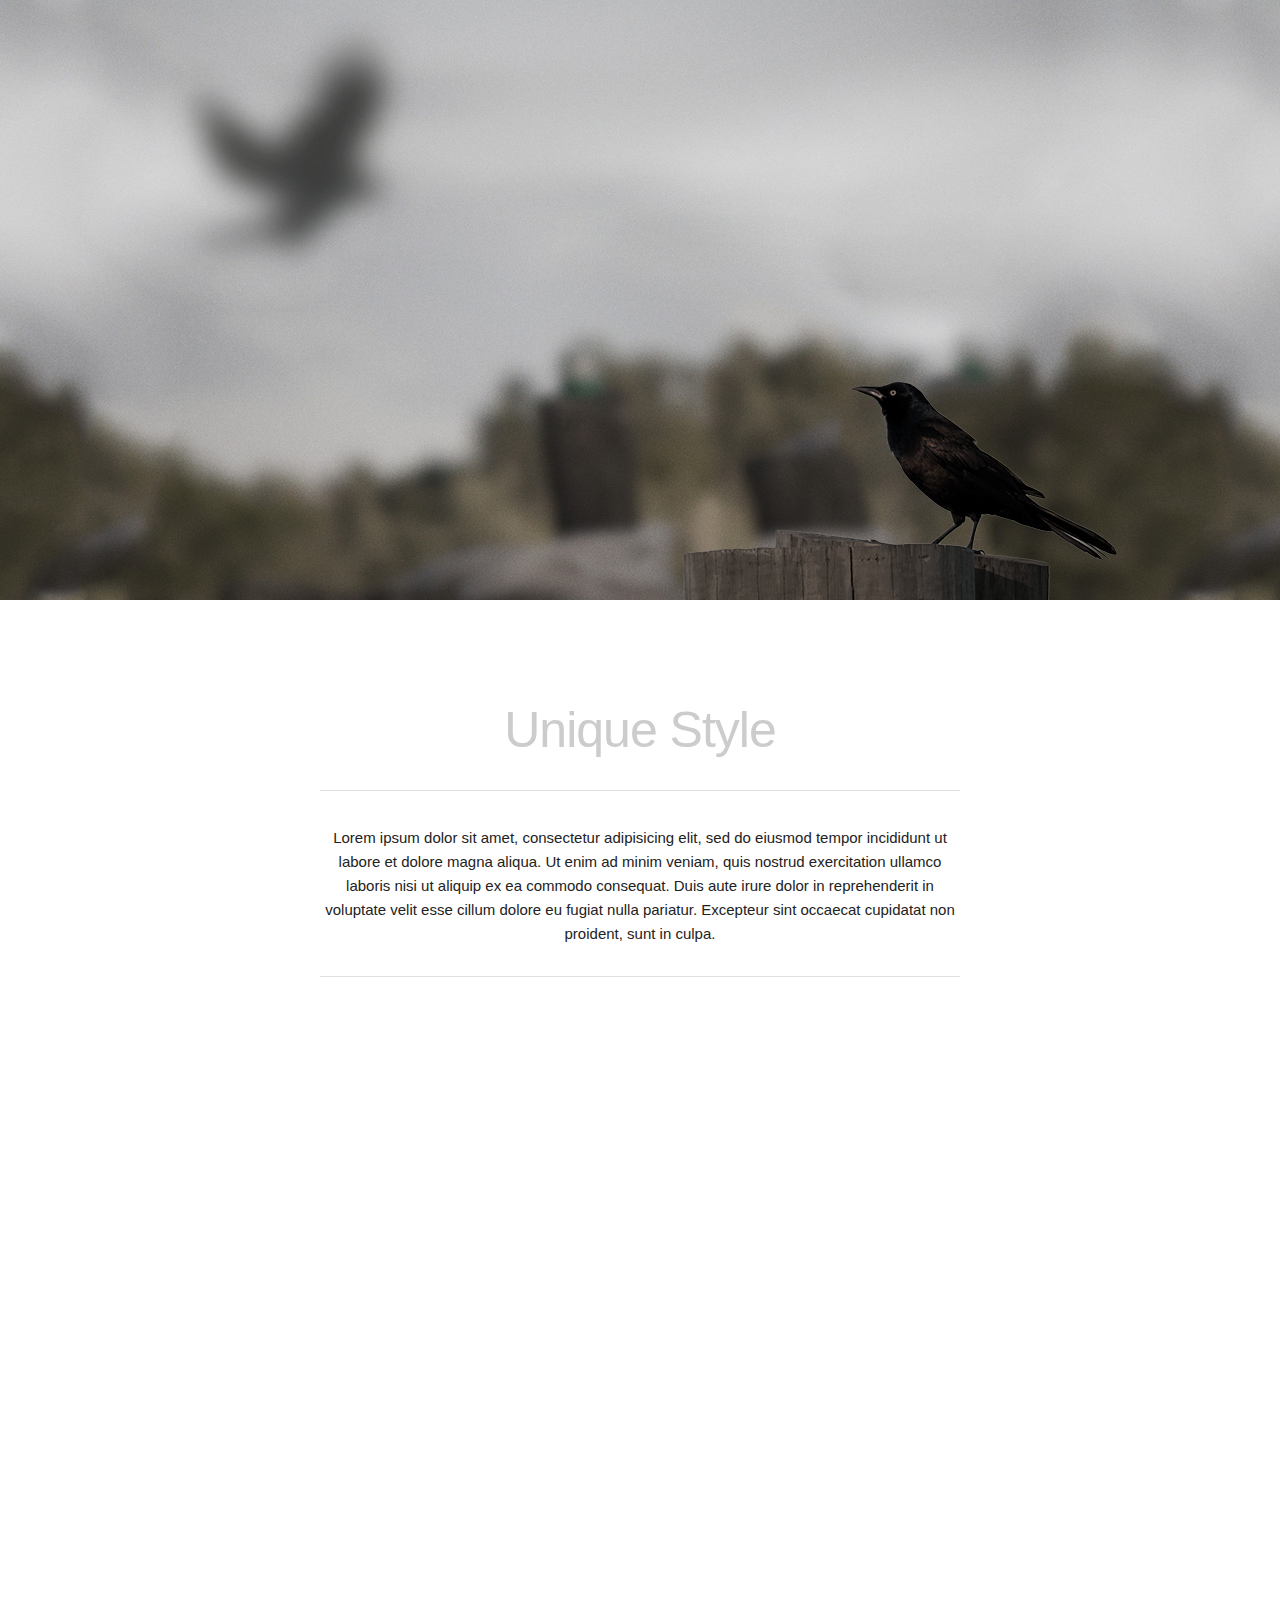
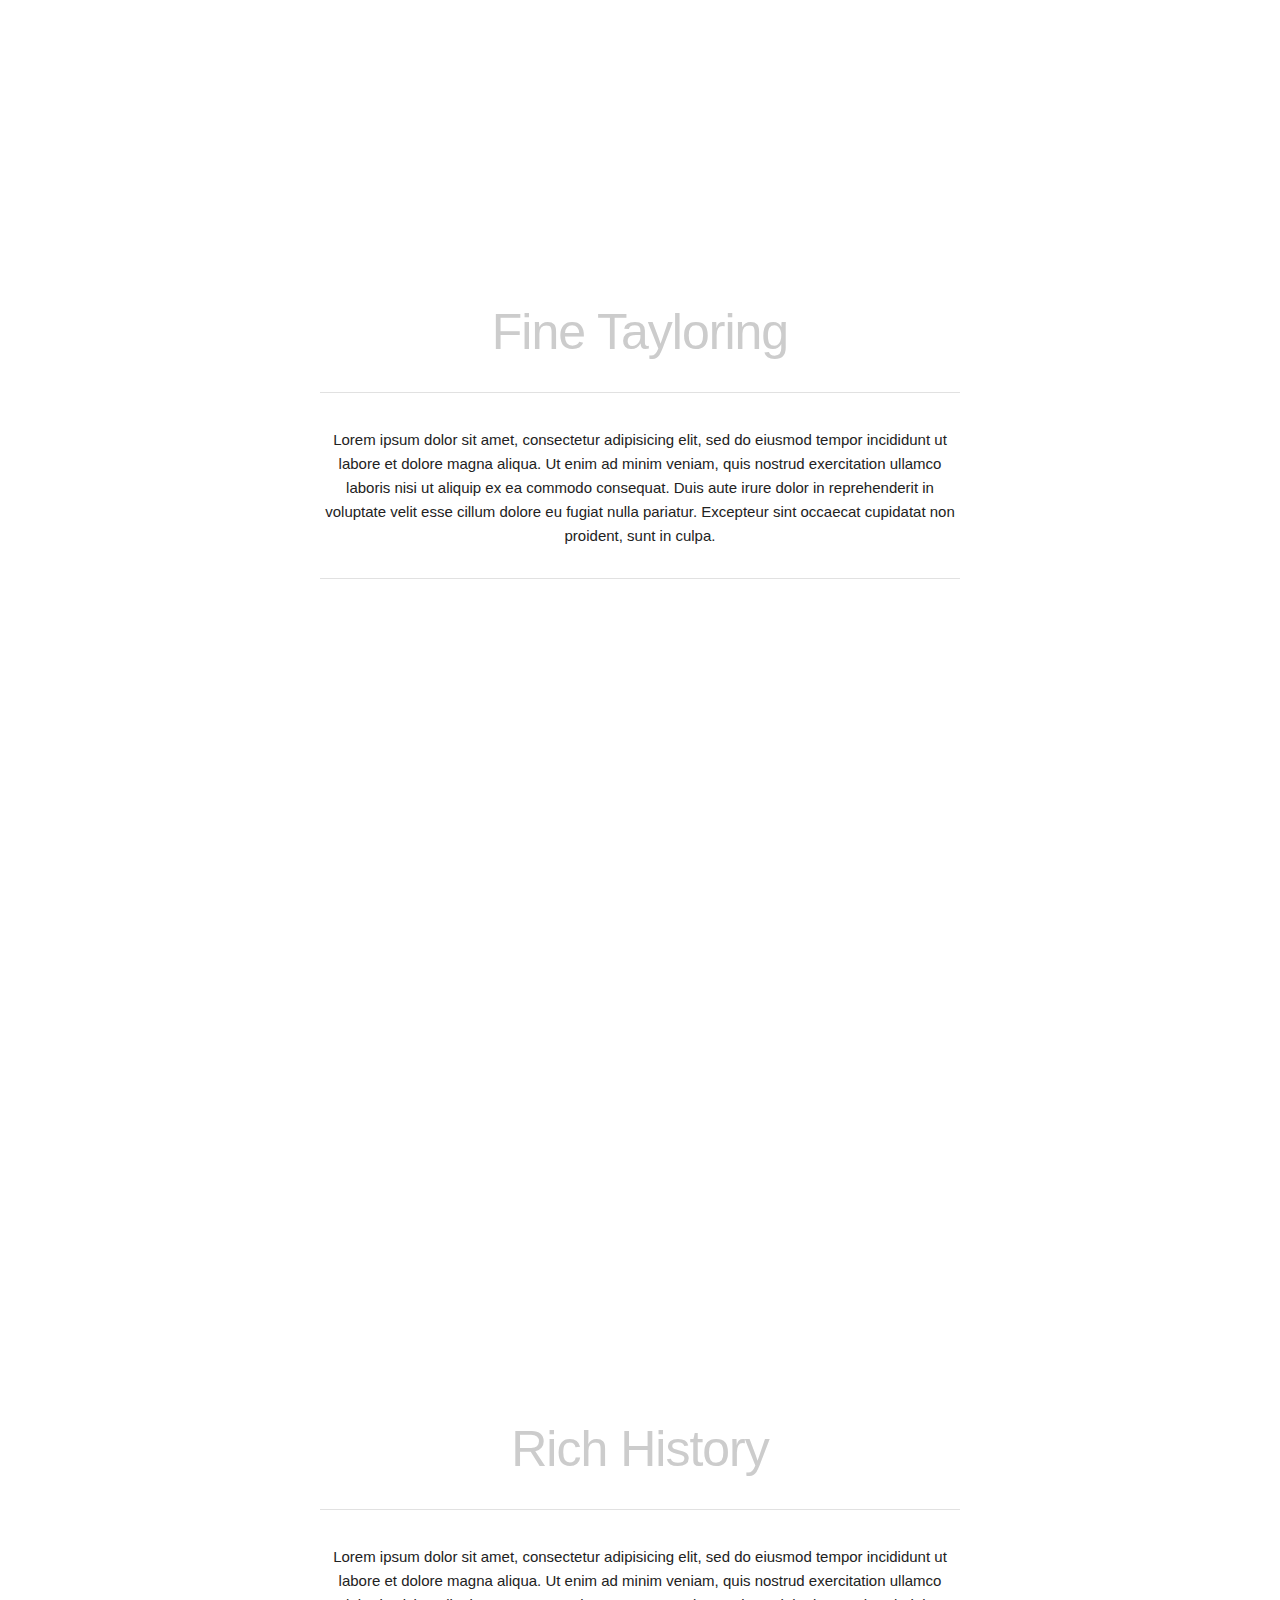
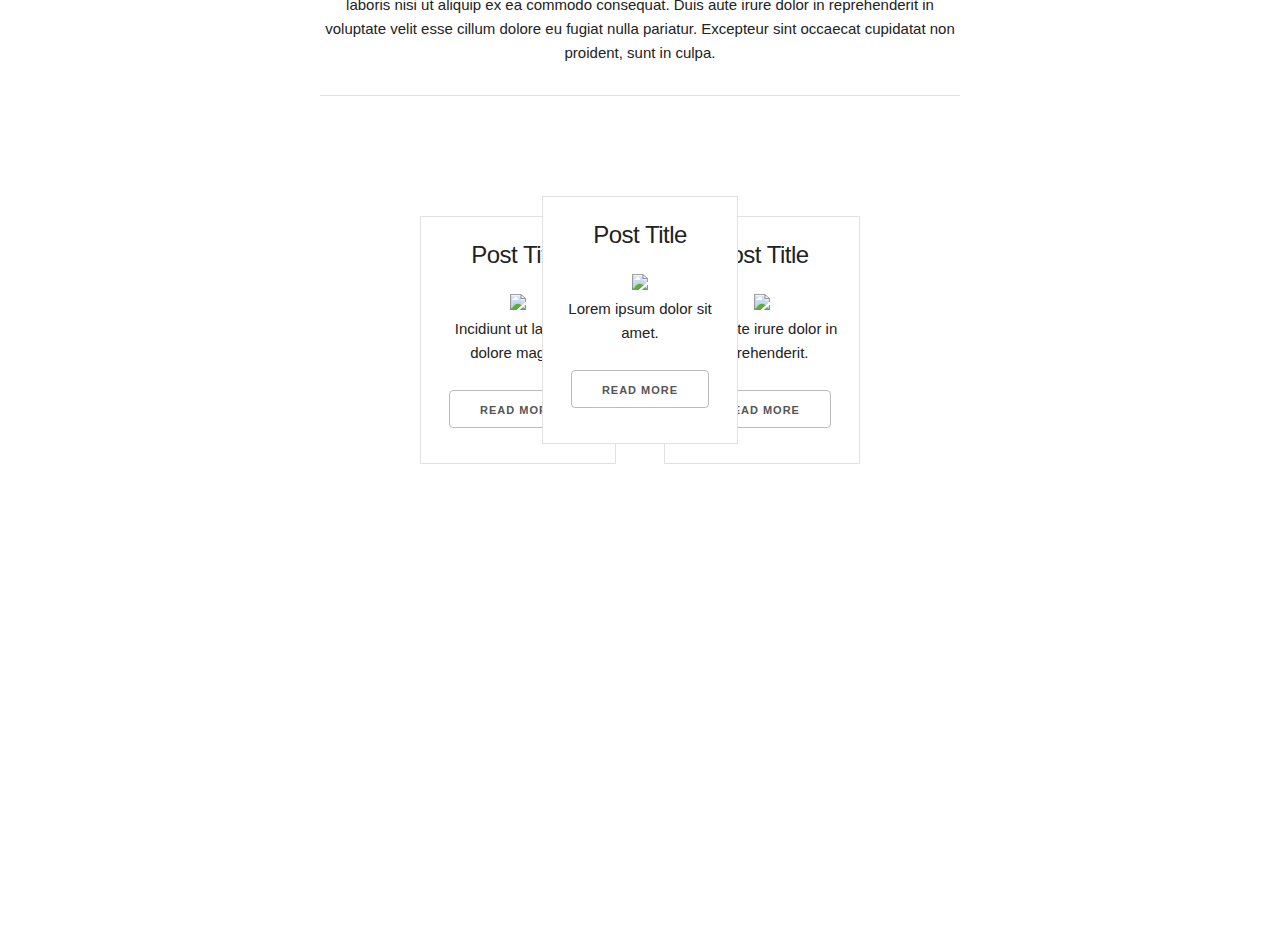
==== commit 97d23a6c: "Merge 4c032d6a9bcfd7f77932a0dbb6e2acc97283fd29 into 33c21f6d94deefca4d95bb3a5140a51892f2095f" ====
--- a/index.html
+++ b/index.html
@@ -1,8 +1,7 @@
 <!DOCTYPE html>
-<html lang="en">
+<html>
   <head>
-    <meta charset="utf-8">
-    <title>BlackBird Co.</title>
+    <title>Changing the title</title>
     <meta name="description" content="">
     <meta name="author" content="">
     <meta name="viewport" content="width=device-width, initial-scale=1">
@@ -24,7 +23,7 @@
         <div class="clothes-pics">
           <div class="row img-row">
             <figure class="columns four"><img src="images/model1.jpg">
-              <figcaption>BlackBird Sweater - <strong>$135</strong></figcaption>
+              <figcaption>BlackBird Sweater -  <strong>$135</strong></figcaption>
             </figure>
             <figure class="columns four"><img src="images/model2.jpg">
               <figcaption>BlackBird Trousers - <strong>$135</strong></figcaption>
@@ -72,7 +71,7 @@
         <div class="blog-posts row">
           <div class="post columns four post-1">
             <h5>Post Title</h5><img src="images/posts/one.jpg">
-            <p>Incididunt ut labore et dolore magna.</p>
+            <p>Incidiunt ut labre et dolore magna.</p>
             <p><a href="" class="button">Read More</a></p>
           </div>
           <div class="post columns four post-2">
@@ -92,18 +91,18 @@
       <div class="row footer-stuff">
         <div class="columns three"><strong>FIND US ON</strong>
           <ul>
-            <li><img src="images/social-media/twitter-32.png"><a href="">Twitter</a></li>
-            <li> <img src="images/social-media/facebook-32.png"><a href="">Facebook</a></li>
-            <li><img src="images/social-media/pinterest-32.png"><a href="">Pinterest</a></li>
-            <li><img src="images/social-media/instagram-32.png"><a href="">Instagram</a></li>
+            <li><a href="">Twitter</a></li>
+            <li><a href="">Facebook</a></li>
+            <li><a href="">Pinterest</a></li>
+            <li><a href="">Instagram</a></li>
           </ul>
         </div>
-        <div class="columns three shops"><strong>OTHER SHOPS</strong>
+        <div class="columns three"><strong>OTHER SHOPS</strong>
           <ul>
-            <li><a href="" class="red-robin">Red Robin</a></li>
-            <li><a href="" class="emerald-eagle">Emerald Eagle</a></li>
-            <li><a href="" class="crimson-crane">Crimson Crane</a></li>
-            <li><a href="" class="auburn-abbot">Auburn Abbot</a></li>
+            <li><a href="">Red Robin</a></li>
+            <li><a href="">Emerald Eagle</a></li>
+            <li><a href="">Crimson Crane</a></li>
+            <li><a href="">Auburn Abbot</a></li>
           </ul>
         </div>
         <div class="columns six">
--- a/css/style.css
+++ b/css/style.css
@@ -1 +1,1034 @@
-/*! normalize.css v3.0.2 | MIT License | git.io/normalize */html{font-family:sans-serif;-ms-text-size-adjust:100%;-webkit-text-size-adjust:100%}body{margin:0}article,aside,details,figcaption,figure,footer,header,hgroup,main,menu,nav,section,summary{display:block}audio,canvas,progress,video{display:inline-block;vertical-align:baseline}audio:not([controls]){display:none;height:0}[hidden],template{display:none}a{background-color:transparent}a:active,a:hover{outline:0}abbr[title]{border-bottom:1px dotted}b,strong{font-weight:bold}dfn{font-style:italic}h1{font-size:2em;margin:0.67em 0}mark{background:#ff0;color:#000}small{font-size:80%}sub,sup{font-size:75%;line-height:0;position:relative;vertical-align:baseline}sup{top:-0.5em}sub{bottom:-0.25em}img{border:0}svg:not(:root){overflow:hidden}figure{margin:1em 40px}hr{-moz-box-sizing:content-box;box-sizing:content-box;height:0}pre{overflow:auto}code,kbd,pre,samp{font-family:monospace,monospace;font-size:1em}button,input,optgroup,select,textarea{color:inherit;font:inherit;margin:0}button{overflow:visible}button,select{text-transform:none}button,html input[type="button"],input[type="reset"],input[type="submit"]{-webkit-appearance:button;cursor:pointer}button[disabled],html input[disabled]{cursor:default}button::-moz-focus-inner,input::-moz-focus-inner{border:0;padding:0}input{line-height:normal}input[type="checkbox"],input[type="radio"]{box-sizing:border-box;padding:0}input[type="number"]::-webkit-inner-spin-button,input[type="number"]::-webkit-outer-spin-button{height:auto}input[type="search"]{-webkit-appearance:textfield;-moz-box-sizing:content-box;-webkit-box-sizing:content-box;box-sizing:content-box}input[type="search"]::-webkit-search-cancel-button,input[type="search"]::-webkit-search-decoration{-webkit-appearance:none}fieldset{border:1px solid #c0c0c0;margin:0 2px;padding:0.35em 0.625em 0.75em}legend{border:0;padding:0}textarea{overflow:auto}optgroup{font-weight:bold}table{border-collapse:collapse;border-spacing:0}td,th{padding:0}.container{position:relative;width:100%;max-width:960px;margin:0 auto;padding:0 20px;box-sizing:border-box}.column,.columns{width:100%;float:left;box-sizing:border-box}@media (min-width: 400px){.container{width:85%;padding:0}}@media (min-width: 550px){.container{width:80%}.column,.columns{margin-left:4%}.column:first-child,.columns:first-child{margin-left:0}.one.column,.one.columns{width:4.666666667%}.two.columns{width:13.333333333%}.three.columns{width:22%}.four.columns{width:30.666666667%}.five.columns{width:39.333333333%}.six.columns{width:48%}.seven.columns{width:56.666666667%}.eight.columns{width:65.333333333%}.nine.columns{width:74%}.ten.columns{width:82.666666667%}.eleven.columns{width:91.333333333%}.twelve.columns{width:100%;margin-left:0}.one-third.column{width:30.666666667%}.two-thirds.column{width:65.333333333%}.one-half.column{width:48%}.offset-by-one.column,.offset-by-one.columns{margin-left:8.666666667%}.offset-by-two.column,.offset-by-two.columns{margin-left:17.333333333%}.offset-by-three.column,.offset-by-three.columns{margin-left:26%}.offset-by-four.column,.offset-by-four.columns{margin-left:34.666666667%}.offset-by-five.column,.offset-by-five.columns{margin-left:43.333333333%}.offset-by-six.column,.offset-by-six.columns{margin-left:52%}.offset-by-seven.column,.offset-by-seven.columns{margin-left:60.666666667%}.offset-by-eight.column,.offset-by-eight.columns{margin-left:69.333333333%}.offset-by-nine.column,.offset-by-nine.columns{margin-left:78%}.offset-by-ten.column,.offset-by-ten.columns{margin-left:86.666666667%}.offset-by-eleven.column,.offset-by-eleven.columns{margin-left:95.333333333%}.offset-by-one-third.column,.offset-by-one-third.columns{margin-left:34.666666667%}.offset-by-two-thirds.column,.offset-by-two-thirds.columns{margin-left:69.333333333%}.offset-by-one-half.column,.offset-by-one-half.columns{margin-left:52%}}html{font-size:62.5%}body{font-size:1.5em;line-height:1.6;font-weight:400;font-family:"Raleway","HelveticaNeue","Helvetica Neue",Helvetica,Arial,sans-serif;color:#222}h1,h2,h3,h4,h5,h6{margin-top:0;margin-bottom:2rem;font-weight:300}h1{font-size:4rem;line-height:1.2;letter-spacing:-0.1rem}h2{font-size:3.6rem;line-height:1.25;letter-spacing:-0.1rem}h3{font-size:3rem;line-height:1.3;letter-spacing:-0.1rem}h4{font-size:2.4rem;line-height:1.35;letter-spacing:-0.08rem}h5{font-size:1.8rem;line-height:1.5;letter-spacing:-0.05rem}h6{font-size:1.5rem;line-height:1.6;letter-spacing:0}@media (min-width: 550px){h1{font-size:5rem}h2{font-size:4.2rem}h3{font-size:3.6rem}h4{font-size:3rem}h5{font-size:2.4rem}h6{font-size:1.5rem}}p{margin-top:0}a{color:#1EAEDB}a:hover{color:#0FA0CE}.button,button,input[type="submit"],input[type="reset"],input[type="button"]{display:inline-block;height:38px;padding:0 30px;color:#555;text-align:center;font-size:11px;font-weight:600;line-height:38px;letter-spacing:0.1rem;text-transform:uppercase;text-decoration:none;white-space:nowrap;background-color:transparent;border-radius:4px;border:1px solid #bbb;cursor:pointer;box-sizing:border-box}.button:hover,button:hover,input[type="submit"]:hover,input[type="reset"]:hover,input[type="button"]:hover,.button:focus,button:focus,input[type="submit"]:focus,input[type="reset"]:focus,input[type="button"]:focus{color:#333;border-color:#888;outline:0}.button.button-primary,button.button-primary,input[type="submit"].button-primary,input[type="reset"].button-primary,input[type="button"].button-primary{color:#FFF;background-color:#33C3F0;border-color:#33C3F0}.button.button-primary:hover,button.button-primary:hover,input[type="submit"].button-primary:hover,input[type="reset"].button-primary:hover,input[type="button"].button-primary:hover,.button.button-primary:focus,button.button-primary:focus,input[type="submit"].button-primary:focus,input[type="reset"].button-primary:focus,input[type="button"].button-primary:focus{color:#FFF;background-color:#1EAEDB;border-color:#1EAEDB}input[type="email"],input[type="number"],input[type="search"],input[type="text"],input[type="tel"],input[type="url"],input[type="password"],textarea,select{height:38px;padding:6px 10px;background-color:#fff;border:1px solid #D1D1D1;border-radius:4px;box-shadow:none;box-sizing:border-box}input[type="email"],input[type="number"],input[type="search"],input[type="text"],input[type="tel"],input[type="url"],input[type="password"],textarea{-webkit-appearance:none;-moz-appearance:none;appearance:none}textarea{min-height:65px;padding-top:6px;padding-bottom:6px}input[type="email"]:focus,input[type="number"]:focus,input[type="search"]:focus,input[type="text"]:focus,input[type="tel"]:focus,input[type="url"]:focus,input[type="password"]:focus,textarea:focus,select:focus{border:1px solid #33C3F0;outline:0}label,legend{display:block;margin-bottom:0.5rem;font-weight:600}fieldset{padding:0;border-width:0}input[type="checkbox"],input[type="radio"]{display:inline}label>.label-body{display:inline-block;margin-left:0.5rem;font-weight:normal}ul{list-style:circle inside}ol{list-style:decimal inside}ol,ul{padding-left:0;margin-top:0}ul ul,ul ol,ol ol,ol ul{margin:1.5rem 0 1.5rem 3rem;font-size:90%}li{margin-bottom:1rem}code{padding:0.2rem 0.5rem;margin:0 0.2rem;font-size:90%;white-space:nowrap;background:#F1F1F1;border:1px solid #E1E1E1;border-radius:4px}pre>code{display:block;padding:1rem 1.5rem;white-space:pre}th,td{padding:12px 15px;text-align:left;border-bottom:1px solid #E1E1E1}th:first-child,td:first-child{padding-left:0}th:last-child,td:last-child{padding-right:0}button,.button{margin-bottom:1rem}input,textarea,select,fieldset{margin-bottom:1.5rem}pre,blockquote,dl,figure,table,p,ul,ol,form{margin-bottom:2.5rem}.u-full-width{width:100%;box-sizing:border-box}.u-max-full-width{max-width:100%;box-sizing:border-box}.u-pull-right{float:right}.u-pull-left{float:left}hr{margin-top:3rem;margin-bottom:3.5rem;border-width:0;border-top:1px solid #E1E1E1}.container:after,.row:after,.u-cf{content:"";display:table;clear:both}body{font-family:"Open Sans",sans-serif}h1{color:#ccc;weight:300}figure{margin:auto}.content{position:relative;background:white;margin-bottom:400px;overflow:hidden}.content article{padding:100px 0;max-width:640px;margin:0 auto;text-align:center}img{max-width:100%}.bird-box{position:relative;height:600px;background-image:url(../images/bird-bg.jpg);background-size:auto 600px;background-position:top center;background-attachment:fixed;overflow:hidden}.logo{height:100px;width:100%;background-image:url(../images/black-bird-logo.svg);background-position:center;background-repeat:no-repeat;position:absolute;top:50%;margin-top:-50px}.fore-bird{width:960px;height:733px;background-image:url(../images/fore-bird.png);background-repeat:no-repeat;background-position:right bottom;position:absolute;left:50%;margin-left:-480px;top:380px}.back-bird{width:960px;height:298px;background-image:url(../images/back-bird.png);background-repeat:no-repeat;background-position:top left;position:absolute;left:50%;margin-left:-480px}.clothes-pics{margin-bottom:100px}.clothes-pics figure{margin-bottom:20px;position:relative;opacity:0;transform:translateX(30px);transition:all 0.4s ease-in-out;overflow:hidden;cursor:pointer}.clothes-pics figure.is-showing{opacity:1;transform:translateX(0px)}.clothes-pics figure img{display:block;transform:scale(1);transition:all 0.3s ease-in-out}.clothes-pics figure:hover figcaption{left:0%}.clothes-pics figure:hover img{transform:scale(1.1)}.clothes-pics figcaption{position:absolute;bottom:10px;left:-100%;background:black;color:white;padding:2px 8px;font-size:11px;transition:all 0.3s ease-in-out}.large-window{height:640px;background-image:url(../images/model2.jpg);background-position:center 0px;background-repeat:repeat-y;background-attachment:fixed;margin-top:100px;margin-bottom:100px;border-radius:50%;position:relative}.large-window .window-tint{background-color:rgba(0,0,0,0.5);position:absolute;top:0;left:0;right:0;bottom:0;border-radius:50%;display:flex;justify-content:center;align-items:center;opacity:0}.large-window .promo-text{color:white;font-weight:100;font-size:50px;line-height:1.2}.large-window .promo-text strong{display:block;font-size:30px}.large-window .promo-text span{font-weight:300;font-size:18px;font-style:italic;color:rgba(255,255,255,0.6)}.large-window .promo-text .window-cta{font-size:20px;text-decoration:none;color:white;border:1px solid white;padding:10px 20px;transition:all 0.3s ease-in-out}.large-window .promo-text .window-cta:hover{background:white;color:black}.blog-posts{margin-top:100px}.blog-posts .post{border:1px solid #e1e1e1;padding:20px 20px 0;background:white;position:relative}.blog-posts .post-1{transform:translate(100px, 20px)}.blog-posts .post-2{z-index:2}.blog-posts .post-3{transform:translate(-100px, 20px)}footer{background:black;color:white;padding:40px 0;position:fixed;bottom:0;width:100%;z-index:-1}footer ul{list-style:none}footer .footer-stuff{max-width:640px;margin:0 auto}footer img{margin-bottom:-10px;margin-right:-2px}footer input{color:#666}footer a{color:white;text-decoration:none}footer .red-robin:hover{color:red}footer .emerald-eagle:hover{color:#50C878}footer .crimson-crane:hover{color:#DC143C}footer .auburn-abbot:hover{color:#A52A2A}+﻿@charset "UTF-8";
+/*! normalize.css v3.0.2 | MIT License | git.io/normalize */
+/**
+ * 1. Set default font family to sans-serif.
+ * 2. Prevent iOS text size adjust after orientation change, without disabling
+ *    user zoom.
+ */
+html {
+  font-family: sans-serif;
+  /* 1 */
+  -ms-text-size-adjust: 100%;
+  /* 2 */
+  -webkit-text-size-adjust: 100%;
+  /* 2 */ }
+
+/**
+ * Remove default margin.
+ */
+body {
+  margin: 0; }
+
+/* HTML5 display definitions
+   ========================================================================== */
+/**
+ * Correct `block` display not defined for any HTML5 element in IE 8/9.
+ * Correct `block` display not defined for `details` or `summary` in IE 10/11
+ * and Firefox.
+ * Correct `block` display not defined for `main` in IE 11.
+ */
+article,
+aside,
+details,
+figcaption,
+figure,
+footer,
+header,
+hgroup,
+main,
+menu,
+nav,
+section,
+summary {
+  display: block; }
+
+/**
+ * 1. Correct `inline-block` display not defined in IE 8/9.
+ * 2. Normalize vertical alignment of `progress` in Chrome, Firefox, and Opera.
+ */
+audio,
+canvas,
+progress,
+video {
+  display: inline-block;
+  /* 1 */
+  vertical-align: baseline;
+  /* 2 */ }
+
+/**
+ * Prevent modern browsers from displaying `audio` without controls.
+ * Remove excess height in iOS 5 devices.
+ */
+audio:not([controls]) {
+  display: none;
+  height: 0; }
+
+/**
+ * Address `[hidden]` styling not present in IE 8/9/10.
+ * Hide the `template` element in IE 8/9/11, Safari, and Firefox < 22.
+ */
+[hidden],
+template {
+  display: none; }
+
+/* Links
+   ========================================================================== */
+/**
+ * Remove the gray background color from active links in IE 10.
+ */
+a {
+  background-color: transparent; }
+
+/**
+ * Improve readability when focused and also mouse hovered in all browsers.
+ */
+a:active,
+a:hover {
+  outline: 0; }
+
+/* Text-level semantics
+   ========================================================================== */
+/**
+ * Address styling not present in IE 8/9/10/11, Safari, and Chrome.
+ */
+abbr[title] {
+  border-bottom: 1px dotted; }
+
+/**
+ * Address style set to `bolder` in Firefox 4+, Safari, and Chrome.
+ */
+b,
+strong {
+  font-weight: bold; }
+
+/**
+ * Address styling not present in Safari and Chrome.
+ */
+dfn {
+  font-style: italic; }
+
+/**
+ * Address variable `h1` font-size and margin within `section` and `article`
+ * contexts in Firefox 4+, Safari, and Chrome.
+ */
+h1 {
+  font-size: 2em;
+  margin: 0.67em 0; }
+
+/**
+ * Address styling not present in IE 8/9.
+ */
+mark {
+  background: #ff0;
+  color: #000; }
+
+/**
+ * Address inconsistent and variable font size in all browsers.
+ */
+small {
+  font-size: 80%; }
+
+/**
+ * Prevent `sub` and `sup` affecting `line-height` in all browsers.
+ */
+sub,
+sup {
+  font-size: 75%;
+  line-height: 0;
+  position: relative;
+  vertical-align: baseline; }
+
+sup {
+  top: -0.5em; }
+
+sub {
+  bottom: -0.25em; }
+
+/* Embedded content
+   ========================================================================== */
+/**
+ * Remove border when inside `a` element in IE 8/9/10.
+ */
+img {
+  border: 0; }
+
+/**
+ * Correct overflow not hidden in IE 9/10/11.
+ */
+svg:not(:root) {
+  overflow: hidden; }
+
+/* Grouping content
+   ========================================================================== */
+/**
+ * Address margin not present in IE 8/9 and Safari.
+ */
+figure {
+  margin: 1em 40px; }
+
+/**
+ * Address differences between Firefox and other browsers.
+ */
+hr {
+  -moz-box-sizing: content-box;
+  box-sizing: content-box;
+  height: 0; }
+
+/**
+ * Contain overflow in all browsers.
+ */
+pre {
+  overflow: auto; }
+
+/**
+ * Address odd `em`-unit font size rendering in all browsers.
+ */
+code,
+kbd,
+pre,
+samp {
+  font-family: monospace, monospace;
+  font-size: 1em; }
+
+/* Forms
+   ========================================================================== */
+/**
+ * Known limitation: by default, Chrome and Safari on OS X allow very limited
+ * styling of `select`, unless a `border` property is set.
+ */
+/**
+ * 1. Correct color not being inherited.
+ *    Known issue: affects color of disabled elements.
+ * 2. Correct font properties not being inherited.
+ * 3. Address margins set differently in Firefox 4+, Safari, and Chrome.
+ */
+button,
+input,
+optgroup,
+select,
+textarea {
+  color: inherit;
+  /* 1 */
+  font: inherit;
+  /* 2 */
+  margin: 0;
+  /* 3 */ }
+
+/**
+ * Address `overflow` set to `hidden` in IE 8/9/10/11.
+ */
+button {
+  overflow: visible; }
+
+/**
+ * Address inconsistent `text-transform` inheritance for `button` and `select`.
+ * All other form control elements do not inherit `text-transform` values.
+ * Correct `button` style inheritance in Firefox, IE 8/9/10/11, and Opera.
+ * Correct `select` style inheritance in Firefox.
+ */
+button,
+select {
+  text-transform: none; }
+
+/**
+ * 1. Avoid the WebKit bug in Android 4.0.* where (2) destroys native `audio`
+ *    and `video` controls.
+ * 2. Correct inability to style clickable `input` types in iOS.
+ * 3. Improve usability and consistency of cursor style between image-type
+ *    `input` and others.
+ */
+button,
+html input[type="button"],
+input[type="reset"],
+input[type="submit"] {
+  -webkit-appearance: button;
+  /* 2 */
+  cursor: pointer;
+  /* 3 */ }
+
+/**
+ * Re-set default cursor for disabled elements.
+ */
+button[disabled],
+html input[disabled] {
+  cursor: default; }
+
+/**
+ * Remove inner padding and border in Firefox 4+.
+ */
+button::-moz-focus-inner,
+input::-moz-focus-inner {
+  border: 0;
+  padding: 0; }
+
+/**
+ * Address Firefox 4+ setting `line-height` on `input` using `!important` in
+ * the UA stylesheet.
+ */
+input {
+  line-height: normal; }
+
+/**
+ * It's recommended that you don't attempt to style these elements.
+ * Firefox's implementation doesn't respect box-sizing, padding, or width.
+ *
+ * 1. Address box sizing set to `content-box` in IE 8/9/10.
+ * 2. Remove excess padding in IE 8/9/10.
+ */
+input[type="checkbox"],
+input[type="radio"] {
+  box-sizing: border-box;
+  /* 1 */
+  padding: 0;
+  /* 2 */ }
+
+/**
+ * Fix the cursor style for Chrome's increment/decrement buttons. For certain
+ * `font-size` values of the `input`, it causes the cursor style of the
+ * decrement button to change from `default` to `text`.
+ */
+input[type="number"]::-webkit-inner-spin-button,
+input[type="number"]::-webkit-outer-spin-button {
+  height: auto; }
+
+/**
+ * 1. Address `appearance` set to `searchfield` in Safari and Chrome.
+ * 2. Address `box-sizing` set to `border-box` in Safari and Chrome
+ *    (include `-moz` to future-proof).
+ */
+input[type="search"] {
+  -webkit-appearance: textfield;
+  /* 1 */
+  -moz-box-sizing: content-box;
+  -webkit-box-sizing: content-box;
+  /* 2 */
+  box-sizing: content-box; }
+
+/**
+ * Remove inner padding and search cancel button in Safari and Chrome on OS X.
+ * Safari (but not Chrome) clips the cancel button when the search input has
+ * padding (and `textfield` appearance).
+ */
+input[type="search"]::-webkit-search-cancel-button,
+input[type="search"]::-webkit-search-decoration {
+  -webkit-appearance: none; }
+
+/**
+ * Define consistent border, margin, and padding.
+ */
+fieldset {
+  border: 1px solid #c0c0c0;
+  margin: 0 2px;
+  padding: 0.35em 0.625em 0.75em; }
+
+/**
+ * 1. Correct `color` not being inherited in IE 8/9/10/11.
+ * 2. Remove padding so people aren't caught out if they zero out fieldsets.
+ */
+legend {
+  border: 0;
+  /* 1 */
+  padding: 0;
+  /* 2 */ }
+
+/**
+ * Remove default vertical scrollbar in IE 8/9/10/11.
+ */
+textarea {
+  overflow: auto; }
+
+/**
+ * Don't inherit the `font-weight` (applied by a rule above).
+ * NOTE: the default cannot safely be changed in Chrome and Safari on OS X.
+ */
+optgroup {
+  font-weight: bold; }
+
+/* Tables
+   ========================================================================== */
+/**
+ * Remove most spacing between table cells.
+ */
+table {
+  border-collapse: collapse;
+  border-spacing: 0; }
+
+td,
+th {
+  padding: 0; }
+
+/*
+* Skeleton V2.0.4
+* Copyright 2014, Dave Gamache
+* www.getskeleton.com
+* Free to use under the MIT license.
+* http://www.opensource.org/licenses/mit-license.php
+* 12/29/2014
+*/
+/* Table of contents
+––––––––––––––––––––––––––––––––––––––––––––––––––
+- Grid
+- Base Styles
+- Typography
+- Links
+- Buttons
+- Forms
+- Lists
+- Code
+- Tables
+- Spacing
+- Utilities
+- Clearing
+- Media Queries
+*/
+/* Grid
+–––––––––––––––––––––––––––––––––––––––––––––––––– */
+.container {
+  position: relative;
+  width: 100%;
+  max-width: 960px;
+  margin: 0 auto;
+  padding: 0 20px;
+  box-sizing: border-box; }
+
+.column,
+.columns {
+  width: 100%;
+  float: left;
+  box-sizing: border-box; }
+
+/* For devices larger than 400px */
+@media (min-width: 400px) {
+  .container {
+    width: 85%;
+    padding: 0; } }
+/* For devices larger than 550px */
+@media (min-width: 550px) {
+  .container {
+    width: 80%; }
+
+  .column,
+  .columns {
+    margin-left: 4%; }
+
+  .column:first-child,
+  .columns:first-child {
+    margin-left: 0; }
+
+  .one.column,
+  .one.columns {
+    width: 4.66666666667%; }
+
+  .two.columns {
+    width: 13.3333333333%; }
+
+  .three.columns {
+    width: 22%; }
+
+  .four.columns {
+    width: 30.6666666667%; }
+
+  .five.columns {
+    width: 39.3333333333%; }
+
+  .six.columns {
+    width: 48%; }
+
+  .seven.columns {
+    width: 56.6666666667%; }
+
+  .eight.columns {
+    width: 65.3333333333%; }
+
+  .nine.columns {
+    width: 74.0%; }
+
+  .ten.columns 
+{
+    width: 82.6666666667%; }
+
+  
+.eleven.columns {
+    width: 91.3333333333%; }
+
+  
+.twelve.columns {
+    width: 100%;
+    margin-left: 0; }
+
+  
+.one-third.column {
+    width: 30.6666666667%; }
+
+  .two-thirds.column {
+    width: 65.3333333333%; }
+
+  .one-half.column {
+    width: 48%; }
+
+  /* Offsets */
+  .offset-by-one.column,
+  .offset-by-one.columns {
+    margin-left: 8.66666666667%; }
+
+  .offset-by-two.column,
+  .offset-by-two.columns {
+    margin-left: 17.3333333333%; }
+
+  .offset-by-three.column,
+  .offset-by-three.columns {
+    margin-left: 26%; }
+
+  .offset-by-four.column,
+  .offset-by-four.columns {
+    margin-left: 34.6666666667%; }
+
+  .offset-by-five.column,
+  .offset-by-five.columns {
+    margin-left: 43.3333333333%; }
+
+  .offset-by-six.column,
+  .offset-by-six.columns {
+    margin-left: 52%; }
+
+  .offset-by-seven.column,
+  .offset-by-seven.columns {
+    margin-left: 60.6666666667%; }
+
+  .offset-by-eight.column,
+  .offset-by-eight.columns {
+    margin-left: 69.3333333333%; }
+
+  .offset-by-nine.column,
+  .offset-by-nine.columns {
+    margin-left: 78.0%; }
+
+  .offset-by-ten.column,
+  .offset-by-ten.columns {
+    margin-left: 86.6666666667%; }
+
+  .offset-by-eleven.column,
+  .offset-by-eleven.columns {
+    margin-left: 95.3333333333%; }
+
+  .offset-by-one-third.column,
+  .offset-by-one-third.columns {
+    margin-left: 34.6666666667%; }
+
+  .offset-by-two-thirds.column,
+  .offset-by-two-thirds.columns {
+    margin-left: 69.3333333333%; }
+
+  .offset-by-one-half.column,
+  .offset-by-one-half.columns {
+    margin-left: 52%; } }
+/* Base Styles
+–––––––––––––––––––––––––––––––––––––––––––––––––– */
+/* NOTE
+html is set to 62.5% so that all the REM measurements throughout Skeleton
+are based on 10px sizing. So basically 1.5rem = 15px :) */
+html {
+  font-size: 62.5%; }
+
+body {
+  font-size: 1.5em;
+  /* currently ems cause chrome bug misinterpreting rems on body element */
+  line-height: 1.6;
+  font-weight: 400;
+  font-family: "Raleway", "HelveticaNeue", "Helvetica Neue", Helvetica, Arial, sans-serif;
+  color: #222; }
+
+/* Typography
+–––––––––––––––––––––––––––––––––––––––––––––––––– */
+h1, h2, h3, h4, h5, h6 {
+  margin-top: 0;
+  margin-bottom: 2rem;
+  font-weight: 300; }
+
+h1 {
+  font-size: 4.0rem;
+  line-height: 1.2;
+  letter-spacing: -.1rem; }
+
+h2 {
+  font-size: 3.6rem;
+  line-height: 1.25;
+  letter-spacing: -.1rem; }
+
+h3 {
+  font-size: 3.0rem;
+  line-height: 1.3;
+  letter-spacing: -.1rem; }
+
+h4 {
+  font-size: 2.4rem;
+  line-height: 1.35;
+  letter-spacing: -.08rem; }
+
+h5 {
+  font-size: 1.8rem;
+  line-height: 1.5;
+  letter-spacing: -.05rem; }
+
+h6 {
+  font-size: 1.5rem;
+  line-height: 1.6;
+  letter-spacing: 0; }
+
+/* Larger than phablet */
+@media (min-width: 550px) {
+  h1 {
+    font-size: 5.0rem; }
+
+  h2 {
+    font-size: 4.2rem; }
+
+  h3 {
+    font-size: 3.6rem; }
+
+  h4 {
+    font-size: 3.0rem; }
+
+  h5 {
+    font-size: 2.4rem; }
+
+  h6 {
+    font-size: 1.5rem; } }
+p {
+  margin-top: 0; }
+
+/* Links
+–––––––––––––––––––––––––––––––––––––––––––––––––– */
+a {
+  color: #1EAEDB; }
+
+a:hover {
+  color: #0FA0CE; }
+
+/* Buttons
+–––––––––––––––––––––––––––––––––––––––––––––––––– */
+.button,
+button,
+input[type="submit"],
+input[type="reset"],
+input[type="button"] {
+  display: inline-block;
+  height: 38px;
+  padding: 0 30px;
+  color: #555;
+  text-align: center;
+  font-size: 11px;
+  font-weight: 600;
+  line-height: 38px;
+  letter-spacing: .1rem;
+  text-transform: uppercase;
+  text-decoration: none;
+  white-space: nowrap;
+  background-color: transparent;
+  border-radius: 4px;
+  border: 1px solid #bbb;
+  cursor: pointer;
+  box-sizing: border-box; }
+
+.button:hover,
+button:hover,
+input[type="submit"]:hover,
+input[type="reset"]:hover,
+input[type="button"]:hover,
+.button:focus,
+button:focus,
+input[type="submit"]:focus,
+input[type="reset"]:focus,
+input[type="button"]:focus {
+  color: #333;
+  border-color: #888;
+  outline: 0; }
+
+.button.button-primary,
+button.button-primary,
+input[type="submit"].button-primary,
+input[type="reset"].button-primary,
+input[type="button"].button-primary {
+  color: #FFF;
+  background-color: #33C3F0;
+  border-color: #33C3F0; }
+
+.button.button-primary:hover,
+button.button-primary:hover,
+input[type="submit"].button-primary:hover,
+input[type="reset"].button-primary:hover,
+input[type="button"].button-primary:hover,
+.button.button-primary:focus,
+button.button-primary:focus,
+input[type="submit"].button-primary:focus,
+input[type="reset"].button-primary:focus,
+input[type="button"].button-primary:focus {
+  color: #FFF;
+  background-color: #1EAEDB;
+  border-color: #1EAEDB; }
+
+/* Forms
+–––––––––––––––––––––––––––––––––––––––––––––––––– */
+input[type="email"],
+input[type="number"],
+input[type="search"],
+input[type="text"],
+input[type="tel"],
+input[type="url"],
+input[type="password"],
+textarea,
+select {
+  height: 38px;
+  padding: 6px 10px;
+  /* The 6px vertically centers text on FF, ignored by Webkit */
+  background-color: #fff;
+  border: 1px solid #D1D1D1;
+  border-radius: 4px;
+  box-shadow: none;
+  box-sizing: border-box; }
+
+/* Removes awkward default styles on some inputs for iOS */
+input[type="email"],
+input[type="number"],
+input[type="search"],
+input[type="text"],
+input[type="tel"],
+input[type="url"],
+input[type="password"],
+textarea {
+  -webkit-appearance: none;
+  -moz-appearance: none;
+  appearance: none; }
+
+textarea {
+  min-height: 65px;
+  padding-top: 6px;
+  padding-bottom: 6px; }
+
+input[type="email"]:focus,
+input[type="number"]:focus,
+input[type="search"]:focus,
+input[type="text"]:focus,
+input[type="tel"]:focus,
+input[type="url"]:focus,
+input[type="password"]:focus,
+textarea:focus,
+select:focus {
+  border: 1px solid #33C3F0;
+  outline: 0; }
+
+label,
+legend {
+  display: block;
+  margin-bottom: .5rem;
+  font-weight: 600; }
+
+fieldset {
+  padding: 0;
+  border-width: 0; }
+
+input[type="checkbox"],
+input[type="radio"] {
+  display: inline; }
+
+label > .label-body {
+  display: inline-block;
+  margin-left: .5rem;
+  font-weight: normal; }
+
+/* Lists
+–––––––––––––––––––––––––––––––––––––––––––––––––– */
+ul {
+  list-style: circle inside; }
+
+ol {
+  list-style: decimal inside; }
+
+ol, ul {
+  padding-left: 0;
+  margin-top: 0; }
+
+ul ul,
+ul ol,
+ol ol,
+ol ul {
+  margin: 1.5rem 0 1.5rem 3rem;
+  font-size: 90%; }
+
+li {
+  margin-bottom: 1rem; }
+
+/* Code
+–––––––––––––––––––––––––––––––––––––––––––––––––– */
+code {
+  padding: .2rem .5rem;
+  margin: 0 .2rem;
+  font-size: 90%;
+  white-space: nowrap;
+  background: #F1F1F1;
+  border: 1px solid #E1E1E1;
+  border-radius: 4px; }
+
+pre > code {
+  display: block;
+  padding: 1rem 1.5rem;
+  white-space: pre; }
+
+/* Tables
+–––––––––––––––––––––––––––––––––––––––––––––––––– */
+th,
+td {
+  padding: 12px 15px;
+  text-align: left;
+  border-bottom: 1px solid #E1E1E1; }
+
+th:first-child,
+td:first-child {
+  padding-left: 0; }
+
+th:last-child,
+td:last-child {
+  padding-right: 0; }
+
+/* Spacing
+–––––––––––––––––––––––––––––––––––––––––––––––––– */
+button,
+.button {
+  margin-bottom: 1rem; }
+
+input,
+textarea,
+select,
+fieldset {
+  margin-bottom: 1.5rem; }
+
+pre,
+blockquote,
+dl,
+figure,
+table,
+p,
+ul,
+ol,
+form {
+  margin-bottom: 2.5rem; }
+
+/* Utilities
+–––––––––––––––––––––––––––––––––––––––––––––––––– */
+.u-full-width {
+  width: 100%;
+  box-sizing: border-box; }
+
+.u-max-full-width {
+  max-width: 100%;
+  box-sizing: border-box; }
+
+.u-pull-right {
+  float: right; }
+
+.u-pull-left {
+  float: left; }
+
+/* Misc
+–––––––––––––––––––––––––––––––––––––––––––––––––– */
+hr {
+  margin-top: 3rem;
+  margin-bottom: 3.5rem;
+  border-width: 0;
+  border-top: 1px solid #E1E1E1; }
+
+/* Clearing
+–––––––––––––––––––––––––––––––––––––––––––––––––– */
+/* Self Clearing Goodness */
+.container:after,
+.row:after,
+.u-cf {
+  content: "";
+  display: table;
+  clear: both; }
+
+/* Media Queries
+–––––––––––––––––––––––––––––––––––––––––––––––––– */
+/*
+Note: The best way to structure the use of media queries is to create the queries
+near the relevant code. For example, if you wanted to change the styles for buttons
+on small devices, paste the mobile query code up in the buttons section and style it
+there.
+*/
+/* Larger than mobile */
+/* Larger than phablet (also point when grid becomes active) */
+/* Larger than tablet */
+/* Larger than desktop */
+/* Larger than Desktop HD */
+body {
+  font-family: "Open Sans", sans-serif; }
+
+h1 {
+  color: #ccc;
+  weight: 300; }
+
+figure {
+  margin: auto; }
+
+.content {
+  position: relative;
+  background: white;
+  margin-bottom: 400px;
+  overflow: hidden; }
+  .content article {
+    padding: 100px 0;
+    max-width: 640px;
+    margin: 0 auto;
+    text-align: center; }
+
+img {
+  max-width: 100%; }
+
+.bird-box {
+  position: relative;
+  height: 600px;
+  background-image: url(../images/bird-bg.jpg);
+  background-size: auto 600px;
+  background-position: top center;
+  background-attachment: fixed;
+  overflow: hidden; }
+
+.logo {
+  height: 100px;
+  width: 100%;
+  background-image: url(../images/black-bird-logo.svg);
+  background-position: center;
+  background-repeat: no-repeat;
+  position: absolute;
+  top: 50%;
+  margin-top: -50px; }
+
+.fore-bird {
+  width: 960px;
+  height: 733px;
+  background-image: url(../images/fore-bird.png);
+  background-repeat: no-repeat;
+  background-position: right bottom;
+  position: absolute;
+  left: 50%;
+  margin-left: -480px;
+  top: 380px; }
+
+.back-bird {
+  width: 960px;
+  height: 298px;
+  background-image: url(../images/back-bird.png);
+  background-repeat: no-repeat;
+  background-position: top left;
+  position: absolute;
+  left: 50%;
+  margin-left: -480px; }
+
+.clothes-pics {
+  margin-bottom: 100px; }
+  .clothes-pics figure {
+    margin-bottom: 20px;
+    position: relative;
+    opacity: 0;
+    transform: translateX(30px);
+    transition: all 0.4s ease-in-out;
+    overflow: hidden;
+    cursor: pointer; }
+    .clothes-pics figure.is-showing {
+      opacity: 1;
+      transform: translateX(0px); }
+    .clothes-pics figure img {
+      display: block;
+      transform: scale(1);
+      transition: all 0.3s ease-in-out; }
+    .clothes-pics figure:hover figcaption {
+      left: 0%; }
+    .clothes-pics figure:hover img {
+      transform: scale(1.1); }
+  .clothes-pics figcaption {
+    position: absolute;
+    bottom: 10px;
+    left: -100%;
+    background: black;
+    color: white;
+    padding: 2px 8px;
+    font-size: 11px;
+    transition: all 0.3s ease-in-out; }
+
+.large-window {
+  height: 640px;
+  background-image: url(../images/model2.jpg);
+  background-position: center 0px;
+  background-repeat: repeat-y;
+  background-attachment: fixed;
+  margin-top: 100px;
+  margin-bottom: 100px;
+  border-radius: 50%;
+  position: relative; }
+  .large-window .window-tint {
+    background-color: rgba(0, 0, 0, 0.5);
+    position: absolute;
+    top: 0;
+    left: 0;
+    right: 0;
+    bottom: 0;
+    border-radius: 50%;
+    display: flex;
+    justify-content: center;
+    align-items: center;
+    opacity: 0; }
+  .large-window .promo-text {
+    color: white;
+    font-weight: 100;
+    font-size: 50px;
+    line-height: 1.2; }
+    .large-window .promo-text strong {
+      display: block;
+      font-size: 30px; }
+    .large-window .promo-text span {
+      font-weight: 300;
+      font-size: 18px;
+      font-style: italic;
+      color: rgba(255, 255, 255, 0.6); }
+    .large-window .promo-text .window-cta {
+      font-size: 20px;
+      text-decoration: none;
+      color: white;
+      border: 1px solid white;
+      padding: 10px 20px;
+      transition: all 0.3s ease-in-out; }
+      .large-window .promo-text .window-cta:hover {
+        background: white;
+        color: black; }
+
+.blog-posts {
+  margin-top: 100px;   }
+  .blog-posts .post {
+    border: 1px solid #e1e1e1;
+    padding: 20px 20px 0;
+    background: white;
+    position: relative; }
+  .blog-posts .post-1 {
+    transform: translate(100px, 20px); }
+  .blog-posts .post-2 {
+    z-index: 2; }
+  .blog-posts .post-3 {
+    transform: translate(-100px, 20px); }
+
+footer {
+  display: none;
+  background: black;
+  color: white;
+  padding: 40px 0;
+  position: fixed;
+  bottom: 0;
+  width: 100%;
+  z-index: -1; }
+  footer .footer-stuff {
+    max-width: 640px;
+    margin: 0 auto; }
+  footer a {
+    color: white; }
+  footer input {
+    color: #666; }
+    